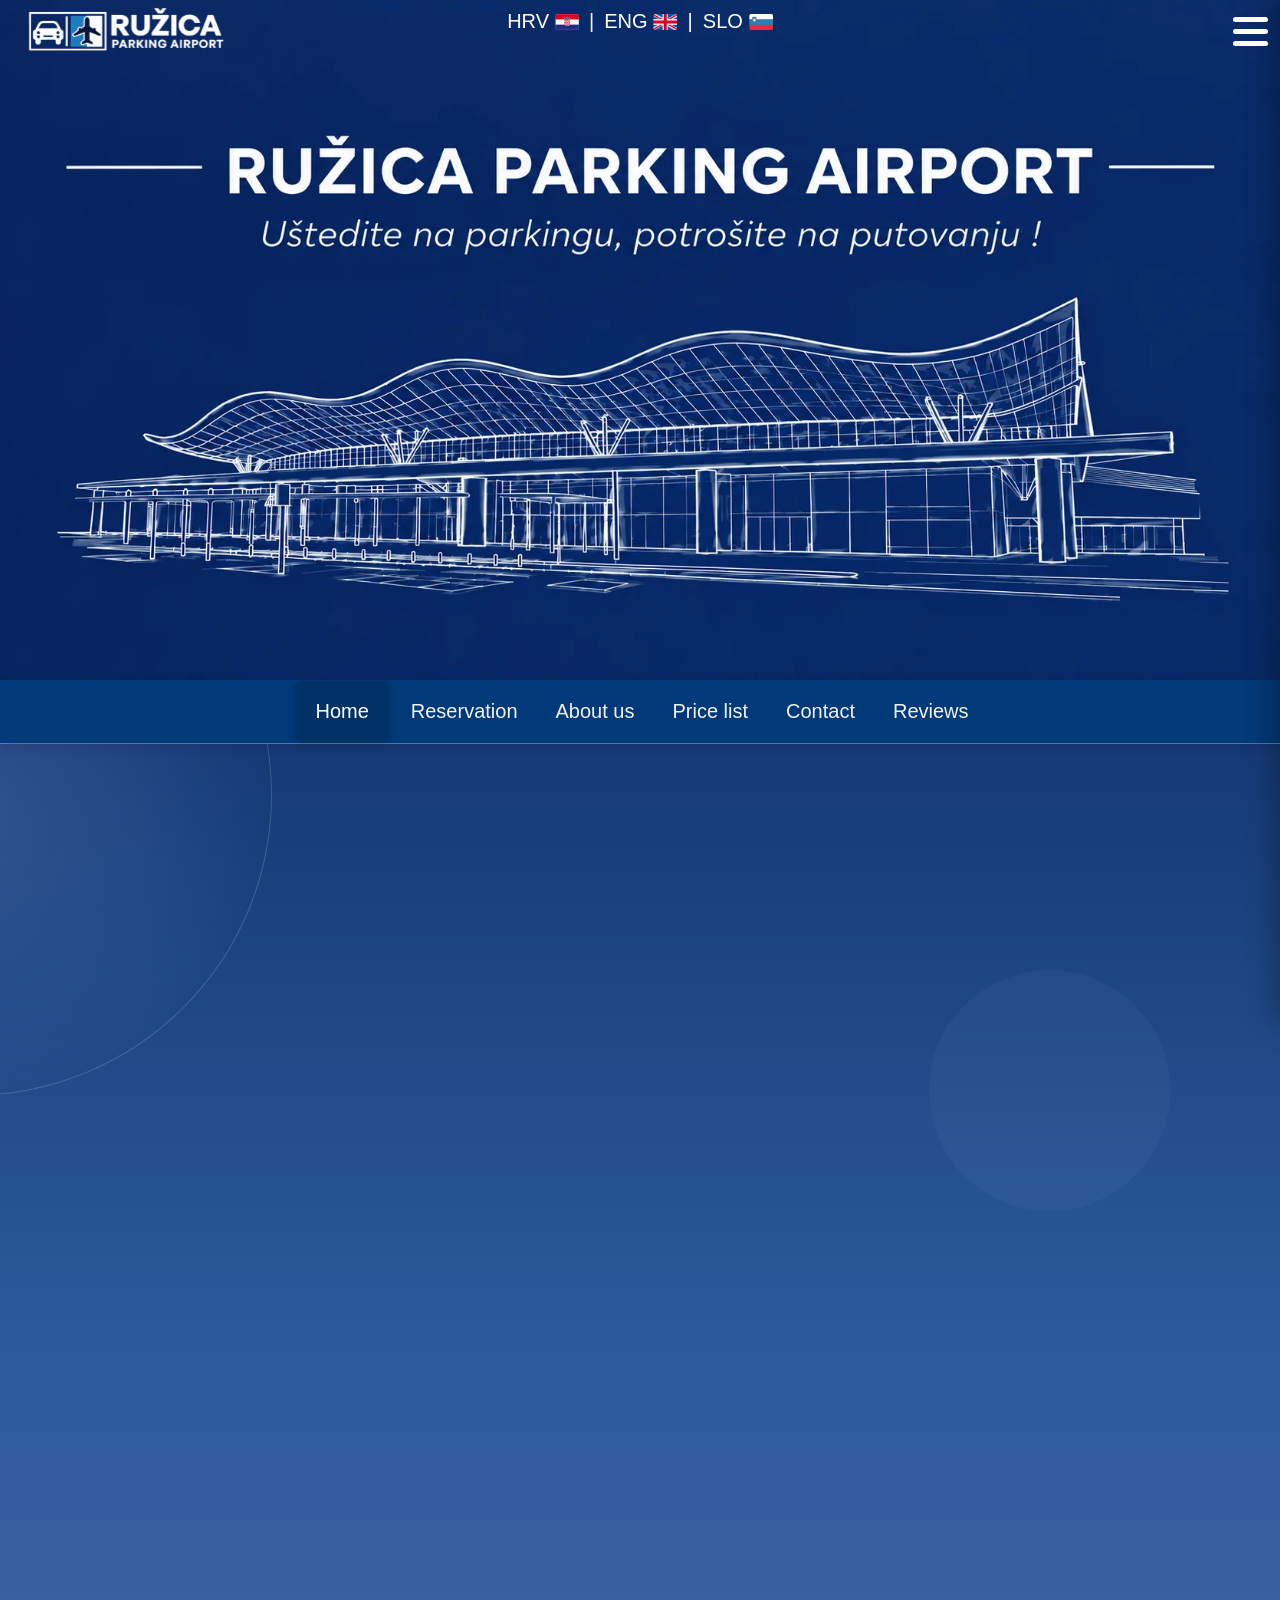
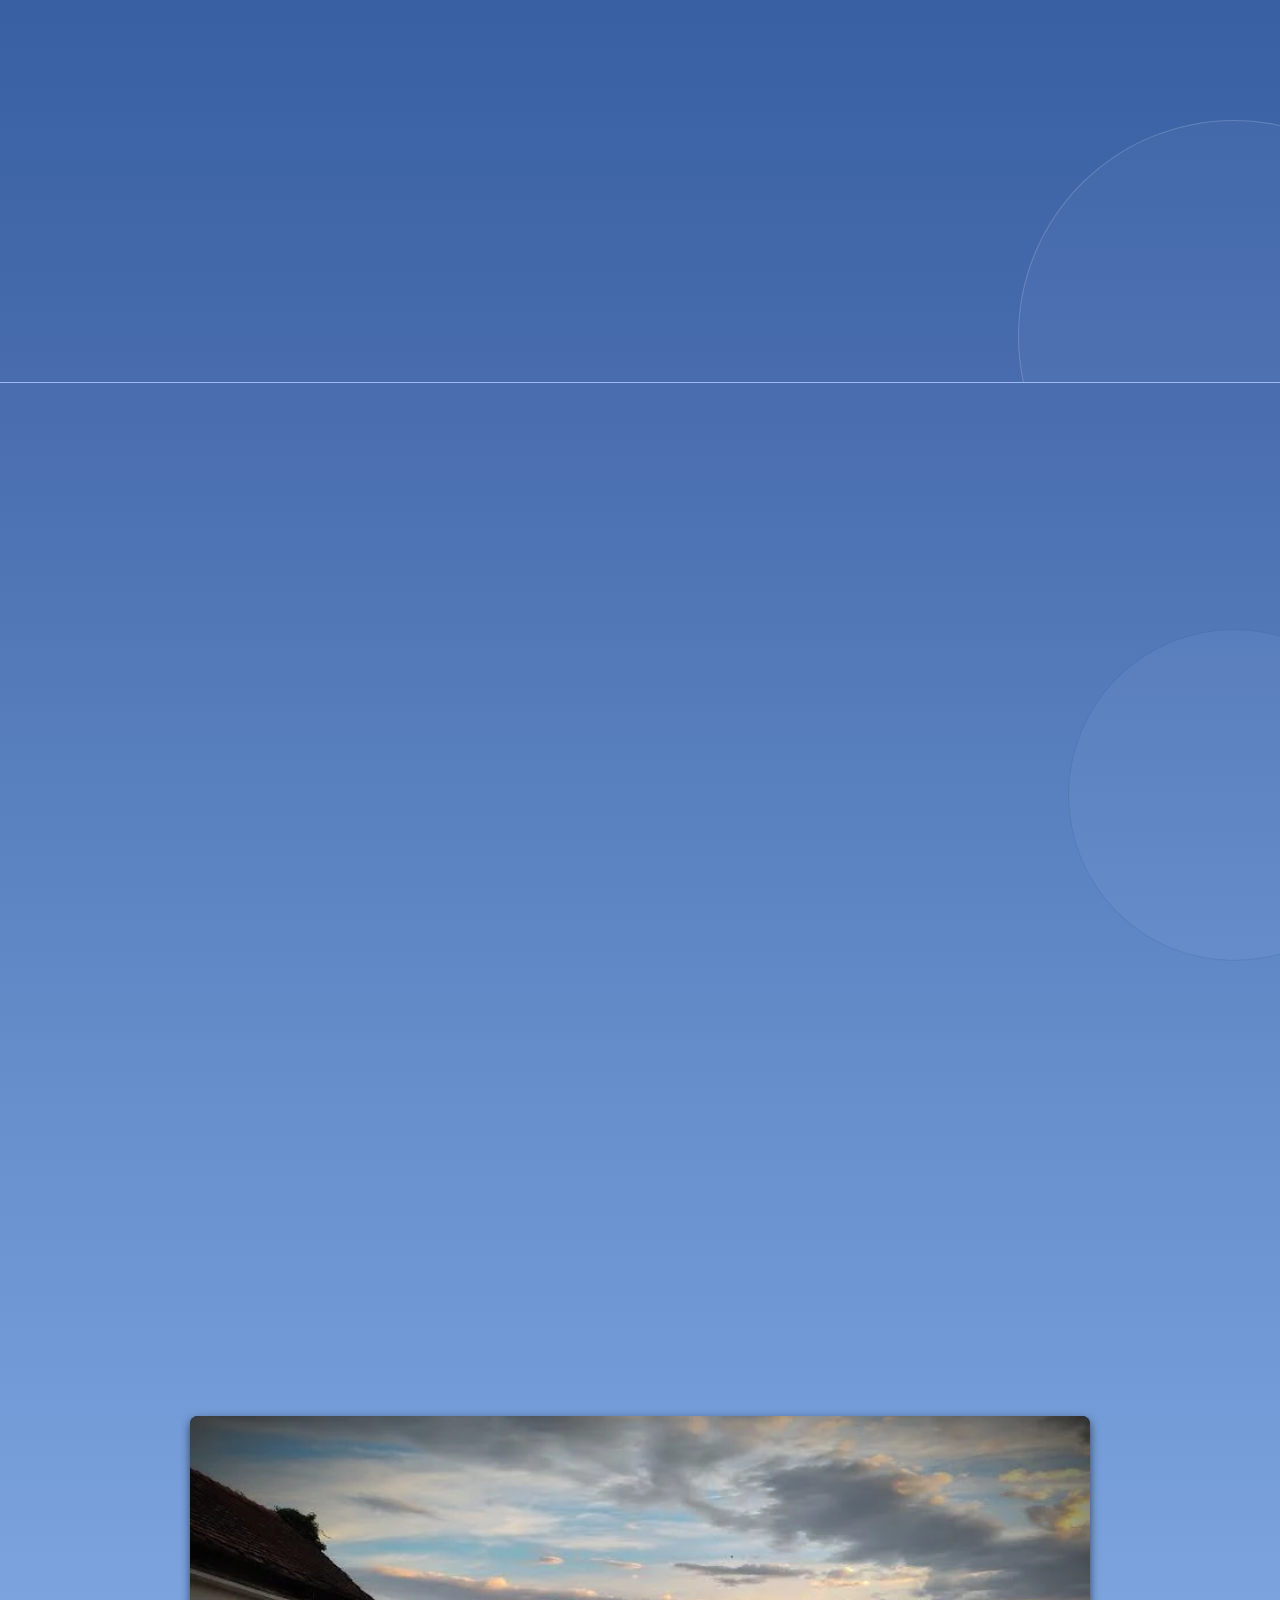
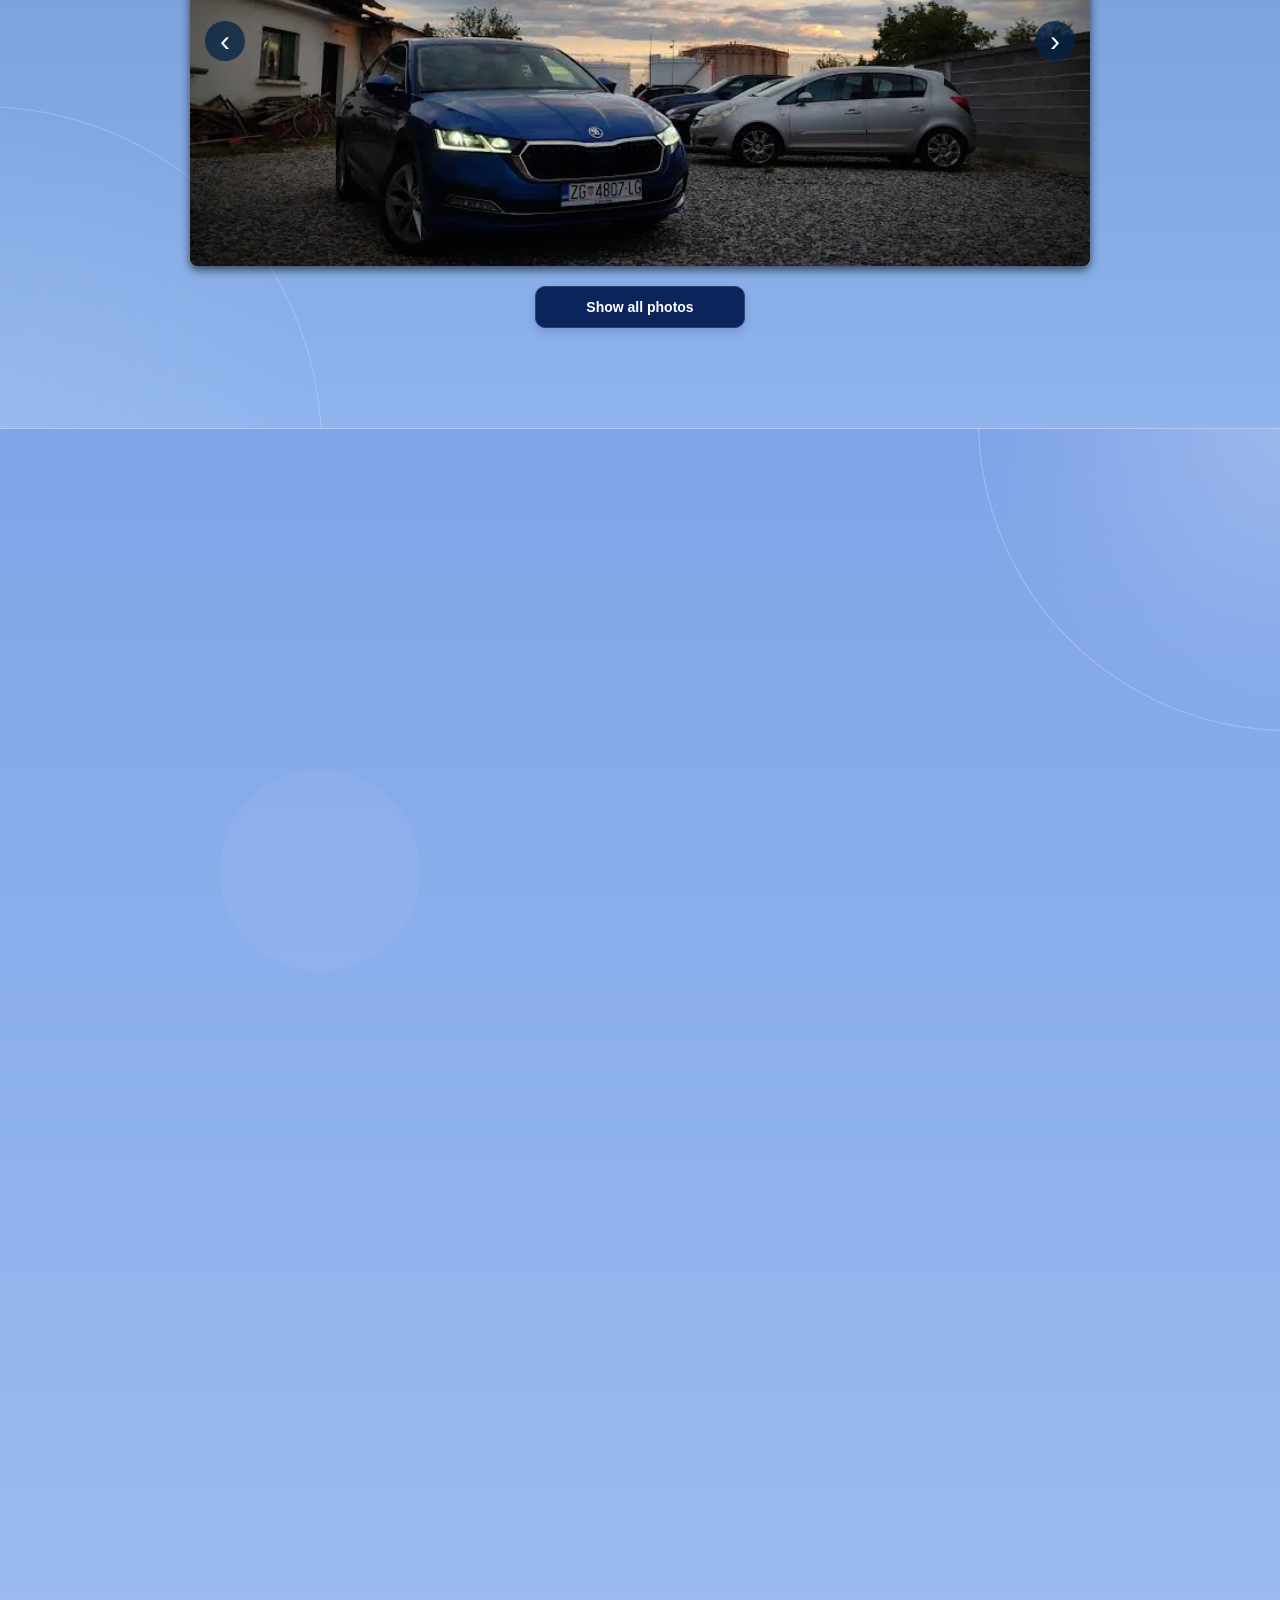
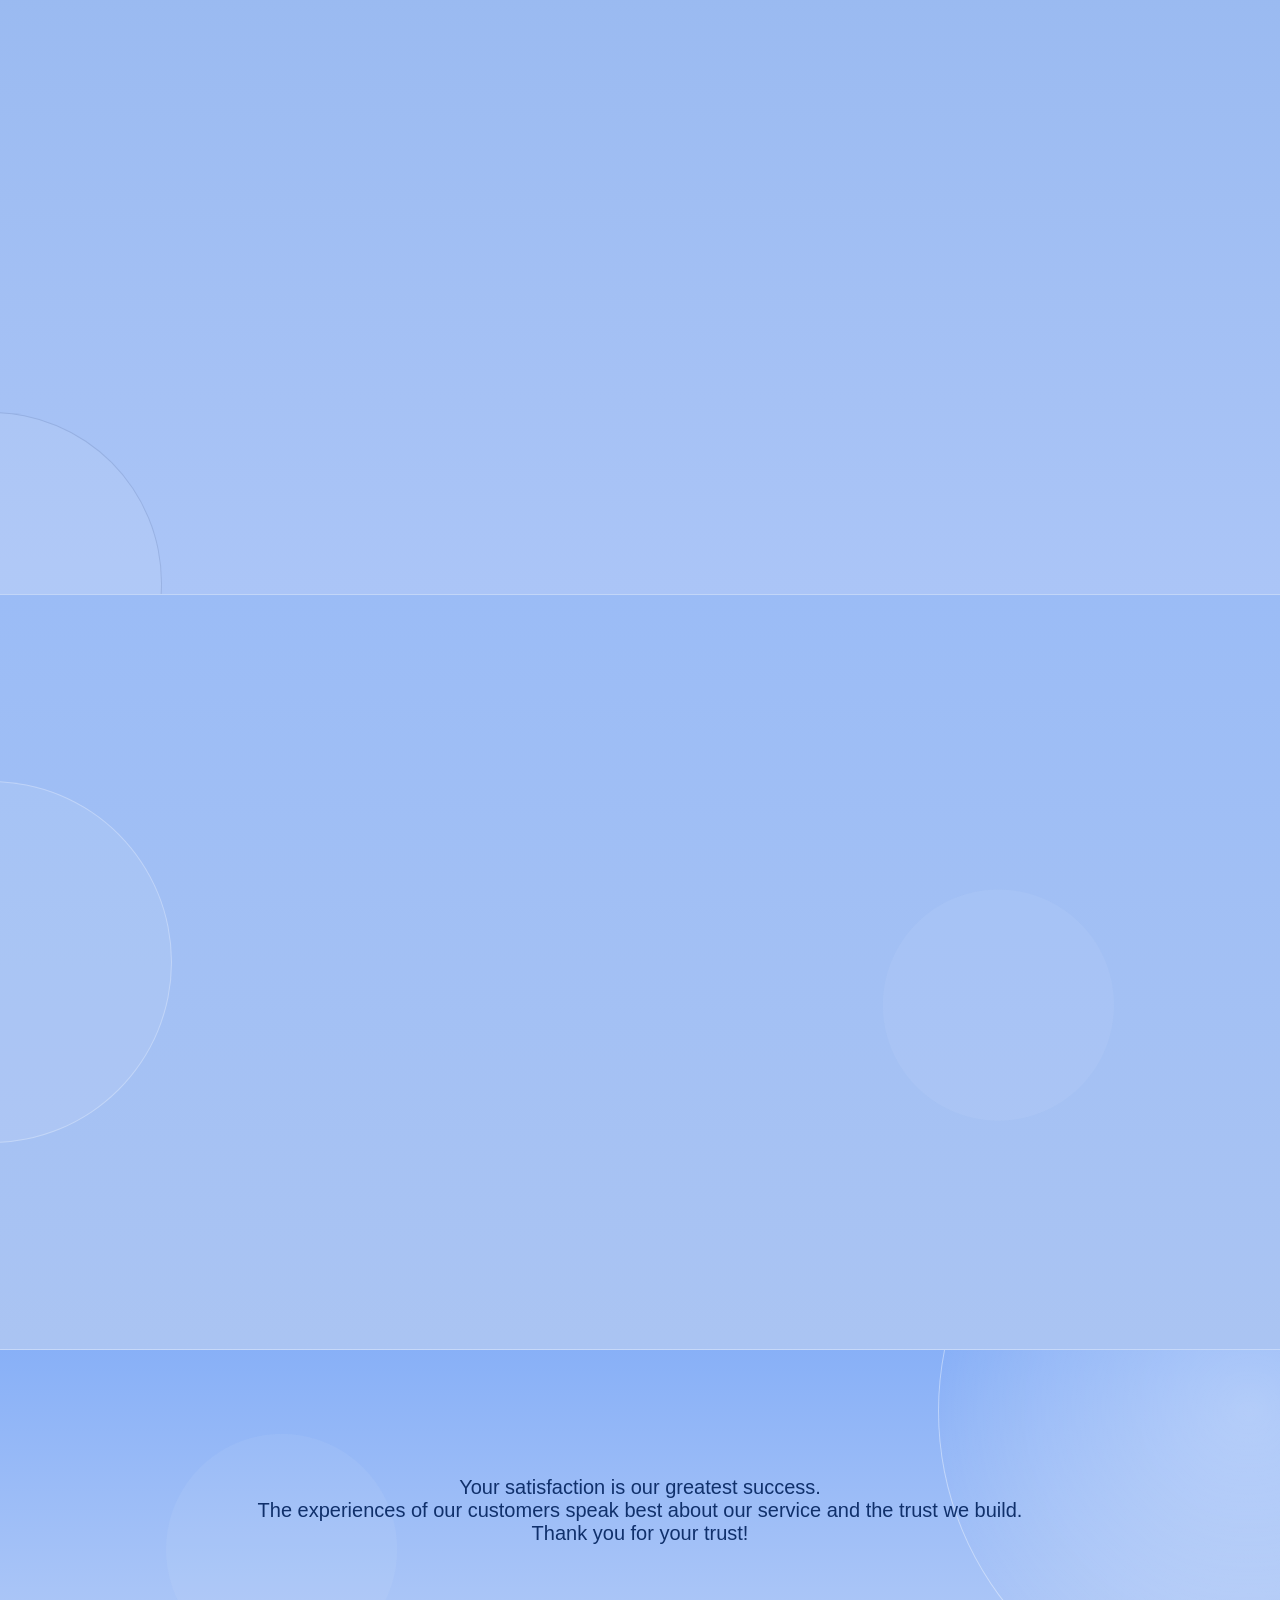
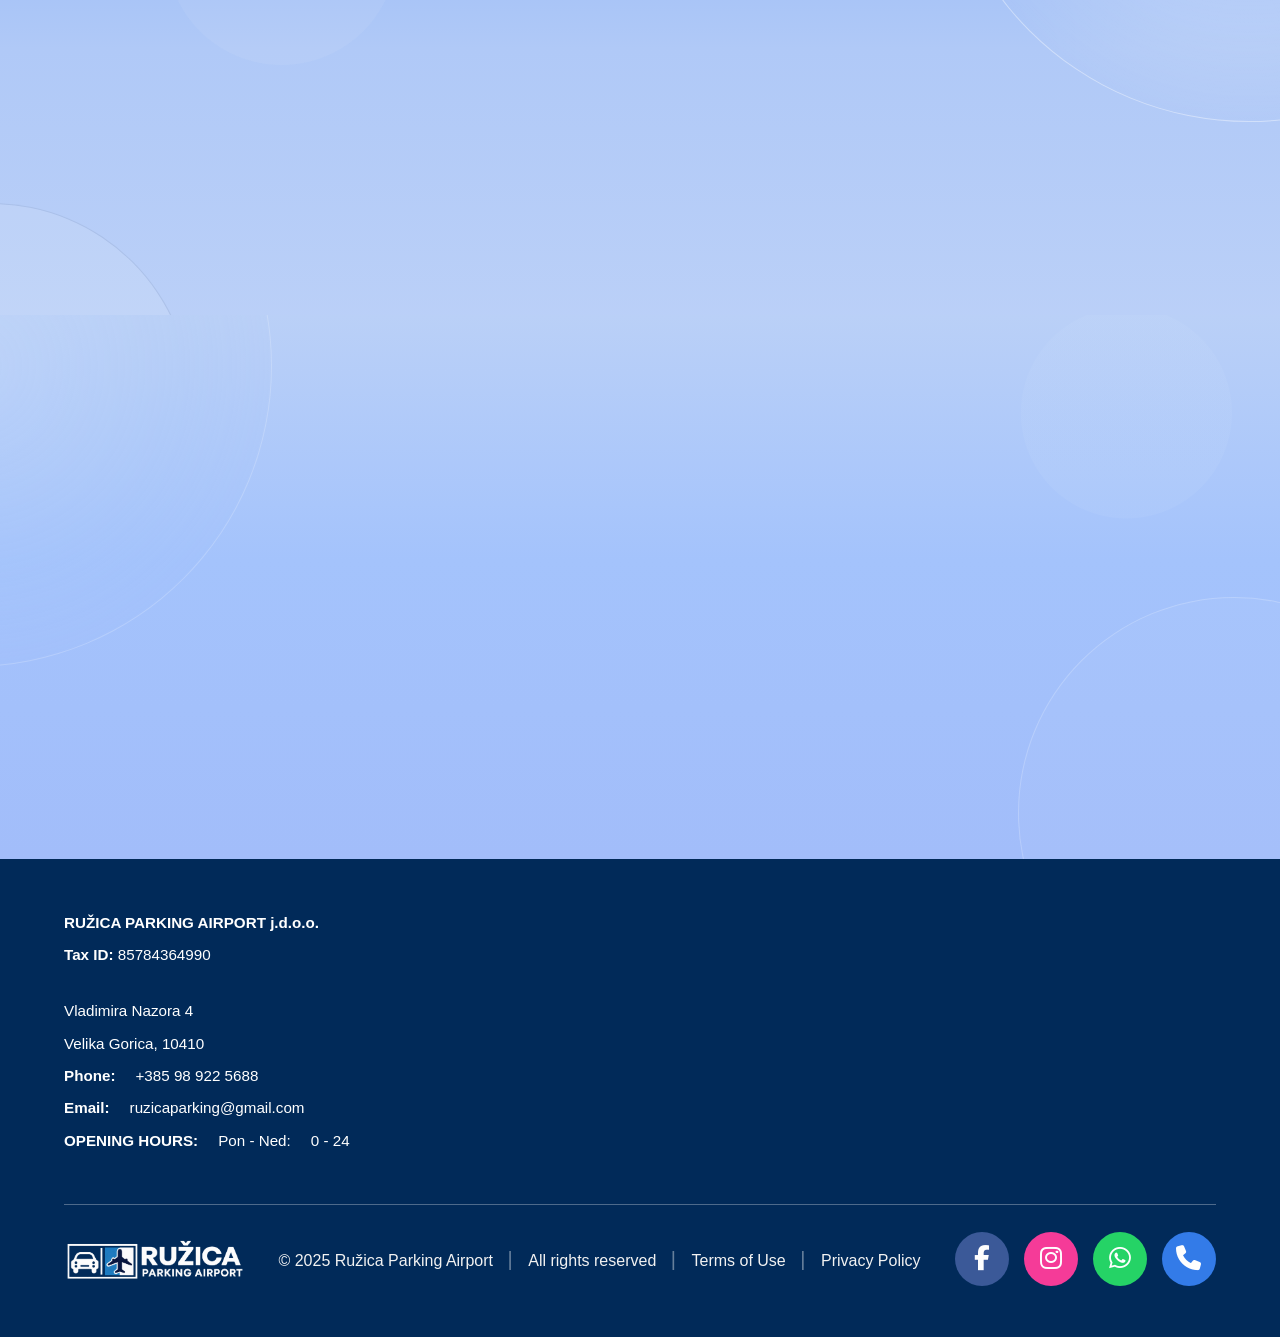
==== index-en.html @ fbfa3fa9 "Add files via upload" ====
<!DOCTYPE html>
<html lang="en">

<head>

<meta charset="UTF-8">

<meta name="viewport" content="width=device-width, initial-scale=1.0">

<meta name="author" content="Dorotea Trbić">

<link rel="stylesheet" href="style.css">

<title>Ružica Parking - Safe and Affordable Zagreb Airport Parking</title>

<meta name="description"
content="Safe, fenced and affordable parking just 3 minutes from Zagreb Airport. Free transfer to the terminal. Book your parking spot online!">

<meta name="keywords"
content="airport parking, Parking, Zračna Luka, Parking u blizini zracne luke, zracna luka zagreb, Zagreb parking, Parking airport, parking near Zracna luka, Zračna Luka Franjo Tudman">

<link rel="icon"
href="slike/parking.webp"
type="image/webp"
sizes="16x18">

<link rel="stylesheet"
href="https://cdn.jsdelivr.net/npm/flatpickr/dist/flatpickr.min.css">
<link rel="stylesheet"
href="https://cdnjs.cloudflare.com/ajax/libs/font-awesome/6.5.2/css/all.min.css">
<link rel="stylesheet"
href="https://cdn.datatables.net/2.3.4/css/dataTables.dataTables.min.css">

<!-- fontovi-->
<link rel="preconnect" href="https://fonts.googleapis.com">
<link rel="preconnect" href="https://fonts.gstatic.com" crossorigin>
<link href="https://fonts.googleapis.com/css2?family=Great+Vibes&display=swap" rel="stylesheet">

<link rel="preconnect" href="https://fonts.googleapis.com">
<link rel="preconnect" href="https://fonts.gstatic.com" crossorigin>
<link href="https://fonts.googleapis.com/css2?family=Courgette&display=swap" rel="stylesheet">


<!-- =========================================================
     SCROLL ANIMACIJA
========================================================= -->

<style>

.scroll-animacija {
    opacity: 0;
    transform: translateY(50px);
    transition:
        opacity 0.8s ease,
        transform 0.8s cubic-bezier(0.22, 1, 0.36, 1);
    will-change: opacity, transform;
}

.scroll-animacija.prikazi {
    opacity: 1;
    transform: translateY(0);
}


/* Kartice se pojavljuju jedna po jedna */

.flip-card.scroll-animacija:nth-child(1) {
    transition-delay: 0.05s;
}

.flip-card.scroll-animacija:nth-child(2) {
    transition-delay: 0.15s;
}

.flip-card.scroll-animacija:nth-child(3) {
    transition-delay: 0.25s;
}

.flip-card.scroll-animacija:nth-child(4) {
    transition-delay: 0.35s;
}

.flip-card.scroll-animacija:nth-child(5) {
    transition-delay: 0.45s;
}

.flip-card.scroll-animacija:nth-child(6) {
    transition-delay: 0.55s;
}


/* Ako korisnik želi smanjeno kretanje */

@media (prefers-reduced-motion: reduce) {

    .scroll-animacija {
        opacity: 1;
        transform: none;
        transition: none;
    }

}


/* =========================================================
   JEZICI - UVIJEK FIKSNO NA VRHU
========================================================= */

.language-switcher {
    position: absolute;
    top: 10px;
    left: 50%;
    transform: translateX(-50%);

    display: flex;
    align-items: center;
    justify-content: center;

    gap: 10px;

    width: max-content;

    z-index: 9999;
}

.language-switcher a {
    display: flex;
    align-items: center;
    gap: 6px;

    color: #ffffff;
    text-decoration: none;

    font-size: 18px;
    font-weight: 500;

    transition: opacity 0.2s ease;
}

.language-switcher a:hover {
    opacity: 0.75;
}

.language-switcher a.active {
    opacity: 1;
}

.language-switcher a img {
    width: 24px;
    height: 16px;

    object-fit: cover;

    display: block;

    border-radius: 2px;
}

.language-switcher span {
    color: #ffffff;
    font-size: 20px;
    font-weight: 400;
}

.footer-local__map.mala-karta {
    width: 700px !important;
    height: 300px !important;
    margin: 0 auto;
    overflow: hidden;
    border-radius: 10px;
}

.footer-local__map.mala-karta iframe {
    width: 100% !important;
    height: 100% !important;
    display: block;
    border: 0;
}

</style>

</head>


<body>


<!-- =========================================================
     POČETNA
========================================================= -->

<div id="pocetna">
</div>


<!-- =========================================================
     JEZICI
========================================================= -->

<div class="language-switcher">

    <a href="index.html" data-language="hr">
        <span>HRV</span>
        <img src="slike/zastava-hr.webp" alt="Croatian">
    </a>

    <span>|</span>

    <a href="index-en.html" data-language="en">
        <span>ENG</span>
        <img src="slike/zastava-en.webp" alt="English">
    </a>

    <span>|</span>

    <a href="index-slo.html" data-language="sl">
        <span>SLO</span>
        <img src="slike/zastava-slo.webp" alt="Slovenian">
    </a>

</div>


<!-- =========================================================
     FLOATING HEADER
========================================================= -->

<div class="floating-header">


    <a href="#pocetna">

<img src="slike/logo_trans_tamni.webp"
     class="logo-mobile"
     alt="Ružica Parking">
        <img
            src="slike/logo_trans.webp"
            class="floating-logo"
            alt="Ružica Parking Airport">

    </a>


    <div class="humburger-menu">

        <input
            type="checkbox"
            id="menu-toggle"
            aria-label="Open menu">


        <div
            class="humburger-lines"
            aria-hidden="true">

            <span class="line line1"></span>
            <span class="line line2"></span>
            <span class="line line3"></span>

        </div>


        <nav
            class="humburger-items"
            aria-label="Mobile menu">

            <a
                href="index-en.html#pocetna"
                class="menu-active"
               >
                Home
            </a>

            <a
                href="index-en.html#rezervacija"
               >
                Reservation
            </a>

            <a
                href="index-en.html#onama"
               >
                About us
            </a>

            <a
                href="index-en.html#cjenik"
               >
                Price list
            </a>

            <a
                href="index-en.html#kontakt"
               >
                Contact
            </a>

            <a
                href="index-en.html#recenzijeG"
               >
                Reviews
            </a>

            <a
                href="uvjeti-koristenja-en.html"
               >
                Terms of Use
            </a>

            <a
                href="politika-privatnosti-en.html"
               >
                Privacy Policy
            </a>

        </nav>

    </div>

</div>


<!-- =========================================================
     NAVBAR
========================================================= -->

<div id="navbar">

    <a
        class="active"
        href="#pocetna"
       >
        Home
    </a>

    <a
        href="#rezervacija"
       >
        Reservation
    </a>
   <a
        href="#onama"
       >
        About us
    </a>
    <a
        href="#cjenik"
       >
        Price list
    </a>

    <a
        href="#kontakt"
       >
        Contact
    </a>

 

    <a
        href="#recenzijeG"
       >
        Reviews
    </a>

</div>


<!-- =========================================================
     REZERVACIJA
========================================================= -->

<div id="rezervacija" class="content">

<h2 class="scroll-animacija">BOOK YOUR PARKING QUICKLY AND EASILY</h2>


    <form
        id="msform"
        class="scroll-animacija">


        <input
            type="hidden"
            name="arrival-date-email"
            id="arrival-date-email">

        <input
            type="hidden"
            name="departure-date-email"
            id="departure-date-email">


        <ul id="progressbar">

            <li
                class="active"
               >
                Parking
            </li>

            <li>
                Personal details
            </li>

            <li>
                Flight details
            </li>

            <li>
                Confirmation
            </li>

        </ul>


        <!-- STEP 1 -->

        <fieldset>

            <h2
                class="fs-title"
               >
                Parking reservation
            </h2>

            <h3
                class="fs-subtitle"
               >
                Arrival and departure time
            </h3>


            <div class="form-columns">


                <div class="form-column">

                    <label for="arrival-date">

                        <span>
                            Arrival date
                        </span>

                        <span class="required">*</span>

                    </label>


                    <input
                        type="text"
                        name="arrival-date"
                        id="arrival-date"
                        placeholder="Select date"
                       
                        required>


                    <label for="arrival-time">

                        <span>
                            Arrival time
                        </span>

                        <span class="required">*</span>

                    </label>


                    <select
                        name="arrival-time"
                        id="arrival-time"
                        required>
                    </select>

                </div>


                <div class="form-column">

                    <label for="departure-date">

                        <span>
                            Departure date
                        </span>

                        <span class="required">*</span>

                    </label>


                    <input
                        type="text"
                        name="departure-date"
                        id="departure-date"
                        placeholder="Select date"
                       
                        required>


                    <label for="departure-time">

                        <span>
                            Departure time
                        </span>

                        <span class="required">*</span>

                    </label>


                    <select
                        name="departure-time"
                        id="departure-time"
                        required>
                    </select>

                </div>

            </div>


            <div id="price-result"></div>


            <input
                type="hidden"
                name="total-price"
                id="total-price-input"
                value="">


            <input
                type="button"
                name="next"
                class="next action-button"
                value="Next"
               >

        </fieldset>


        <!-- STEP 2 -->

        <fieldset>

            <h2
                class="fs-title"
               >
                Personal details
            </h2>

            <h3
                class="fs-subtitle"
               >
                Please enter the correct details
            </h3>


            <div class="form-columns">


                <div class="form-column">

                    <label for="fullname">

                        <span>
                            First and last name
                        </span>

                        <span class="required">*</span>

                    </label>


                    <input
                        type="text"
                        name="fullname"
                        id="fullname"
                        required>


                    <input
                        type="hidden"
                        id="reservation-1name"
                        name="reservation-1name">

                    <input
                        type="hidden"
                        id="reservation-2name"
                        name="reservation-2name">


                    <label for="contact">

                        <span>
                            Phone number
                        </span>

                        <span class="required">*</span>

                    </label>


                    <input
                        type="tel"
                        name="contact"
                        id="contact"
                        pattern="^[0-9+\(\)\s\-]+$"
                        title="Dopušteni su samo brojevi, znakovi +, (, ) i razmaci."
                        required>


                    <label for="email">

                        <span>
                            Email
                        </span>

                        <span class="required">*</span>

                    </label>


                    <input
                        type="email"
                        name="email"
                        id="email"
                        required>

                </div>


                <div class="form-column">

                    <label
                        for="passengers"
                       >

                        Number of passengers

                        <span class="required">*</span>

                    </label>


                    <select
                        name="passengers"
                        id="passengers"
                        required>

                        <option
                            value=""
                           >
                            Select number of passengers
                        </option>

                        <option value="1">1</option>
                        <option value="2">2</option>
                        <option value="3">3</option>
                        <option value="4">4</option>
                        <option value="5">5</option>
                        <option value="6">6</option>
                        <option value="7">7</option>
                        <option value="8">8</option>
                        <option value="9">9</option>
                        <option value="10">10</option>

                    </select>


                    <div id="passenger-warning">

                        <span>
                            If there are more than 4 passengers, please call +385 98 922 5688 to check vehicle availability.
                        </span>

                    </div>


                    <label for="reg">

                        <span>
                            License plate number
                        </span>

                    </label>


                    <input
                        type="text"
                        name="reg"
                        id="reg">

                </div>

            </div>


            <input
                type="button"
                name="previous"
                class="previous action-button"
                value="Back"
               >


            <input
                type="button"
                name="next"
                class="next action-button"
                value="Next"
               >

        </fieldset>


        <!-- STEP 3 -->

        <fieldset>

            <h2
                class="fs-title"
               >
                Flight details
            </h2>

            <h3
                class="fs-subtitle"
               >
                Please enter the correct details
            </h3>


            <div class="form-columns">


                <div class="form-column">

                    <label for="flight">

                        <span>
                            Return flight number
                        </span>

                        <span class="required">*</span>

                    </label>


                    <input
                        type="text"
                        name="flight"
                        id="flight"
                        required>


                    <label for="flight-time">

                        <span>
                            Return flight arrival time
                        </span>

                        <span class="required">*</span>

                    </label>


                    <select
                        name="flight-time"
                        id="flight-time"
                        required>
                    </select>

                </div>


                <div class="form-column">

                    <label for="airline-name">

                        <span>
                            Airline name
                        </span>

                        <span class="required">*</span>

                    </label>


                    <input
                        type="text"
                        name="airline-name"
                        id="airline-name"
                        required>


                    <label for="flight-name"
                          >

                        Destination

                    </label>


                    <input
                        type="text"
                        name="flight-name"
                        id="flight-name">

                </div>

            </div>


            <input
                type="button"
                name="previous"
                class="previous action-button"
                value="Back"
               >


            <input
                type="button"
                name="next"
                class="next action-button"
                value="Next"
               >

        </fieldset>


        <!-- STEP 4 -->

        <fieldset>

            <h2
                class="fs-title"
               >
                Confirmation
            </h2>

            <h3
                class="fs-subtitle"
               >
                Review and confirm your details
            </h3>


            <p>

                By clicking Confirm, you confirm your reservation.

            </p>


            <div class="privacy-consent">

                <label for="privacy-consent">

                    <input
                        type="checkbox"
                        id="privacy-consent"
                        name="privacy-consent"
                        required>

                    <span>

                        <span>
                           I agree to my personal data being used for the purpose of processing the reservation.
                        </span>

                        <span class="required">*</span>

                    </span>

                </label>

            </div>


            <input
                type="button"
                name="previous"
                class="previous action-button"
                value="Back"
               >


            <button
                type="submit"
                class="submit action-button"
               >

                Confirm

            </button>

        </fieldset>

    </form>


    <!-- POTVRDA REZERVACIJE -->

    <div id="confirmation">

        <h2>
            Your reservation has been successfully created!
        </h2>


        <div class="success-checkmark">

            <div class="check-icon">

                <svg
                    class="check-svg"
                    xmlns="http://www.w3.org/2000/svg"
                    viewBox="0 0 24 24"
                    fill="none"
                    stroke="white"
                    stroke-width="4"
                    stroke-linecap="round"
                    stroke-linejoin="round">

                    <polyline
                        class="check-path"
                        points="20 6 9 17 4 12">
                    </polyline>

                </svg>

            </div>

        </div>

    </div>

<p class="scroll-animacija">Dear customers, please cancel your reservation at least 24 hours before your scheduled flight so that we can provide the best service and organize our capacity. If you wish to cancel your reservation, please notify us in advance by e-mail or phone.
</p>

<h2 class="scroll-animacija"> HOW TO FIND US?</h2>
<div class="footer-local__map mala-karta">

    <iframe
        src="https://www.google.com/maps/embed?pb=!1m18!1m12!1m3!1d3311.92418849207!2d16.061559592528475!3d45.731392066347574!2m3!1f0!2f0!3f0!3m2!1i1024!2i768!4f13.1!3m3!1m2!1s0x47667ef19e0d627d%3A0x4a64f5ac2dcf4c5b!2sUl.%20Vladimira%20Nazora%204%2C%2010410%2C%20Velika%20Gorica!5e0!3m2!1shr!2shr!4v1790283553648!5m2!1shr!2shr"
        width="600"
        height="450"
        style="border:0;"
        allowfullscreen=""
        loading="lazy"
        referrerpolicy="strict-origin-when-cross-origin">
    </iframe>

</div>
<br>
<br>
</div>


<!-- =========================================================
     O NAMA
========================================================= -->

<div id="onama" class="content">

    <h2 class="scroll-animacija">
       Ružica Parking Airport, the best choice for you
    </h2>
	<p id="moto" class="scroll-animacija">Save on parking, spend on your journey!</p>
<p class="scroll-animacija"> Our affordable private parking lot is located just 3 minutes from Zagreb Airport. We are situated near the old passenger terminal and General Aviation, making us an ideal choice for travelers looking for convenient, safe and affordable parking. Our goal is to build a pleasant, long-term relationship with our customers and provide you with a carefree journey.

</p>

    <div class="cards-container">


        <div class="flip-card scroll-animacija">

            <div class="flip-card-inner">

                <div class="flip-card-front">

                    <div class="icon-circle">

                        <svg
                            class="card-icon"
                            viewBox="0 0 64 64"
                            fill="none">

                            <path
                                d="M14 36L18 22C18.6 19.8 20.6 18 23 18H41C43.4 18 45.4 19.8 46 22L50 36"
                                stroke="currentColor"
                                stroke-width="3.5"
                                stroke-linecap="round"/>

                            <path
                                d="M11 36H53V43C53 45.2 51.2 47 49 47H15C12.8 47 11 45.2 11 43V36Z"
                                fill="currentColor"/>

                            <circle
                                cx="20"
                                cy="45"
                                r="4"
                                fill="#29446f"/>

                            <circle
                                cx="44"
                                cy="45"
                                r="4"
                                fill="#29446f"/>

                        </svg>

                    </div>

                    <p
                        class="title"
                       >
                        FREE TRANSFER
                    </p>

                </div>


                <div class="flip-card-back">

                    <p
                        class="back-text"
                       >

                        We offer complimentary transportation to and from
                        Zagreb Airport.
                        Our team of friendly and professional
                        staff will ensure a pleasant
                        and welcoming atmosphere.

                    </p>

                </div>

            </div>

        </div>


        <div class="flip-card scroll-animacija">

            <div class="flip-card-inner">

                <div class="flip-card-front">

                    <div class="icon-circle">

                        <svg
                            class="card-icon"
                            viewBox="0 0 64 64"
                            fill="none">

                            <path
                                d="M32 8L51 15V29C51 41 43 50 32 55C21 50 13 41 13 29V15L32 8Z"
                                fill="currentColor"/>

                            <path
                                d="M22 31L28 37L42 23"
                                stroke="#29446f"
                                stroke-width="4"
                                stroke-linecap="round"
                                stroke-linejoin="round"/>

                        </svg>

                    </div>

                    <p
                        class="title"
                       >
                        SAFETY FIRST
                    </p>

                </div>


                <div class="flip-card-back">

                    <p
                        class="back-text"
                       >

                        Your vehicle will be safe because our
                        parking lot is fenced, illuminated,
                        and under surveillance 24 hours a day,
                        7 days a week.

                    </p>

                </div>

            </div>

        </div>


        <div class="flip-card scroll-animacija">

            <div class="flip-card-inner">

                <div class="flip-card-front">

                    <div class="icon-circle">

                        <svg
                            class="card-icon"
                            viewBox="0 0 64 64"
                            fill="none">

                            <rect
                                x="10"
                                y="16"
                                width="44"
                                height="32"
                                rx="5"
                                fill="currentColor"/>

                            <path
                                d="M10 26H54"
                                stroke="#29446f"
                                stroke-width="3"/>

                            <rect
                                x="17"
                                y="33"
                                width="13"
                                height="7"
                                rx="2"
                                fill="#29446f"/>

                            <circle
                                cx="44"
                                cy="36.5"
                                r="5"
                                fill="#29446f"/>

                        </svg>

                    </div>

                    <p
                        class="title"
                       >
                        FLEXIBLE PAYMENT OPTIONS
                    </p>

                </div>


                <div class="flip-card-back">

                    <p
                        class="back-text"
                       >

                        We accept all types of cards, cash payments, as well as R1 invoices. Payment is made when leaving the parking lot.

                    </p>

                </div>

            </div>

        </div>


        <div class="flip-card scroll-animacija">

            <div class="flip-card-inner">

                <div class="flip-card-front">

                    <div class="icon-circle">

                        <svg
                            class="card-icon"
                            viewBox="0 0 64 64"
                            fill="none">

                            <circle
                                cx="32"
                                cy="32"
                                r="21"
                                stroke="currentColor"
                                stroke-width="5"/>

                            <path
                                d="M22 32L29 39L43 24"
                                stroke="currentColor"
                                stroke-width="5"
                                stroke-linecap="round"
                                stroke-linejoin="round"/>

                            <path
                                d="M43 16C48 20 51 25 52 31"
                                stroke="currentColor"
                                stroke-width="4"
                                stroke-linecap="round"/>

                        </svg>

                    </div>

                    <p
                        class="title"
                       >
                        SIMPLE PROCESS
                    </p>

                </div>


                <div class="flip-card-back">

                    <p
                        class="back-text"
                       >

                        Our team ensures that the process of arrival, parking, loading luggage and payment is quick and stress-free.

                    </p>

                </div>

            </div>

        </div>


        <div class="flip-card scroll-animacija">

            <div class="flip-card-inner">

                <div class="flip-card-front">

                    <div class="icon-circle">

                        <svg
                            class="card-icon"
                            viewBox="0 0 64 64"
                            fill="none">

                            <path
                                d="M12 27L27 25L38 12L43 14L38 25L53 28L55 32L38 32L31 51L26 49L29 32L12 31L9 29L12 27Z"
                                fill="currentColor"/>

                            <path
                                d="M25 55H39"
                                stroke="currentColor"
                                stroke-width="3"/>

                        </svg>

                    </div>

                    <p
                        class="title"
                       >
                        QUICK TRANSFER AFTER ARRIVAL
                    </p>

                </div>


                <div class="flip-card-back">

                    <p
                        class="back-text"
                       >

                       After landing at the airport
                        and collecting your luggage,
                        please contact us
                        so that we can pick you up on time.

                    </p>

                </div>

            </div>

        </div>


        <div class="flip-card scroll-animacija">

            <div class="flip-card-inner">

                <div class="flip-card-front">

                    <div class="icon-circle">

                        <svg
                            class="card-icon"
                            viewBox="0 0 64 64"
                            fill="none">

                            <rect
                                x="9"
                                y="13"
                                width="46"
                                height="39"
                                rx="5"
                                fill="currentColor"/>

                            <path
                                d="M9 25H55"
                                stroke="#29446f"
                                stroke-width="3"/>

                            <path
                                d="M20 8V18M44 8V18"
                                stroke="currentColor"
                                stroke-width="5"
                                stroke-linecap="round"/>

                            <circle
                                cx="44"
                                cy="43"
                                r="10"
                                fill="#29446f"
                                stroke="currentColor"
                                stroke-width="3"/>

                            <path
                                d="M44 37V43L48 46"
                                stroke="currentColor"
                                stroke-width="2.5"
                                stroke-linecap="round"/>

                        </svg>

                    </div>

                    <p
                        class="title"
                       >
                        BOOK IN ADVANCE
                    </p>

                </div>


                <div class="flip-card-back">

                    <p
                        class="back-text"
                       >

                        Secure your parking spot
                        in our parking lot
                        and rest assured that a space
                        will be waiting for you upon arrival.

                    </p>

                </div>

            </div>

        </div>

    </div>
<h2 class="scroll-animacija">GALLERY</h2>

<div class="slider-kontejner">

  <div class="slike-okvir">
    <img src="slike/1.webp" alt="Photo 1">
    <img src="slike/2.webp" alt="Photo 2">
    <img src="slike/3.webp" alt="Photo 3">
    <img src="slike/4.webp" alt="Photo 4">

  <img src="slike/6.webp" alt="Photo 6">
  <img src="slike/7.webp" alt="Photo 7">
  <img src="slike/8.webp" alt="Photo 8">
  <img src="slike/9.webp" alt="Photo 9">

 
  </div>

  <button class="slider-strelica slider-lijevo" onclick="prethodnaSlika()">‹</button>
  <button class="slider-strelica slider-desno" onclick="sljedecaSlika()">›</button>

</div>

<button id="gumbGalerija" class="prikazi-sve" onclick="prikaziAllSlike()">
  Show all photos
</button>

<div id="galerija" class="galerija">

  <button class="zatvori-galeriju" onclick="zatvoriGaleriju()">×</button>

  <div class="galerija-slike">
    <img src="slike/1.webp" alt="Photo 1">
    <img src="slike/2.webp" alt="Photo 2">
    <img src="slike/3.webp" alt="Photo 3">
    <img src="slike/4.webp" alt="Photo 4">
	 <img src="slike/6.webp" alt="Photo 6">
  <img src="slike/7.webp" alt="Photo 7">
  <img src="slike/8.webp" alt="Photo 8">
  <img src="slike/9.webp" alt="Photo 9">

 
	
  </div>

</div>
	
</div>


<!-- =========================================================
     CJENIK
========================================================= -->

<div id="cjenik" class="content">

    <h2 class="scroll-animacija">
        Price list
    </h2>


    <div class="tablica-premotaj scroll-animacija">

        <table class="cjenik-tablica display">

            <thead>

                <tr>

                    <th>
                        DAY
                    </th>

                    <th>
                        CURRENT PRICE
                    </th>

                    <th>
                        <span>
                            ANCHOR PRICE
                        </span>
                        <br>
                        10.09.2026.
                    </th>

                </tr>

            </thead>


            <tbody>

                <tr><td>1</td><td>10 €</td><td>10 €</td></tr>
                <tr><td>2</td><td>15 €</td><td>15 €</td></tr>
                <tr><td>3</td><td>20 €</td><td>20 €</td></tr>
                <tr><td>4</td><td>25 €</td><td>25 €</td></tr>
                <tr><td>5</td><td>30 €</td><td>30 €</td></tr>
                <tr><td>6</td><td>35 €</td><td>35 €</td></tr>
                <tr><td>7</td><td>40 €</td><td>40 €</td></tr>
                <tr><td>8</td><td>45 €</td><td>45 €</td></tr>
                <tr><td>9</td><td>50 €</td><td>50 €</td></tr>
                <tr><td>10</td><td>55 €</td><td>55 €</td></tr>
                <tr><td>11</td><td>59 €</td><td>59 €</td></tr>
                <tr><td>12</td><td>63 €</td><td>63 €</td></tr>
                <tr><td>13</td><td>67 €</td><td>67 €</td></tr>
                <tr><td>14</td><td>71 €</td><td>71 €</td></tr>
                <tr><td>15</td><td>75 €</td><td>75 €</td></tr>
                <tr><td>16</td><td>79 €</td><td>79 €</td></tr>
                <tr><td>17</td><td>83 €</td><td>83 €</td></tr>
                <tr><td>18</td><td>87 €</td><td>87 €</td></tr>
                <tr><td>19</td><td>91 €</td><td>91 €</td></tr>
                <tr><td>20</td><td>95 €</td><td>95 €</td></tr>
                <tr><td>21</td><td>99 €</td><td>99 €</td></tr>
                <tr><td>22</td><td>103 €</td><td>103 €</td></tr>
                <tr><td>23</td><td>107 €</td><td>107 €</td></tr>
                <tr><td>24</td><td>111 €</td><td>111 €</td></tr>
                <tr><td>25</td><td>115 €</td><td>115 €</td></tr>
                <tr><td>26</td><td>119 €</td><td>119 €</td></tr>
                <tr><td>27</td><td>123 €</td><td>123 €</td></tr>
                <tr><td>28</td><td>127 €</td><td>127 €</td></tr>
                <tr><td>29</td><td>131 €</td><td>131 €</td></tr>
                <tr><td>30</td><td>135 €</td><td>135 €</td></tr>
                <tr><td>31</td><td>139 €</td><td>139 €</td></tr>

            </tbody>

        </table>
<br>

        <div
            class="cjenik-napomena scroll-animacija"
           >
			<strong style="font-size:20px;">
            MONTHLY PARKING RENTAL FOR EMPLOYEES
            BY AGREEMENT
			</strong>
        </div>
		

<br>
        <div class="cjenik-info scroll-animacija">

            <p  class="cjTekstinfo">
              
                    RUŽICA PARKING AIRPORT j.d.o.o.
                
            </p>
            <p class="cjTekstinfo">
                
                    TEL:
                +385 98 922 5688

            </p>

        </div>
</div>

        <div class="cjenik-gumbi scroll-animacija">

            <a  
                href="slike/cjenik_plavi.pdf"
                class="cjenik-download"
				target="_blank"
                download
               >

                Price list in PDF format

            </a>


            <a  
                href="slike/cjenik.xlsx"
                class="cjenik-download"
                download
               >

                Price list in Excel format

            </a>

        </div>

    </div>

</div>


<!-- =========================================================
     KONTAKT
========================================================= -->

<div id="kontakt" class="content">

    <h2 class="scroll-animacija">
        CONTACT US OR SEND US AN INQUIRY
    </h2>

<p class="scroll-animacija" style="color:#10306b">Have a question, need more information or would like to send an inquiry? Feel free to contact us. <br>Our team will be happy to help and respond as soon as possible.</p>
    <section class="contact-section">


        <div class="contact-wrapper">


            <form
                id="contact-form"
                class="scroll-animacija">


                <h2
                    class="fs-title"
                   >
                    CONTACT US
                </h2>


                <div class="contact-columns">


                    <div class="contact-column">


                        <label for="contact-name">

                            <span>
                                First and last name
                            </span>

                            <span>*</span>

                        </label>


                        <input
                            type="text"
                            id="contact-name"
                            name="contact-name"
                            required>


                        <input
                            type="hidden"
                            id="contact-1name"
                            name="contact-1name">


                        <input
                            type="hidden"
                            id="contact-2name"
                            name="contact-2name">


                        <label for="contact-phone">

                            <span>
                                Phone
                            </span>

                            <span>*</span>

                        </label>


                        <input
                            type="tel"
                            id="contact-phone"
                            name="contact-phone"
                            autocomplete="tel"
                            pattern="^[0-9+\(\)\s\-]+$"
                            maxlength="20"
                            title="Dopušteni su samo brojevi, znakovi +, ), (, razmak i -."
                            required>

                    </div>


                    <div class="contact-column">


                        <label for="contact-email">

                            <span>
                                E-mail
                            </span>

                            <span>*</span>

                        </label>


                        <input
                            type="email"
                            id="contact-email"
                            name="email"
                            autocomplete="email"
                            required>


                        <label for="contact-message">

                            <span>
                                Message
                            </span>

                            <span>*</span>

                        </label>


                        <textarea
                            id="contact-message"
                            name="contact-message"
                            rows="5"
                            required></textarea>

                    </div>

                </div>


                <button
                    type="submit"
                    class="contact-button"
                   >

                    SEND

                </button>

            </form>


            <div
                id="contact-success"
                class="contact-success">

                <div class="contact-success-checkmark">

                    <div class="contact-check-icon">

                        <svg
                            class="contact-check-svg"
                            viewBox="0 0 52 52"
                            fill="none">

                            <path
                                class="contact-check-path"
                                d="M14 27 L22 35 L39 17"
                                stroke="white"
                                stroke-width="5"
                                stroke-linecap="round"
                                stroke-linejoin="round">
                            </path>

                        </svg>

                    </div>

                </div>


                <h3>
                    YOUR MESSAGE HAS BEEN SENT SUCCESSFULLY!
                </h3>

            </div>


            <div class="contact-info scroll-animacija">


                <p style="font-size:20px;" class="kontaktTekst">

                    <strong>
                        RUŽICA PARKING AIRPORT
                    </strong>

                </p>


                <p class="kontaktTekst">

                    Vladimira Nazora 4<br>
                    Velika Gorica,10410

                </p>


                <p class="kontaktTekst">

                    <strong>
                        Phone:
                    </strong>

                    <br>

                    <a href="tel:+385989225688">
                        +385 98 922 5688
                    </a>

                </p>


                <p class="kontaktTekst">

                    <strong>
                        E-mail:
                    </strong>

                    <br>

                    <a href="mailto:ruzicaparking@gmail.com">
                        ruzicaparking@gmail.com
                    </a>

                </p>


                <h3>
                    OPENING HOURS
                </h3>


                <ul class="contact-hours">

                    <li>

                        <span>
                            Mon - Sun: 0 - 24
                        </span>

                    </li>

                </ul>


                <nav
                    class="rounded-social-buttons contact-social"
                    aria-label="Društvene mreže">


                    <a
                        class="social-button facebook"
                        href="https://www.facebook.com/ruzicaparking/?locale=hr_HR"
                        aria-label="Facebook"
                        target="_blank">

                        <i class="fab fa-facebook-f"></i>

                    </a>


                    <a
                        class="social-button instagram"
                        href="https://www.instagram.com/ruzicaparking/"
                        aria-label="Instagram"
                        target="_blank">

                        <i class="fab fa-instagram"></i>

                    </a>


                    <a
                        class="social-button whatsapp"
                        href="https://wa.me/385989225688"
                        aria-label="WhatsApp"
                        target="_blank">

                        <i class="fab fa-whatsapp"></i>

                    </a>


                    <a
                        class="social-button phone"
                        href="tel:+385989225688"
                        aria-label="Phone">

                        <i class="fas fa-phone"></i>

                    </a>

                </nav>

            </div>

        </div>



    </section>
	
	
	<!-- =========================================================
     RECENZIJE
========================================================= -->

<div
    id="recenzijeG"
    class="content">


    <h2 class="scroll-animacija">
        Our customers' satisfaction
    </h2>
<p>Your satisfaction is our greatest success.<br>
The experiences of our customers speak best about our service and the trust we build. <br>
Thank you for your trust!</p>

    
<div class="recenzije scroll-animacija">
        <script defer async src='https://cdn.trustindex.io/loader.js?e97a6d882aba578aa106ca97e15'></script>

    </div>

</div>
	
	
<!-- SMJEŠTAJI -->
<section id="smjestaji" class="sobe-sekcija">

    <h2 style="font-size:30px;" class="scroll-animacija">ACCOMMODATION NEAR US</h2>
<div class="scroll-animacija">
    <div class="sobe-slider">

        <div class="sobe-okvir">

            <!-- SMJEŠTAJ 1 -->
            <div class="soba-kartica">
                <img src="slike/terminal.webp" alt="Accommodation 1">

                <h3>Terminal rooms</h3>

                <a href="https://terminalcaffebarandrooms.com/rooms" target= "blank" class="rezerviraj-sobu">
                    BOOK NOW
                </a>
            </div>

            <!-- SMJEŠTAJ 2 -->
            <div class="soba-kartica">
                <img src="slike/smjestaj2.webp" alt="Accommodation 2">

                <h3>Accommodation 2</h3>

                <a href="smjestaj2.html" class="rezerviraj-sobu">
                    BOOK NOW
                </a>
            </div>

            <!-- SMJEŠTAJ 3 -->
            <div class="soba-kartica">
                <img src="slike/smjestaj3.webp" alt="Accommodation 3">

                <h3>Accommodation 3</h3>

                <a href="smjestaj3.html" class="rezerviraj-sobu">
                    BOOK NOW
                </a>
            </div>

        </div>

        <!-- LEFT ARROW -->
        <button
            class="sobe-strelica sobe-lijevo"
            onclick="prethodnaSoba()">
            ‹
        </button>

        <!-- RIGHT ARROW -->
        <button
            class="sobe-strelica sobe-desno"
            onclick="sljedecaSoba()">
            ›
        </button>

    </div>
</div>
</section>

</div>





<!-- =========================================================
     FOOTER
========================================================= -->

<footer
    class="footer-local"
    role="contentinfo">


    <div class="container">


        <div class="footer-local__main">


            <div class="footer-local__details">


                <ul class="footer-local__hours-list">


                    <li>

                        <span>

                            <strong>
                                RUŽICA PARKING AIRPORT j.d.o.o.
                            </strong>

                        </span>

                    </li>


                    <li>

                        <span>

                            <strong>
                                Tax ID:
                            </strong>

                            85784364990

                        </span>

                    </li>


                    <br>


                    <li>
                        <span>
                            Vladimira Nazora 4
                        </span>
                    </li>


                    <li>
                        <span>
                            Velika Gorica, 10410
                        </span>
                    </li>


                    <li>

                        <strong>
                            Phone:
                        </strong>

                        <a href="tel:+385989225688">
                            +385 98 922 5688
                        </a>

                    </li>


                    <li>

                        <strong>
                            Email:
                        </strong>

                        <a href="mailto:ruzicaparking@gmail.com">
                            ruzicaparking@gmail.com
                        </a>

                    </li>


                    <li>

                        <span>

                            <strong>
                                OPENING HOURS:
                            </strong>

                        </span>

                        <span>
                            Pon - Ned:
                        </span>

                        <span>
                            0 - 24
                        </span>

                    </li>


                </ul>

            </div>


            <div class="footer-local__map">


                <iframe
                    src="https://www.google.com/maps/embed?pb=!1m18!1m12!1m3!1d3311.92418849207!2d16.061559592528475!3d45.731392066347574!2m3!1f0!2f0!3f0!3m2!1i1024!2i768!4f13.1!3m3!1m2!1s0x47667ef19e0d627d%3A0x4a64f5ac2dcf4c5b!2sUl.%20Vladimira%20Nazora%204%2C%2010410%2C%20Velika%20Gorica!5e0!3m2!1shr!2shr!4v1790283553648!5m2!1shr!2shr"
                    width="600"
                    height="450"
                    style="border:0;"
                    allowfullscreen=""
                    loading="lazy"
                    referrerpolicy="strict-origin-when-cross-origin">
                </iframe>

            </div>

        </div>


        <div class="footer-local__bottom">
<img
            src="slike/logo_trans.webp"
            class="logo"
            alt="Ružica Parking Airport" >
			

            <div class="footer-local__copyright">

                © 2025 Ružica Parking Airport

                <span class="footer-separator">
                    |
                </span>

                <span>
                    All rights reserved
                </span>

                <span class="footer-separator">
                    |
                </span>

                <a
                    href="uvjeti-koristenja-en.html"
                   >
                    Terms of Use
                </a>

                <span class="footer-separator">
                    |
                </span>

                <a
                    href="politika-privatnosti-en.html"
                   >
                    Privacy Policy
                </a>

            </div>


            <nav
                class="rounded-social-buttons"
                aria-label="Društvene mreže i kontakt">


                <a
                    class="social-button facebook"
                    href="https://www.facebook.com/ruzicaparking/?locale=hr_HR"
                    aria-label="Facebook"
                    target="_blank">

                    <i class="fab fa-facebook-f"></i>

                </a>


                <a
                    class="social-button instagram"
                    href="https://www.instagram.com/ruzicaparking/"
                    aria-label="Instagram"
                    target="_blank">

                    <i class="fab fa-instagram"></i>

                </a>


                <a
                    class="social-button whatsapp"
                    href="https://wa.me/385989225688"
                    aria-label="WhatsApp"
                    target="_blank">

                    <i class="fab fa-whatsapp"></i>

                </a>


                <a
                    class="social-button phone"
                    href="tel:+385989225688"
                    aria-label="Phone">

                    <i class="fas fa-phone"></i>

                </a>

            </nav>

        </div>

    </div>

</footer>



<!-- =========================================================
     JAVASCRIPT / LIBRARIES
========================================================= -->

<script src="https://cdn.jsdelivr.net/npm/flatpickr"></script>

<script src="https://code.jquery.com/jquery-3.6.0.min.js"></script>

<script src="https://cdnjs.cloudflare.com/ajax/libs/jquery-easing/1.3/jquery.easing.min.js"></script>

<script src="https://cdn.jsdelivr.net/npm/@emailjs/browser@4/dist/email.min.js"></script>

<script src="https://cdn.datatables.net/2.3.4/js/dataTables.min.js"></script>


<script>

/* =========================================================
   EMAILJS
========================================================= */

emailjs.init({
    publicKey: "RkbOUI9RdzQzRvTFL"
});


/* =========================================================
   SPLIT NAME
========================================================= */

function splitName(sourceId, firstNameId, lastNameId) {

    const input =
        document.getElementById(sourceId);

    const firstName =
        document.getElementById(firstNameId);

    const lastName =
        document.getElementById(lastNameId);

    if (!input || !firstName || !lastName) {
        return;
    }

    const parts =
        input.value.trim().split(/\s+/);

    firstName.value =
        parts[0] || "";

    lastName.value =
        parts.slice(1).join(" ") || "";
}


document
    .getElementById("contact-name")
    .addEventListener(
        "input",
        function() {

            splitName(
                "contact-name",
                "contact-1name",
                "contact-2name"
            );

        }
    );


document
    .getElementById("fullname")
    .addEventListener(
        "input",
        function() {

            splitName(
                "fullname",
                "reservation-1name",
                "reservation-2name"
            );

        }
    );


/* =========================================================
   GENERIRANJE VREMENA
========================================================= */

function generateTimes(selectId) {

    const select =
        document.getElementById(selectId);

    for (let h = 0; h < 24; h++) {

        for (let m = 0; m < 60; m += 15) {

            const hour =
                h.toString().padStart(2, "0");

            const min =
                m.toString().padStart(2, "0");

            const time =
                `${hour}:${min}`;

            const option =
                document.createElement("option");

            option.value =
                time;

            option.textContent =
                time;

            select.appendChild(option);
        }
    }
}


generateTimes("arrival-time");
generateTimes("departure-time");
generateTimes("flight-time");


document
    .getElementById("departure-time")
    .selectedIndex = -1;

document
    .getElementById("arrival-time")
    .selectedIndex = -1;

document
    .getElementById("flight-time")
    .selectedIndex = -1;


/* =========================================================
   FLATPICKR
========================================================= */

const arrivalPicker =
    flatpickr("#arrival-date", {

        dateFormat: "Y-m-d",

        altInput: true,

        altFormat: "d.m.Y",

        minDate: "today",

        locale: {
            firstDayOfWeek: 1
        },

        onChange: function(selectedDates) {

            if (selectedDates.length > 0) {

                departurePicker.set(
                    "minDate",
                    selectedDates[0]
                );

                arrivalPicker
                    .altInput
                    .classList
                    .remove("required-error");
            }

            calculatePrice();
        }

    });


const departurePicker =
    flatpickr("#departure-date", {

        dateFormat: "Y-m-d",

        altInput: true,

        altFormat: "d.m.Y",

        minDate: "today",

        locale: {
            firstDayOfWeek: 1
        },

        onChange: function(selectedDates) {

            if (selectedDates.length > 0) {

                departurePicker
                    .altInput
                    .classList
                    .remove("required-error");
            }

            calculatePrice();
        }

    });


/* =========================================================
   RAČUNANJE CIJENE
========================================================= */

function calculatePrice() {

    const priceResult =
        document.getElementById("price-result");

    const arrivalDate =
        document.getElementById("arrival-date").value;

    const arrivalTime =
        document.getElementById("arrival-time").value;

    const departureDate =
        document.getElementById("departure-date").value;

    const departureTime =
        document.getElementById("departure-time").value;


    if (!departureTime) {

        priceResult.textContent = "";

        priceResult.classList.remove("active");

        return;
    }


    if (!arrivalDate || !arrivalTime || !departureDate) {

        priceResult.textContent = "";

        priceResult.classList.remove("active");

        return;
    }


    const arrival =
        new Date(
            `${arrivalDate}T${arrivalTime}:00`
        );

    const departure =
        new Date(
            `${departureDate}T${departureTime}:00`
        );


    if (departure <= arrival) {

        priceResult.textContent =
            "The departure date must be after the arrival date!";

        priceResult.classList.add("active");

        return;
    }


    const diffMs =
        departure - arrival;

    let days =
        Math.ceil(
            diffMs /
            (1000 * 60 * 60 * 24)
        );


    let price = 0;


    if (days >= 1) {

        price = 10;


        if (days > 1 && days <= 10) {

            price +=
                (days - 1) * 5;

        }

        else if (days > 10 && days <= 31) {

            price +=
                9 * 5;

            price +=
                (days - 10) * 4;

        }

        else if (days > 31) {

            price +=
                9 * 5;

            price +=
                21 * 4;

            price +=
                (days - 31) * 3;
        }
    }


    priceResult.textContent =
        `Total: ${days} day(s) → ${price} €`;

    priceResult.classList.add("active");


    document
        .getElementById("total-price-input")
        .value =
        `${price} € (${days} days)`;
}


function updateEmailDates() {

    const arrivalDate =
        document.getElementById("arrival-date").value;

    const departureDate =
        document.getElementById("departure-date").value;


    if (arrivalDate) {

        const parts =
            arrivalDate.split("-");

        document
            .getElementById("arrival-date-email")
            .value =
            `${parts[2]}-${parts[1]}-${parts[0]}`;
    }


    if (departureDate) {

        const parts =
            departureDate.split("-");

        document
            .getElementById("departure-date-email")
            .value =
            `${parts[2]}-${parts[1]}-${parts[0]}`;
    }
}


document
    .getElementById("departure-time")
    .addEventListener(
        "change",
        calculatePrice
    );


/* =========================================================
   NEXT / PREVIOUS
========================================================= */

var current_fs,
    next_fs,
    previous_fs;

var left,
    opacity,
    scale;

var animating;


$(".next").click(function() {

    let valid = true;

    const currentFieldset =
        $(this).closest("fieldset");


    currentFieldset
        .find(
            "input[required], select[required], textarea[required]"
        )
        .each(function() {

            if (!this.value.trim()) {

                this.classList.add(
                    "required-error"
                );

                valid = false;

            } else {

                this.classList.remove(
                    "required-error"
                );
            }

        });


    if (
        currentFieldset
            .find("#arrival-date")
            .length
    ) {

        const arrivalDate =
            document.getElementById(
                "arrival-date"
            );


        if (!arrivalDate.value) {

            arrivalPicker
                .altInput
                .classList
                .add("required-error");

            valid = false;

        } else {

            arrivalPicker
                .altInput
                .classList
                .remove("required-error");
        }


        const departureDate =
            document.getElementById(
                "departure-date"
            );


        if (!departureDate.value) {

            departurePicker
                .altInput
                .classList
                .add("required-error");

            valid = false;

        } else {

            departurePicker
                .altInput
                .classList
                .remove("required-error");
        }

    }


    if (!valid) {
        return false;
    }


    if (animating) {
        return false;
    }


    animating = true;


    current_fs =
        $(this).closest("fieldset");


    next_fs =
        current_fs.next("fieldset");


    $("#progressbar li")
        .eq(
            $("fieldset").index(next_fs)
        )
        .addClass("active");


    next_fs.show();


    current_fs.animate(

        {
            opacity: 0
        },

        {

            step: function(now, mx) {

                scale =
                    1 -
                    (1 - now) * 0.2;

                left =
                    (now * 50) + "%";

                opacity =
                    1 - now;


                current_fs.css({

                    transform:
                        "scale(" +
                        scale +
                        ")",

                    position:
                        "absolute"
                });


                next_fs.css({

                    left:
                        left,

                    opacity:
                        opacity
                });

            },


            duration: 800,


            complete: function() {

                current_fs.hide();

                animating = false;
            },


            easing:
                "easeInOutBack"

        }

    );

});


$("#msform").on(
    "input change",
    "input[required], select[required], textarea[required]",
    function() {

        if (this.value) {

            this.classList.remove(
                "required-error"
            );
        }


        if (this.id === "contact") {

            this.value =
                this.value.replace(
                    /[^0-9+\(\)\s\-]/g,
                    ''
                );
        }

    }
);


$(".previous").click(function() {

    if (animating) {
        return false;
    }


    animating = true;


    current_fs =
        $(this).closest("fieldset");


    previous_fs =
        current_fs.prev("fieldset");


    $("#progressbar li")
        .eq(
            $("fieldset").index(current_fs)
        )
        .removeClass("active");


    previous_fs.show();


    current_fs.animate(

        {
            opacity: 0
        },

        {

            step: function(now, mx) {

                scale =
                    0.8 +
                    (1 - now) * 0.2;

                left =
                    ((1 - now) * 50) +
                    "%";

                opacity =
                    1 - now;


                current_fs.css({
                    left: left
                });


                previous_fs.css({

                    transform:
                        "scale(" +
                        scale +
                        ")",

                    opacity:
                        opacity
                });

            },


            duration: 800,


            complete: function() {

                current_fs.hide();

                animating = false;
            },


            easing:
                "easeInOutBack"

        }

    );

});


/* =========================================================
   REZERVACIJA - SUBMIT
========================================================= */

document
    .getElementById("msform")
    .addEventListener(
        "submit",
        function(e) {

            e.preventDefault();


            const form = this;


            const consent =
                document.getElementById(
                    "privacy-consent"
                );


            if (!consent.checked) {

                consent.classList.add(
                    "required-error"
                );


                consent.scrollIntoView({

                    behavior:
                        "smooth",

                    block:
                        "center"
                });


                return;
            }


            if (!form.checkValidity()) {

                form.reportValidity();

                return;
            }


            if (
                form.dataset.sending === "true"
            ) {

                return;
            }


            form.dataset.sending =
                "true";


            const submitButton =
                form.querySelector(
                    'button[type="submit"], input[type="submit"]'
                );


            if (submitButton) {

                submitButton.disabled =
                    true;
            }


            updateEmailDates();


            emailjs.sendForm(

                "service_tsbzna5",

                "template_xwvllzo",

                form

            )

            .then(function(response) {

                console.log(
                    "Reservation sent successfully!",
                    response.status,
                    response.text
                );


                form.style.display =
                    "none";


                document
                    .getElementById(
                        "confirmation"
                    )
                    .style.display =
                    "block";

            })


            .catch(function(error) {

                console.error(
                    "Error sending reservation:",
                    error
                );


                form.dataset.sending =
                    "false";


                if (submitButton) {

                    submitButton.disabled =
                        false;
                }


                alert(
                    "An error occurred while sending the reservation. " +
                    "Please try again."
                );

            });

        }
    );


/* =========================================================
   GLATKO POMICANJE NAVBARA
========================================================= */

const navLinks =
    document.querySelectorAll("nav a");


navLinks.forEach(function(link) {

    link.addEventListener(
        "click",
        function(e) {

            const target =
                document.querySelector(
                    this.getAttribute("href")
                );


            if (!target) {
                return;
            }


            e.preventDefault();


            target.scrollIntoView({

                behavior:
                    "smooth",

                block:
                    "start"
            });

        }
    );

});


/* =========================================================
   BROJ PUTNIKA
========================================================= */

document
    .getElementById("passengers")
    .addEventListener(
        "change",
        function() {

            const warning =
                document.getElementById(
                    "passenger-warning"
                );


            if (Number(this.value) > 4) {

                warning.style.display =
                    "block";

            } else {

                warning.style.display =
                    "none";
            }

        }
    );


/* =========================================================
   KONTAKT FORMA
========================================================= */

document
    .getElementById(
        "contact-form"
    )
    .addEventListener(
        "submit",
        function(e) {

            e.preventDefault();


            const form = this;


            // Provjera forme

            if (!form.checkValidity()) {

                form
                    .querySelectorAll(
                        "input[required], textarea[required]"
                    )
                    .forEach(function(field) {

                        if (!field.value.trim()) {

                            field.classList.add(
                                "required-error"
                            );

                        } else {

                            field.classList.remove(
                                "required-error"
                            );

                        }

                    });


                return;
            }


            // SADA JE SVE ISPRAVNO → ZAKLJUČAJ SLANJE

            if (
                form.dataset.sending === "true"
            ) {

                return;
            }


            form.dataset.sending =
                "true";


            const submitButton =
                form.querySelector(
                    'button[type="submit"], input[type="submit"]'
                );


            if (submitButton) {

                submitButton.disabled =
                    true;

            }


            // EMAILJS

            emailjs.sendForm(

                "service_tsbzna5",

                "template_93kv61s",

                form

            )

            .then(function(response) {

                console.log(

                    "Contact message sent successfully!",

                    response.status,

                    response.text

                );


                // Sakrij kontakt formu

                form.style.display =
                    "none";


                // Prikaži tvoju postojeću poruku

                const success =
                    document.getElementById(
                        "contact-success"
                    );


                success.style.display =
                    "flex";


                success.classList.add(
                    "show"
                );


                // Očisti formu

                form.reset();

            })


            .catch(function(error) {

                console.error(
                    "Error sending:",
                    error
                );


                // Omogući ponovni pokušaj ako slanje nije uspjelo

                form.dataset.sending =
                    "false";


                if (submitButton) {

                    submitButton.disabled =
                        false;

                }


                alert(
                    "An error occurred while sending the message. Please try again."
                );

            });

        }

    );


// Skidanje crvenog okvira čim korisnik ispuni polje

document
    .getElementById(
        "contact-form"
    )
    .addEventListener(
        "input",
        function(e) {

            if (
                e.target.matches(
                    "input[required], textarea[required]"
                )
            ) {

                if (
                    e.target.type === "checkbox"
                ) {

                    if (e.target.checked) {

                        e.target.classList.remove(
                            "required-error"
                        );

                    }

                } else {

                    if (e.target.value.trim()) {

                        e.target.classList.remove(
                            "required-error"
                        );

                    }

                }

            }

        }

    );


// Skidanje crvenog okvira kod selecta i checkboxa

document
    .getElementById(
        "contact-form"
    )
    .addEventListener(
        "change",
        function(e) {

            if (
                e.target.matches(
                    "input[required], select[required], textarea[required]"
                )
            ) {

                if (
                    e.target.type === "checkbox"
                ) {

                    if (e.target.checked) {

                        e.target.classList.remove(
                            "required-error"
                        );

                    }

                } else if (e.target.value) {

                    e.target.classList.remove(
                        "required-error"
                    );

                }

            }

        }

    );


document
    .getElementById(
        "contact-phone"
    )
    .addEventListener(
        "input",
        function() {

            this.value =
                this.value.replace(
                    /[^0-9+\(\)\s\-]/g,
                    ''
                );

        }
    );



/* =========================================================
   DATATABLES
========================================================= */

$(document).ready(function() {

    $('#cjenik .cjenik-tablica').DataTable({

        pageLength: 10,


        lengthMenu: [
            [10, 25, -1],
            [10, 25, "All"]
        ],


        ordering: false,


        searching: true,


        language: {

            lengthMenu:
                "Show _MENU_ entries",

            search:
                "Search:",

            zeroRecords:
                "No matching records found",

            emptyTable:
                "No data available in table",

            info:
                "Showing _START_ – _END_ of _TOTAL_ entries",

            infoEmpty:
                "Showing 0 to 0 of 0 entries",

            infoFiltered:
                "(filtered from _MAX_ total entries)",

            paginate: {

                first:
                    "First",

                last:
                    "Last",

                next:
                    "›",

                previous:
                    "‹"
            }

        },


        columnDefs: [

            {

                targets: [0, 1, 2],

                className:
                    "dt-center"
            }

        ]

    });

});


/* =========================================================
   SCROLL ANIMACIJA
   SAMO OBJEKTI
   POZADINE SE NE DIRAJU
========================================================= */

const elementi =
    document.querySelectorAll(
        ".scroll-animacija"
    );


const observer =
    new IntersectionObserver(

        (entries) => {

            entries.forEach(entry => {

                if (
                    entry.isIntersecting
                ) {

                    entry.target.classList.add(
                        "prikazi"
                    );


                    /*
                     * Prestajemo promatrati element
                     * nakon što se jednom pojavi.
                     * Tako se animacija ne ponavlja
                     * prilikom svakog scrollanja.
                     */

                    observer.unobserve(
                        entry.target
                    );
                }

            });

        },

        {

            threshold: 0.15,

            rootMargin:
                "0px 0px -40px 0px"
        }

    );


elementi.forEach(element => {

    observer.observe(element);

});


document.addEventListener(
    "DOMContentLoaded",
    function () {

        const menuToggle =
            document.getElementById(
                "menu-toggle"
            );

        const menuLinks =
            document.querySelectorAll(
                ".humburger-items a"
            );


        if (!menuToggle) {
            return;
        }


        // Zatvori hamburger nakon odabira poveznice

        menuLinks.forEach(function (link) {

            link.addEventListener(
                "click",
                function () {

                    menuToggle.checked =
                        false;

                }
            );

        });


        // Zatvori hamburger klikom izvan izbornika

        document.addEventListener(
            "click",
            function (event) {

                const menu =
                    document.querySelector(
                        ".humburger-menu"
                    );


                if (
                    menuToggle.checked &&
                    menu &&
                    !menu.contains(event.target)
                ) {

                    menuToggle.checked =
                        false;
                }

            }
        );


        // Zatvori hamburger pritiskom na ESC

        document.addEventListener(
            "keydown",
            function (event) {

                if (event.key === "Escape") {

                    menuToggle.checked =
                        false;
                }

            }
        );

    }
);




/* =========================================================
   GALLERY
========================================================= */
const slikeOkvir = document.querySelector('.slike-okvir');
const slike = document.querySelectorAll('.slike-okvir img');

let trenutnaSlika = 0;
let automatskoPomicanje = null;


/* =========================
   PRIKAŽI TRENUTNU SLIKU
   ========================= */

function prikaziSliku(index) {

    trenutnaSlika = index;

    slikeOkvir.style.transform =
        `translateX(-${trenutnaSlika * 100}%)`;
}


/* =========================
   SLJEDEĆA SLIKA
   ========================= */

function sljedecaSlika() {

    trenutnaSlika++;

    if (trenutnaSlika >= slike.length) {
        trenutnaSlika = 0;
    }

    prikaziSliku(trenutnaSlika);

    resetirajAutomatskoPomicanje();
}


/* =========================
   PRETHODNA SLIKA
   ========================= */

function prethodnaSlika() {

    trenutnaSlika--;

    if (trenutnaSlika < 0) {
        trenutnaSlika = slike.length - 1;
    }

    prikaziSliku(trenutnaSlika);

    resetirajAutomatskoPomicanje();
}


/* =========================
   AUTOMATSKO POMICANJE
   ========================= */

function pokreniAutomatskoPomicanje() {

    clearInterval(automatskoPomicanje);

    automatskoPomicanje = setInterval(function() {

        trenutnaSlika++;

        if (trenutnaSlika >= slike.length) {
            trenutnaSlika = 0;
        }

        prikaziSliku(trenutnaSlika);

    }, 4500);
}


/* =========================
   RESET AUTOMATSKOG POMICANJA
   ========================= */

function resetirajAutomatskoPomicanje() {

    clearInterval(automatskoPomicanje);

    pokreniAutomatskoPomicanje();
}


/* =========================
   PRIKAŽI / SAKRI SVE SLIKE
   ========================= */

function prikaziAllSlike() {

    const galerija = document.getElementById('galerija');
    const gumb = document.getElementById('gumbGalerija');

    if (galerija.style.display === 'block') {

        galerija.style.display = 'none';

        gumb.textContent = 'Show all photos';

    } else {

        galerija.style.display = 'block';

        gumb.textContent = 'Sakrij slike';

    }
}


/* =========================
   ZATVARANJE GALERIJE X
   ========================= */

function zatvoriGaleriju() {

    const galerija = document.getElementById('galerija');
    const gumb = document.getElementById('gumbGalerija');

    galerija.style.display = 'none';

    gumb.textContent = 'Show all photos';
}


/* =========================
   POKRENI SLIDER
   ========================= */

pokreniAutomatskoPomicanje();

/* =========================
   SMJEŠTAJ
   ========================= */

const sobeOkvir = document.querySelector('.sobe-okvir');
const sobe = document.querySelectorAll('.soba-kartica');

let trenutniSmjestaj = 0;

function prikaziSobu(index) {
    trenutniSmjestaj = index;

    sobeOkvir.style.transform =
        `translateX(-${trenutniSmjestaj * 100}%)`;
}

function sljedecaSoba() {
    trenutniSmjestaj++;

    if (trenutniSmjestaj >= sobe.length) {
        trenutniSmjestaj = 0;
    }

    prikaziSobu(trenutniSmjestaj);
}

function prethodnaSoba() {
    trenutniSmjestaj--;

    if (trenutniSmjestaj < 0) {
        trenutniSmjestaj = sobe.length - 1;
    }

    prikaziSobu(trenutniSmjestaj);
}
</script>

</body>

</html>
---- style.css ----
html {
  scroll-behavior: smooth;
  height: 100%;
  background: white;
  font-family: 'Segoe UI', Tahoma, Geneva, Verdana, sans-serif;
}

body {
    margin: 0;
    padding: 0;
    font-family: 'Montserrat', 'Segoe UI', Tahoma, Geneva, Verdana, sans-serif;
    color: #172033;
    background: #eef4ff;
}
h2{
	font-size:40px;
	
}
p{
	font-size:20px;
	text-align: center;
	color:white;
	max-width:1100px;
	margin:0 auto;
	margin-bottom:20px;
}
.logo {
    width: 180px;
    height: auto;

}
.kontaktTekst{
	text-align:left;
	color:white;
}
.cjTekstinfo{
	font-size:20px;
	color:black;
	text-align:center;
}
#moto{
	color:white;
	font-size:30px;
	font-family: "Courgette", cursive;
  font-weight: 400;
  font-style: normal;
  text-align:center;
  
  
}
#moto {
    display: block;
    text-align: center;
    color: #fff;
}

#moto::after {
    content: "";
    display: block;
    width: 700px;
    height: 2px;
    margin: 12px auto 0;
    border-radius: 10px;

    background: linear-gradient(
        90deg,
        #a67c00,
        #d4af37,
        #f5d76e,
        #d4af37,
        #a67c00
    );
}
@media (max-width: 700px) {
    #onama p{
        padding: 0 15px;
        text-align: justify;
    }
}

/* =========================================================
   RUŽICA PARKING AIRPORT
   TAMNO PLAVA → SVIJETLO PLAVA
   + VIDLJIVI DEKORATIVNI KRUGOVI
   ========================================================= */


/* =========================================================
   OSNOVNO
   ========================================================= */

#smjestaji,
#rezervacija,
#recenzijeG,
#rezervacijeG,
#onama,
#cjenik,
#kontakt {

    position: relative;
    overflow: hidden;
    isolation: isolate;
}


/* sadržaj iznad dekoracija */

#smjestaji > *,
#rezervacija > *,
#recenzijeG > *,
#rezervacijeG > *,
#onama > *,
#cjenik > *,
#kontakt > * {

    position: relative;
    z-index: 3;
}

/* =========================================================
   SMJEŠTAJ
   ========================================================= */

#smjestaji {

    position: relative;
    overflow: hidden;
    isolation: isolate;

    background:
        linear-gradient(
            180deg,
            #bad0f7 0%,
            #a4c3fc 45%,
            #a2bdfa 100%
        );
}


/* sadržaj iznad dekoracija */

#smjestaji > * {

    position: relative;
    z-index: 3;
}


/* veliki krug lijevo gore */

#smjestaji::before {

    content: "";

    position: absolute;

    width: 600px;
    height: 600px;

    left: -330px;
    top: -250px;

    border-radius: 50%;

    background:
        radial-gradient(
            circle,
            rgba(210, 228, 252, 0.20),
            rgba(180, 210, 248, 0.08) 50%,
            transparent 72%
        );

    border: 1px solid rgba(255, 255, 255, 0.20);

    z-index: 1;

    pointer-events: none;
}


/* veliki krug desno dolje */

#smjestaji::after {

    content: "";

    position: absolute;

    width: 430px;
    height: 430px;

    right: -170px;
    bottom: -170px;

    border-radius: 50%;

    background:
        rgba(210, 228, 252, 0.07);

    border: 1px solid rgba(255, 255, 255, 0.20);

    z-index: 1;

    pointer-events: none;
}

/* =========================================================
   2. REZERVACIJA
   ========================================================= */

#rezervacija {

    background:
        linear-gradient(
            180deg,
            #153976 0%,
            #2b5798 45%,
            #486cae 100%
        );

}



/* veliki krug lijevo gore */

#rezervacija::before {

    content: "";

    position: absolute;

    width: 600px;
    height: 600px;

    left: -330px;
    top: -250px;

    border-radius: 50%;

    background:
        radial-gradient(
            circle,
            rgba(183, 205, 247, 0.16),
            rgba(150, 185, 250, 0.06) 50%,
            transparent 72%
        );

    border: 1px solid rgba(255, 255, 255, 0.17);

    z-index: 1;

    pointer-events: none;
}


/* veliki krug desno dolje */

#rezervacija::after {

    content: "";

    position: absolute;

    width: 430px;
    height: 430px;

    right: -170px;
    bottom: -170px;

    border-radius: 50%;

    background:
        rgba(183, 205, 247, 0.05);

    border: 1px solid rgba(255, 255, 255, 0.17);

    z-index: 1;

    pointer-events: none;
}


/* =========================================================
   3. RECENZIJE
   MALO SVJETLIJE
   ========================================================= */

#recenzijeG {

    position: relative;
    overflow: hidden;
    isolation: isolate;

    background:
        linear-gradient(
            180deg,
            #9fc0fb 0%,
            #b0c9f7 45%,
            #bed2f8 100%
        );
}


/* sadržaj iznad dekoracija */

#recenzijeG > * {

    position: relative;
    z-index: 3;
}


/* veliki svijetli krug desno */

#recenzijeG::before {

    content: "";

    position: absolute;

    width: 620px;
    height: 620px;

    right: -280px;
    top: -250px;

    border-radius: 50%;

    background:
        radial-gradient(
            circle,
            rgba(255, 255, 255, 0.32) 0%,
            rgba(255, 255, 255, 0.13) 48%,
            transparent 72%
        );

    border: 1px solid rgba(255, 255, 255, 0.40);

    z-index: 1;

    pointer-events: none;
}


/* drugi krug lijevo dolje */

#recenzijeG::after {

    content: "";

    position: absolute;

    width: 400px;
    height: 400px;

    left: -210px;
    bottom: -190px;

    border-radius: 50%;

    background:
        rgba(255, 255, 255, 0.11);

    border: 1px solid rgba(16, 48, 107, 0.11);

    z-index: 1;

    pointer-events: none;
}


/* =========================================================
   KARTICE RECENZIJA
   ========================================================= */

#recenzijeG .flip-card-front,
#recenzijeG .flip-card-back {

    background: rgba(255, 255, 255, 0.94);

    border:
        1px solid rgba(255, 255, 255, 0.65);

    box-shadow:
        0 10px 30px rgba(16, 48, 107, 0.14);

}


/* =========================================================
   NASLOVI RECENZIJA
   ========================================================= */

#recenzijeG h2,
#recenzijeG h3,
#recenzijeG p {

    color: #10306b;

}


/* mala dekorativna crta */

#recenzijeG h2::after {

    content: "";

    display: block;

    width: 80px;
    height: 2px;

    margin: 12px auto 0;

    border-radius: 10px;

    background:
        linear-gradient(
            90deg,
            #4f73b8,
            #10306b
        );
}



/* =========================================================
   4. O NAMA
   MALO TAMNIJE
   ========================================================= */

#onama {

    background:
        linear-gradient(
            180deg,
            #486cae 0%,
            #6790cc 45%,
            #8fb4ee 100%
        );

}


/* veliki krug lijevo dolje */

#onama::before {

    content: "";

    position: absolute;

    width: 680px;
    height: 680px;

    left: -360px;
    bottom: -360px;

    border-radius: 50%;

    background:
        radial-gradient(
            circle,
            rgba(183, 205, 247, 0.23),
            rgba(183, 205, 247, 0.08) 52%,
            transparent 72%
        );

    border: 1px solid rgba(255, 255, 255, 0.22);

    z-index: 1;

    pointer-events: none;
}


/* krug desno */

#onama::after {

    content: "";

    position: absolute;

    width: 330px;
    height: 330px;

    right: -120px;
    top: 15%;

    border-radius: 50%;

    border: 1px solid rgba(16, 48, 107, 0.14);

    background:
        rgba(183, 205, 247, 0.07);

    z-index: 1;

    pointer-events: none;
}


/* =========================================================
   5. CJENIK
   ========================================================= */

#cjenik {

   background:
        linear-gradient(
            180deg,
            #7398c7 0%,
            #5b82b8 45%,
            #3f69a3 100%
        );

}


/* veliki krug desno gore */

#cjenik::before {

    content: "";

    position: absolute;

    width: 620px;
    height: 620px;

    right: -320px;
    top: -320px;

    border-radius: 50%;

    background:
        radial-gradient(
            circle,
            rgba(255, 255, 255, 0.22),
            rgba(183, 205, 247, 0.10) 52%,
            transparent 72%
        );

    border: 1px solid rgba(255, 255, 255, 0.28);

    z-index: 1;

    pointer-events: none;
}


/* krug lijevo dolje */

#cjenik::after {

    content: "";

    position: absolute;

    width: 340px;
    height: 340px;

    left: -180px;
    bottom: -160px;

    border-radius: 50%;

    border: 1px solid rgba(16, 48, 107, 0.14);

    background:
        rgba(255, 255, 255, 0.07);

    z-index: 1;

    pointer-events: none;
}


/* =========================================================
   6. KONTAKT
   MALO TAMNIJI OD PRETHODNE VERZIJE
   ========================================================= */

#kontakt {

    background:
        linear-gradient(
            180deg,
            #9bbcf6 0%,
            #acc5f2 45%,
            #bad0f7 100%
        );

}


/* veliki krug desno dolje */

#kontakt::before {

    content: "";

    position: absolute;

    width: 700px;
    height: 700px;

    right: -350px;
    bottom: -380px;

    border-radius: 50%;

    background:
        radial-gradient(
            circle,
            rgba(255, 255, 255, 0.28),
            rgba(255, 255, 255, 0.08) 52%,
            transparent 72%
        );

    border: 1px solid rgba(16, 48, 107, 0.12);

    z-index: 1;

    pointer-events: none;
}


/* drugi krug lijevo */

#kontakt::after {

    content: "";

    position: absolute;

    width: 360px;
    height: 360px;

    left: -190px;
    top: 10%;

    border-radius: 50%;

    background:
        rgba(255, 255, 255, 0.08);

    border: 1px solid rgba(255, 255, 255, 0.28);

    z-index: 1;

    pointer-events: none;
}


/* =========================================================
   DODATNI KRUGOVI
   Samo CSS - nije potrebno mijenjati HTML
   ========================================================= */


/* POČETNA - dodatni krug */

#smjestaji {
    background-image:
        radial-gradient(
            circle at 88% 18%,
            rgba(210, 228, 252, 0.10) 0,
            rgba(210, 228, 252, 0.10) 105px,
            transparent 106px
        ),
        linear-gradient(
            180deg,
             #bad0f7 0%,
            #a4c3fc 45%,
            #a2bdfa 100%
        );
}

#smjestaji h2{

    color: #10306b;

}

#smjestaji {
    margin-top: -100px;
}

#kontakt h2{

    color: #10306b;

}

#pocetna {
    background-image:
        radial-gradient(
            circle at 12% 78%,
            rgba(150, 185, 250, 0.035) 0,
            rgba(150, 185, 250, 0.035) 105px,
            transparent 106px
        ),
        linear-gradient(
            180deg,
            #0d2b63 0%,
            #153976 45%,
            #2b5798 100%
        );
}


/* REZERVACIJA - dodatni krug */

#rezervacija {
    background-image:
        radial-gradient(
            circle at 82% 28%,
            rgba(183, 205, 247, 0.045) 0,
            rgba(183, 205, 247, 0.045) 120px,
            transparent 121px
        ),
        linear-gradient(
            180deg,
            #153976 0%,
            #2b5798 45%,
            #486cae 100%
        );
}


/* RECENZIJE - dodatni krug */

#recenzijeG {
    background-image:
        radial-gradient(
            circle at 22% 30%,
            rgba(255, 255, 255, 0.06) 0,
            rgba(255, 255, 255, 0.06) 115px,
            transparent 116px
        ),
        linear-gradient(
            180deg,
            #88b0f7 0%,
            #b0c9f7 45%,
            #bed2f8 100%
        );
}


/* O NAMA - dodatni krug */

#onama {
    background-image:
        radial-gradient(
            circle at 76% 78%,
            rgba(183, 205, 247, 0.045) 0,
            rgba(183, 205, 247, 0.045) 105px,
            transparent 106px
        ),
        linear-gradient(
            180deg,
            #486cae 0%,
            #6790cc 45%,
            #8fb4ee 100%
        );
}


/* CJENIK - dodatni krug */

#cjenik {
    background-image:
        radial-gradient(
            circle at 25% 25%,
            rgba(255, 255, 255, 0.045) 0,
            rgba(255, 255, 255, 0.045) 100px,
            transparent 101px
        ),
        linear-gradient(
            180deg,
            #80a4e8 0%,
            #92b5ee 50%,
            #abc5f7 100%
        );
}


/* KONTAKT - dodatni krug */

#kontakt {
    background-image:
        radial-gradient(
            circle at 78% 22%,
            rgba(255, 255, 255, 0.055) 0,
            rgba(255, 255, 255, 0.055) 115px,
            transparent 116px
        ),
        linear-gradient(
            180deg,
            #9bbcf6 0%,
            #acc5f2 45%,
            #bad0f7 100%
        );
}



/* =========================================================
   MOBITEL
   ========================================================= */

@media (max-width: 700px) {

    #recenzijeG::before {

        width: 430px;
        height: 430px;

        right: -220px;
        top: -180px;
    }

    #recenzijeG::after {

        width: 280px;
        height: 280px;

        left: -150px;
        bottom: -130px;
    }

}


/* =========================================================
   TANKA HORIZONTALNA LINIJA IZMEĐU SEKCIJA
   ========================================================= */

#rezervacija,
#recenzijeG,
#rezervacijeG,
#onama,
#cjenik,
#kontakt {

    border-top:
        1px solid rgba(255, 255, 255, 0.12);

}

/* =========================================================
   KARTICE
   ========================================================= */

.flip-card-front,
.flip-card-back {

    background: rgba(255, 255, 255, 0.96);

    border:
        1px solid rgba(255, 255, 255, 0.55);

    box-shadow:
        0 10px 30px rgba(16, 48, 107, 0.16);

}


/* =========================================================
   REZERVACIJSKA FORMA
   ========================================================= */

#msform fieldset {

    box-shadow:
        0 12px 35px rgba(16, 48, 107, 0.18);

}


/* =========================================================
   KONTAKT FORMA
   ========================================================= */

#contact-form,
#contact-success {

    box-shadow:
        0 12px 35px rgba(16, 48, 107, 0.17);

}


/* =========================================================
   GUMBI
   ========================================================= */

#msform .action-button,
#contact-form .contact-button,
#cjenik .cjenik-download {

    background:
        linear-gradient(
            135deg,
            #10306b 0%,
            #4f73b8 100%
        );

    border-color: #4f73b8;

    box-shadow:
        0 5px 15px rgba(16, 48, 107, 0.20);

}


#msform .action-button:hover,
#contact-form .contact-button:hover,
#cjenik .cjenik-download:hover {

    background:
        linear-gradient(
            135deg,
            #4f73b8 0%,
            #96b9fa 100%
        );

}


/* =========================================================
   MOBITEL
   ========================================================= */

@media (max-width: 700px) {

    #pocetna::before,
    #rezervacija::before,
    #recenzijeG::before,
    #rezervacijeG::before,
    #onama::before,
    #cjenik::before,
    #kontakt::before {

        transform: scale(0.75);

    }


    #pocetna::after,
    #rezervacija::after,
    #recenzijeG::after,
    #rezervacijeG::after,
    #onama::after,
    #cjenik::after,
    #kontakt::after {

        transform: scale(0.75);

    }

}

h2{
	color:white;
	 text-transform: uppercase;
	text-align:center;
}


/* =========================================
   ANIMACIJA SADRŽAJA PRI SCROLLU
========================================= */

.scroll-animacija {
    opacity: 0;
    transform: translateY(40px);
    transition:
        opacity 0.8s ease,
        transform 0.8s ease;
}

/* Kada element postane vidljiv */
.scroll-animacija.prikazi {
    opacity: 1;
    transform: translateY(0);
}

/* =========================================================
   HEADER / LOGO / NAVBAR
   ========================================================= */

.site-header {
    position: relative;
    z-index: 2000;
}

.floating-header {
    width: 100%;
    height: 75px;
    display: flex;
    justify-content: space-between;
    align-items: center;
    padding: 0 25px;
    position: fixed;
    top: 0;
    left: 0;
    z-index: 2000;
    pointer-events: none;
}

.floating-header a,
.floating-header .humburger-menu {
    pointer-events: auto;
}

.logo-link {
    display: block;
}

.floating-logo {
    width: 210px;
    height: 70px;
    display: block;
    margin-bottom: 18px;
}

.logo-desktop {
    display: block;
}

.logo-mobile {
    display: none;
}

.humburger-menu {
    position: relative;
    width: 60px;
    height: 55px;
    z-index: 2000;
}

.humburger-lines {
    width: 60px;
    height: 55px;
    position: absolute;
    right: 25px;
    top: -6px;
    display: flex;
    flex-direction: column;
    justify-content: center;
    align-items: center;
    gap: 7px;
    z-index: 10;
}

.humburger-lines .line {
    display: block;
    height: 5px;
    width: 35px;
    border-radius: 20px;
    background: #ffffff;
    transition: 0.4s ease-in;
}

.humburger-menu input[type='checkbox'] {
    width: 60px;
    height: 55px;
    position: absolute;
    right: 0;
    top: 0;
    z-index: 20;
    opacity: 0;
    cursor: pointer;
}

.humburger-items {
    position: fixed;
    top: 0;
    right: 0;
    width: 280px;
    min-height: 100vh;
    padding: 95px 25px 30px;
    background: #06174d;
    box-shadow: -8px 0 25px rgba(0, 0, 0, 0.25);
    transform: translateX(100%);
    transition: transform 0.3s ease;
    display: flex;
    flex-direction: column;
    gap: 5px;
}

.humburger-items a {
    color: #ffffff;
    text-decoration: none;
    padding: 14px 15px;
    border-radius: 8px;
    font-size: 16px;
}

.humburger-items a:hover,
.humburger-items a.menu-active {
    background: rgba(255, 255, 255, 0.14);
}

.humburger-menu input[type='checkbox']:checked ~ .humburger-items {
    transform: translateX(0);
}

.humburger-menu input[type='checkbox']:checked ~ .humburger-lines .line1 {
    position: absolute;
    top: 25px;
    transform: rotate(45deg);
}

.humburger-menu input[type='checkbox']:checked ~ .humburger-lines .line2 {
    opacity: 0;
}

.humburger-menu input[type='checkbox']:checked ~ .humburger-lines .line3 {
    position: absolute;
    top: 25px;
    transform: rotate(-45deg);
}


/* ==========================================================================
   NOVI LIKVIDNI DIZAJN (LOGO LIJEVO, HAMBURGER DESNO, NAVBAR STICKY)
   ========================================================================== */

/* Header drži logo i hamburger fiksiranima na vrhu ekrana od samog početka */
/* GORNJI DIO S LOGOM I HAMBURGEROM */
.floating-header {
    width: 100%;
    height: 75px; /* Vraćeno na tvoju originalnu početnu visinu */
    display: flex;
    justify-content: space-between;
    align-items: center;
    padding: 0 25px; /* Drži logo na 25px, a hamburger kontroliramo preko .humburger-lines */
    
    position: fixed; /* Fiksirano od samog početka */
    top: 0;
    left: 0;
    z-index: 2000; /* Gura logo i crte ispred plave trake */
    pointer-events: none; /* Propušta klikove na stvari ispod */
}

/* Omogućujemo klikove samo na logo i hamburger */
.floating-header a, 
.floating-header .humburger-menu {
    pointer-events: auto;
}

/* POSTOJEĆI NAVBAR (Postaje sticky) */
#navbar {
    position: sticky;
    top: 0;
    z-index: 1000; /* Nalazi se točno iza loga i hamburgera */

    display: flex;
    justify-content: center;
    align-items: center;
    gap: 6px;

    padding: 0 20px;
    background-color: #023978;
    box-shadow: 0 3px 10px rgba(0, 0, 0, 0.12);
    
    /* VRAĆENO NA TVOJE ORIGINALNE POSTAVKE ZA LINKOVE */
    margin-top: 0; 
}

/* LINKOVI U NAVBARU (Tvoj originalni padding koji drži visinu trake) */
#navbar a {
    display: block;
    color: #f2f2f2;
    text-align: center;
    padding: 20px 16px; /* Tvoj originalni padding */
    text-decoration: none;
    font-size: 20px;
    transition: background-color 0.25s ease, color 0.25s ease, transform 0.2s ease;
}

/* Tvoji originalni hoveri */
#navbar a:hover {
    background-color: rgba(45, 100, 179, 0.7);
    color: white;
    transform: none;
    border-radius: 0;
}

#navbar a.active {
    background-color: #023166;
    color: white;
    box-shadow: 0 2px 6px rgba(0, 0, 0, 0.15);
    border-radius: 8px;
    padding: 19px 20px;
}
/* =====================================================
   NAVBAR - MOBITEL
   ===================================================== */

@media (max-width: 700px) {

    #navbar {
        gap: 2px;
        padding: 0 6px;
        width: 100%;
        box-sizing: border-box;
        overflow-x: auto;
        justify-content: flex-start;
        -webkit-overflow-scrolling: touch;
        scrollbar-width: none;
    }

    #navbar::-webkit-scrollbar {
        display: none;
    }

    #navbar a {
        flex: 0 0 auto;
        padding: 15px 10px;
        font-size: 14px;
        white-space: nowrap;
    }

    #navbar a.active {
        padding: 14px 12px;
        border-radius: 7px;
    }

}
/* Rješenje za presijecanje teksta pri skrolanju */
.content, #rezervacija, #kontakt, #cjenik, #onama {
  scroll-margin-top: 70px; /* Prilagodi visinu (npr. 50px-70px) ovisno o debljini navbara */
}


/* =========================
   FORMA
========================= */

#msform {
    width: 850px;
    max-width: 90%;
    margin: 10px auto;
    text-align: center;
    position: relative;
    min-height: 600px;
    z-index: 1;
    box-sizing: border-box;
}


/* =========================
   POJEDINI KORAK FORME
========================= */

#msform fieldset {
    background: #ffffff;
    border: 0 none;

    box-shadow: 0 8px 25px rgba(11, 37, 92, 0.18);

    padding: 25px 40px;
    width: 100%;
    margin: 0;

    position: relative;
    box-sizing: border-box;

    border-radius: 18px;
}

#msform fieldset:not(:first-of-type) {
    display: none;
}


/* =========================
   NASLOV
========================= */

.fs-title {
    font-size: 18px;
    text-transform: uppercase;
    color: #ffffff;

    margin-bottom: 10px;

    background: #0b255c;

    padding: 11px 18px;

    border-radius: 10px;

    display: inline-block;

    box-shadow: 0 4px 10px rgba(11, 37, 92, 0.15);
}

.fs-subtitle {
    font-weight: normal;
    font-size: 15px;

    color: #667085;

    margin-bottom: 20px;
}


/* =========================
   DVIJE KOLONE
========================= */

.form-columns {
    display: flex;
    width: 100%;
    margin-top: 10px;
}

.form-column {
    width: 50%;
    padding: 0 25px;
    box-sizing: border-box;
}


/* Plava linija između kolona */
.form-column:first-child {
    border-right: 2px solid #29446f;
}


/* Polja unutar kolona */
.form-column input,
.form-column select {
    width: 100%;
    box-sizing: border-box;
    background-color: #ffffff;
}


/* =========================
   INPUT / SELECT / TEXTAREA
========================= */

#msform input,
#msform select,
#msform textarea {
    padding: 12px;

    border: 2px solid #d9dee7;

    border-radius: 10px;

    margin-bottom: 10px;

    width: 100%;

    box-sizing: border-box;

    font-family: 'Montserrat', sans-serif;

    color: #2C3E50;

    font-size: 14px;

    background: #ffffff;

    transition:
        border-color 0.25s ease,
        box-shadow 0.25s ease,
        background 0.25s ease;
}


/* Fokus polja */
#msform input:focus,
#msform select:focus,
#msform textarea:focus {
    outline: none;

    border-color: #29446f;

    box-shadow: 0 0 0 3px rgba(41, 68, 111, 0.12);

    background: #ffffff;
}


/* =========================
   GREŠKA OBAVEZNOG POLJA
========================= */

#msform .required-error {
    border: 2px solid red !important;
    box-shadow: 0 0 5px 1px rgba(255, 0, 0, 0.35);
}

/* Ako je polje naknadno ispravno popunjeno, uklanja se crveni izgled. */
#msform input.required-error:valid,
#msform select.required-error:valid,
#msform textarea.required-error:valid {
    border-color: #d9dee7 !important;
    box-shadow: none !important;
}


/* =========================
   LABEL
========================= */

#msform label {
    display: block;

    text-align: left;

    margin-bottom: 5px;

    font-size: 16px;

    color: #2C3E50;

    font-weight: 600;
}


/* =========================
   UPOZORENJE PUTNIKA
========================= */

#passenger-warning {
    display: none;

    margin-top: -5px;
    margin-bottom: 15px;

    padding: 9px 12px;

    background: #eef5ff;

    border: 1px solid #cbd9ef;

    border-radius: 8px;

    color: #2C3E50;

    font-size: 12px;

    line-height: 1.4;

    text-align: left;
}


/* =========================
   CIJENA
========================= */

#price-result {
    display: table;

    min-height: 25px;

    padding: 12px 20px;

    margin: 15px auto 10px auto;

    box-sizing: border-box;

    font-family: 'Montserrat', sans-serif;

    color: #2C3E50;

    font-size: 14px;

    font-weight: bold;

    text-align: center;

    border: 2px solid transparent;

    background-color: transparent;
}

#price-result.active {
    border: 2px solid #d9dee7;

    border-radius: 10px;

    background-color: #f8fafc !important;

    color: #0b255c;
}


/* =========================
   GUMBI
========================= */

#msform .action-button {
    width: 100px;

    background: #0b255c;

    font-weight: 600;

    color: #ffffff;

    border: 1px solid #29446f;

    border-radius: 10px;

    cursor: pointer;

    padding: 11px 10px;

    margin: 40px 5px;

    font-size: 14px;

    transition: all 0.25s ease;

    box-shadow: 0 4px 10px rgba(11, 37, 92, 0.18);
}

#msform .action-button:hover,
#msform .action-button:focus {
    background: #29446f;

    border-color: #29446f;

    color: #ffffff;

    transform: translateY(-2px);

    box-shadow: 0 6px 14px rgba(11, 37, 92, 0.25);
}


/* =========================
   PRIVOLA ZA OBRADU PODATAKA
========================= */

#msform .privacy-consent {
    margin: 20px 0 25px 0;

    width: 100%;
}

#msform .privacy-consent label {
    display: flex;

    align-items: center;

    justify-content: center;

    gap: 8px;

    cursor: pointer;

    font-size: 14px;

    line-height: 1.5;
}

#msform .privacy-consent input[type="checkbox"] {
    width: 18px !important;

    height: 18px !important;

    min-width: 18px !important;

    margin: 0 !important;

    padding: 0 !important;

    cursor: pointer;

    accent-color: #0b255c;
}


/* Suptilno crveno kada nije označeno */
#msform .privacy-consent input[type="checkbox"].required-error {
    outline: 2px solid red !important;
    outline-offset: 2px;
    box-shadow: 0 0 3px rgba(255, 0, 0, 0.4);
    border-radius: 5px;
}

#msform .privacy-consent input[type="checkbox"].required-error:checked {
    outline: none !important;
    box-shadow: none !important;
}


/* =========================
   SUBMIT
========================= */

.submit {
    text-decoration: none;

    display: inline-block;
}


/* =========================
   PROGRESS BAR
   VRAĆEN NA ORIGINALNI IZGLED
========================= */

#progressbar {
    margin-top: 30px;
    margin-bottom: 20px;

    padding: 0;

    display: flex;

    justify-content: center;

    counter-reset: step;

    width: 100%;

    box-sizing: border-box;
}

#progressbar li {
    list-style-type: none;

    color: white;

    text-transform: uppercase;

    font-size: 10px;

    flex: 1;

    width: 25%;

    float: left;

    position: relative;
}

#progressbar li:before {
    content: counter(step);

    counter-increment: step;

    width: 20px;

    line-height: 20px;

    display: block;

    font-size: 10px;

    color: #333;

    background: white;

    border-radius: 3px;

    margin: 0 auto 5px auto;
}

#progressbar li:after {
    content: '';

    width: 100%;

    height: 2px;

    background: white;

    position: absolute;

    left: -50%;

    top: 9px;

    z-index: -1;
}

#progressbar li:first-child:after {
    content: none;
}

#progressbar li.active:before,
#progressbar li.active:after {
    background: #0b255c;										/*BOJA PROGRESS BARA*/

    color: white;
}


/* =========================
   CONFIRMATION
========================= */

#confirmation {
    display: none;

    text-align: center;

    background: #ffffff;

    border-radius: 18px;

    box-shadow: 0 8px 25px rgba(11, 37, 92, 0.18);

    padding: 30px;

    width: 420px;

    margin: 50px auto;

    position: relative;
}

#confirmation h2 {
    font-size: 16px;

    text-transform: uppercase;

    color: #2C3E50;

    margin-bottom: 20px;

    font-weight: 600;
}


/* =========================
   SUCCESS CHECK
========================= */

.success-checkmark {
    width: 60px;

    height: 60px;

    margin: 20px auto 0 auto;
}


/* Tamno plavi krug */
.check-icon {
    width: 60px;

    height: 60px;

    border-radius: 50%;

    background: #0b255c;

    display: flex;

    align-items: center;

    justify-content: center;

    transform: scale(0);

    animation: popIn 0.4s cubic-bezier(0.175, 0.885, 0.32, 1.275) forwards;

    animation-delay: 0.2s;
}


/* Kvačica */
.check-svg {
    width: 35px;

    height: 35px;
}


/* Početno stanje kvačice */
.check-path {
    stroke-dasharray: 50;

    stroke-dashoffset: 50;

    animation: drawCheck 0.4s ease-in-out forwards;

    animation-delay: 0.6s;
}


/* =========================
   ANIMACIJE
========================= */

@keyframes popIn {
    from {
        transform: scale(0);
    }

    to {
        transform: scale(1);
    }
}


@keyframes drawCheck {
    to {
        stroke-dashoffset: 0;
    }
}


/* =========================
   MOBITEL
========================= */

@media (max-width: 700px) {

    .form-columns {
        flex-direction: column;
    }

    .form-column {
        width: 100%;

        padding: 0;
    }

    .form-column:first-child {
        border-right: none;

        border-bottom: 2px solid #29446f;

        padding-bottom: 15px;

        margin-bottom: 15px;
    }

    #msform fieldset {
        padding: 20px 20px;
    }

    #msform {
        max-width: 94%;
    }

    #confirmation {
        width: 90%;
    }
}
  


  
/* SEKCIJE STRANICE*/


/*1 sekcija*/
#pocetna{
background-image: url("slike/pocetna5.webp");
    background-size: cover;
    background-position: center;
    background-repeat: no-repeat;
    min-height: 660px;
	padding-top: 20px;
}

h1{
display: inline-block;
    font-size: 70px;
    color: white;
    background-color: rgba(87, 133, 189, 0.7);
    border-radius: 10px 10px 0 0; 
    padding: 10px 40px 20px;
    margin: 100px 0 0 40px;

}

.podnaslov{
display: inline-block;
font-size:30px;
text-align: left;
color: white;
background-color: rgba(87, 133, 189, 0.7);
border-radius:0 10px 10px 10px;
padding: 10px 40px 20px;
margin: 0px 0 0 40px;
margin: 0 0 0 40px; /* Dodano 10px gore da se odvoji od h1 ako se dodiruju */
    max-width: 80%;   

}


.recenzije{
	display:block;
	margin: 0 auto;
	width:1000px;
	height:450px;
	position:relative;
	
}
 
/* =========================================
   MODERNA VERZIJA CJENIKA
========================================= */

/* Omotač tablice */
#cjenik .tablica-premotaj {
    width: 55%;
    max-width: 760px;
text-align:center;
    margin: 0 auto 35px auto !important;

    padding: 18px;

    background: white;

    border: 1px solid rgba(255, 255, 255, 0.15);

    border-radius: 20px;

    box-shadow:
        0 20px 45px rgba(0, 0, 0, 0.20);

    backdrop-filter: blur(8px);
}


/* =========================================
   DATATABLES GORNJI DIO
========================================= */

#cjenik .dt-container {
    width: 100%;

    font-family:
        'Segoe UI',
        Tahoma,
        Geneva,
        Verdana,
        sans-serif;
}


/* Gornji red */

#cjenik .dt-layout-row:first-child {
    display: flex;

    align-items: center;

    justify-content: space-between;

    gap: 20px;

    margin-bottom: 18px;
}


/* Prikaži */

#cjenik .dt-length {
    color: rgba(255, 255, 255, 0.9) !important;

    font-size: 13px;

    margin-left: 3px !important;
}


#cjenik .dt-length select {
    min-width: 65px;

    padding: 8px 28px 8px 11px !important;

    border: none !important;

    border-radius: 8px !important;

    background: white !important;

    color: #152866 !important;

    font-size: 13px;

    cursor: pointer;

    box-shadow:
        0 3px 10px rgba(0, 0, 0, 0.10);
}


/* =========================================
   PRETRAGA
========================================= */

#cjenik .dt-search {
    color: rgba(255, 255, 255, 0.9);

    font-size: 13px;
}


#cjenik .dt-search input {
    width: 210px;

    padding: 10px 14px !important;

    margin-left: 8px !important;

    border: none !important;

    border-radius: 9px !important;

    outline: none;

    background: white !important;

    color: #152866 !important;

    font-size: 13px;

    box-shadow:
        0 3px 10px rgba(0, 0, 0, 0.10);

    transition:
        box-shadow 0.25s ease,
        transform 0.25s ease;
}


#cjenik .dt-search input:focus {
    transform: translateY(-1px);

    box-shadow:
        0 5px 15px rgba(0, 0, 0, 0.16);
}


/* =========================================
   SAMA TABLICA
========================================= */

#cjenik .cjenik-tablica {
    width: 100% !important;

    border-collapse: separate !important;

    border-spacing: 0;

    border: none !important;

    border-radius: 14px;

    overflow: hidden;

    background: white;

    font-size: 14px;

    text-align: center;

    box-shadow:
        0 10px 30px rgba(0, 0, 0, 0.12);
}


/* =========================================
   ZAGLAVLJE
========================================= */

#cjenik .cjenik-tablica thead th {
    background: #0b255c !important;

    color: white !important;

    padding: 17px 12px !important;

    font-size: 11px !important;

    font-weight: 700 !important;

    letter-spacing: 0.8px;

    text-align: center !important;

    white-space: nowrap;

    border: none !important;

    position: relative;
}


/* Linije između zaglavlja */

#cjenik .cjenik-tablica thead th:not(:last-child)::after {
    content: "";

    position: absolute;

    right: 0;

    top: 25%;

    height: 50%;

    width: 1px;

    background: rgba(255, 255, 255, 0.18);
}


/* =========================================
   PRVI STUPAC - DAN
========================================= */

#cjenik .cjenik-tablica thead th:first-child {
    width: 20%;
	background: #092559 !important;
}


/* =========================================
   VAŽEĆA CIJENA - GLAVNI FOKUS
========================================= */

#cjenik .cjenik-tablica thead th:nth-child(2) {
    width: 40%;

    background: #092559 !important;
}


/* =========================================
   SIDRENA CIJENA - NEUTRALNIJA
========================================= */

#cjenik .cjenik-tablica thead th:nth-child(3) {
    width: 40%;

    background: #29446f !important;
}


/* =========================================
   ĆELIJE
========================================= */

#cjenik .cjenik-tablica tbody td {
    padding: 12px 10px !important;

    background: #ffffff !important;

    color: #475467 !important;

    border-right:
        1px solid #edf0f5 !important;

    border-bottom:
        1px solid #edf0f5 !important;

    transition:
        background 0.2s ease,
        transform 0.2s ease;
}


/* Zadnji stupac */

#cjenik .cjenik-tablica tbody td:last-child {
    border-right: none !important;
}


/* Zadnji red */

#cjenik .cjenik-tablica tbody tr:last-child td {
    border-bottom: none !important;
}


/* =========================================
   ZEBRA
========================================= */

#cjenik .cjenik-tablica tbody tr:nth-child(even) td {
    background: #f8fafc !important;
}


/* =========================================
   HOVER
========================================= */

#cjenik .cjenik-tablica tbody tr:hover td {
    background: #eef5ff !important;
}


/* =========================================
   DAN - MALI "BADGE"
========================================= */

#cjenik .cjenik-tablica tbody td:first-child {
    color: #0b3478 !important;

    font-weight: 700;
}


/* =========================================
   VAŽEĆA CIJENA
========================================= */

#cjenik .cjenik-tablica tbody td:nth-child(2) {
    color: #0b3478 !important;

    font-size: 15px;

    font-weight: 700;

    background: #f4f8ff !important;
}


/* =========================================
   SIDRENA CIJENA
========================================= */

#cjenik .cjenik-tablica tbody td:nth-child(3) {
    color: #667085 !important;

    font-size: 14px;

    font-weight: 500;

    background: #f5f6f8 !important;
}


/* =========================================
   LAGANI HOVER NA CIJENAMA
========================================= */

#cjenik .cjenik-tablica tbody tr:hover td:nth-child(2) {
    background: #e4efff !important;
}

#cjenik .cjenik-tablica tbody tr:hover td:nth-child(3) {
    background: #eef0f3 !important;
}


/* =========================================
   DONJI DATATABLES DIO
========================================= */

#cjenik .dt-layout-row:last-child {
    display: flex;

    align-items: center;

    justify-content: space-between;

    gap: 20px;

  
}


/* Info */

#cjenik .dt-info {
    color: rgba(255, 255, 255, 0.85) !important;

    font-size: 12px;

    margin-left: 3px !important;
}


/* =========================================
   PAGINACIJA
========================================= */

#cjenik .dt-paging {
    display: flex;

    gap: 5px;
}


#cjenik .dt-paging-button {
    min-width: 34px;

    padding: 7px 10px !important;

    border: 1px solid rgba(255, 255, 255, 0.3) !important;

    border-radius: 8px !important;

    background: rgba(255, 255, 255, 0.95) !important;

    color: #152866 !important;

    transition:
        all 0.2s ease;
}


/* Hover */

#cjenik .dt-paging-button:hover {
    background: white !important;

    color: #0b3478 !important;

    transform: translateY(-2px);

    box-shadow:
        0 4px 10px rgba(0, 0, 0, 0.15);
}


/* Aktivna stranica */

#cjenik .dt-paging-button.current {
    background: #0b3478 !important;

    color: white !important;

    border-color: #0b3478 !important;

    box-shadow:
        0 4px 10px rgba(0, 0, 0, 0.15);
}


/* Disabled */

#cjenik .dt-paging-button.disabled {
    opacity: 0.4;
}


/* =========================================
   MOBITEL
========================================= */

@media (max-width: 700px) {

    #cjenik .tablica-premotaj {
        width: 100%;

        margin: 0 0 25px 0 !important;

        padding: 10px;

        border-radius: 15px;
    }


    #cjenik .dt-layout-row:first-child {
        flex-direction: column;

        align-items: stretch;

        gap: 12px;
    }


    #cjenik .dt-search {
        display: flex;

        align-items: center;
    }


    #cjenik .dt-search input {
        flex: 1;

        width: auto;
    }


    #cjenik .dt-layout-row:last-child {
        flex-direction: column;

        align-items: stretch;

        gap: 12px;
    }


    #cjenik .dt-paging {
        justify-content: center;

        flex-wrap: wrap;
    }


    #cjenik .cjenik-tablica {
        min-width: 650px;
    }
}

#cjenik .cjenik-gumbi {
    display: flex;
    justify-content: center;
    align-items: center;
    gap: 15px;
    font-family: 'Segoe UI', Tahoma, Geneva, Verdana, sans-serif;
    margin-top: 25px;
    margin-bottom: 35px;
}

/* Gumbi */
#cjenik .cjenik-download {
    display: inline-flex;
    align-items: center;
    justify-content: center;

    min-width: 210px;
    padding: 12px 22px;

    background: #0b255c;
    color: #ffffff;

    border-radius: 10px;
    border: 1px solid #29446f;

    text-decoration: none;
    font-size: 14px;
    font-weight: 600;

    box-shadow: 0 4px 10px rgba(11, 37, 92, 0.18);

    transition: all 0.25s ease;
}

/* Hover */
#cjenik .cjenik-download:hover {
    background: #29446f;
    border-color: #29446f;
    color: #ffffff;

    transform: translateY(-2px);
    box-shadow: 0 6px 14px rgba(11, 37, 92, 0.25);
}


.slider-kontejner {
  width: 100%;
  max-width: 900px;
  height: 450px;
  margin: 0 auto;
  overflow: hidden;
  position: relative;

  border-radius: 8px;

  background: #0b2342;

  box-shadow: 0 4px 10px rgba(0,0,0,0.6);
}


.slike-okvir {
  display: flex;

  width: 100%;
  height: 100%;

  transition: transform 0.5s ease;
}


.slike-okvir img {
  flex: 0 0 100%;

  width: 100%;
  height: 100%;

  /*
     COVER popunjava cijeli prostor
     i uklanja bijele rubove.
  */
  object-fit: cover;

  display: block;
}


/* =========================
   STRELICE
   ========================= */

.slider-strelica {
  position: absolute;

  top: 50%;
  transform: translateY(-50%);

  width: 40px;
  height: 40px;

  border: none;
  border-radius: 50%;

  background: rgba(5, 35, 70, 0.75);

  color: white;

  font-size: 30px;
  line-height: 1;

  cursor: pointer;

  z-index: 10;

  display: flex;
  align-items: center;
  justify-content: center;

  transition: background 0.2s, transform 0.2s;
}


.slider-strelica:hover {
  background: rgba(5, 35, 70, 0.95);

  transform: translateY(-50%) scale(1.08);
}


.slider-lijevo {
  left: 15px;
}


.slider-desno {
  right: 15px;
}


/* =========================
   GUMB PRIKAŽI / SAKRI
   ========================= */

.prikazi-sve {
    display: block;
    width: fit-content;
    min-width: 210px;

    margin: 20px auto;

    padding: 12px 22px;

    background: #0b255c;
    color: #ffffff;

    border-radius: 10px;
    border: 1px solid #29446f;

    text-decoration: none;
    font-size: 14px;
    font-weight: 600;
    text-align: center;

    box-shadow: 0 4px 10px rgba(11, 37, 92, 0.18);

    transition: all 0.25s ease;
	margin-bottom:100px;
}

.prikazi-sve:hover {
    background: #29446f;
    border-color: #29446f;
    color: #ffffff;

    transform: translateY(-2px);
    box-shadow: 0 6px 14px rgba(11, 37, 92, 0.25);
}

/* =========================
   GALERIJA
   ========================= */

.galerija {
  display: none;

  width: 100%;

  background: #0b2342;

  padding: 35px 20px;

  box-sizing: border-box;

  position: relative;
}


.galerija-slike {
  max-width: 1200px;

  margin: 0 auto;

  display: grid;

  grid-template-columns:
    repeat(auto-fit, minmax(250px, 1fr));

  gap: 15px;
}


.galerija-slike img {
  width: 100%;

  height: 250px;

  object-fit: cover;

  display: block;

  border-radius: 8px;
}


/* =========================
   X ZA ZATVARANJE
   ========================= */

.zatvori-galeriju {
  position: absolute;

  top: 10px;
  right: 20px;

  background: none;

  border: none;

  color: white;

  font-size: 35px;

  cursor: pointer;

  z-index: 20;
}

/* ============================= */
/* SMJEŠTAJI */
/* ============================= */

.sobe-sekcija {
    width: 100%;
    padding: 40px 20px;
    box-sizing: border-box;
}

.sobe-sekcija h2 {
    text-align: center;
    margin-bottom: 25px;
}


.sobe-slider {
    width: 30%;
    max-width: 700px;
    height: 380px;
    margin: 0 auto;

    position: relative;
    overflow: hidden;

    background: #dbe7f3;
    border-radius: 15px;

    box-shadow: 0 5px 15px rgba(0,0,0,0.15);
}


.sobe-okvir {
    display: flex;
    width: 100%;
    height: 100%;

    transition: transform 0.5s ease;
}


.soba-kartica {
    flex: 0 0 100%;
    width: 100%;
    height: 100%;

    box-sizing: border-box;
    padding: 25px;

    display: flex;
    flex-direction: column;
    align-items: center;
    justify-content: center;

    text-align: center;
}


.soba-kartica img {
    width: 100%;
    max-width: 450px;
    height: 200px;
    object-fit: cover;
    display: block;
    border-radius: 10px;
}


.soba-kartica h3 {
    margin: 18px 0 15px;
    font-size: 24px;
    color: #0b255c;
}


.rezerviraj-sobu {
    display: inline-block;
    padding: 12px 25px;
    background: #0b255c;
    color: white;
    text-decoration: none;
    border-radius: 8px;
    font-size: 14px;
    font-weight: 600;
    transition: 0.25s ease;
}


/* ============================= */
/* MOBITEL */
/* ============================= */

@media (max-width: 700px) {

    .sobe-sekcija {
        width: 100%;
        padding: 30px 10px 40px;
        box-sizing: border-box;
    }

    .sobe-sekcija h2 {
        font-size: 24px !important;
        line-height: 1.25;
        text-align: center;
        margin-bottom: 25px;
    }

    .sobe-slider {
        width: 100%;
        max-width: 100%;
        height: 380px;
        margin: 0 auto;
        box-sizing: border-box;
    }

    .sobe-okvir {
        width: 100%;
        height: 100%;
    }

    .soba-kartica {
        width: 100%;
        min-width: 100%;
        height: 100%;
        padding: 20px 15px;
        box-sizing: border-box;
    }

    .soba-kartica img {
        width: 100%;
        max-width: 300px;
        height: 200px;
        object-fit: contain;
        margin: 0 auto;
    }

    .soba-kartica h3 {
        font-size: 20px;
        line-height: 1.3;
        margin: 15px 0;
    }

    .rezerviraj-sobu {
        padding: 11px 24px;
        font-size: 14px;
    }

}
/* =========================================================
   KONTAKT - SUCCESS
========================================================= */

#contact-success {
    background: #ffffff;

    box-shadow: 0 8px 25px rgba(11, 37, 92, 0.18);

    box-sizing: border-box;

    width: 100% !important;
    min-height: 100% !important;

    display: none;

    flex-direction: column;

    align-items: center;

    justify-content: center;

    text-align: center;

    padding: 30px 40px;

    border-radius: 18px 0 0 18px;
}


/* Naslov success poruke */

#contact-success h3 {
    order: 1;

    margin: 0 0 25px 0;

    font-size: 22px;

    color: #2C3E50;

    font-weight: bold;
}


/* Kontejner kvačice */

.contact-success-checkmark {
    order: 2;

    width: 100px;

    height: 100px;

    margin: 0 auto;
}


/* Tamno plavi krug */

.contact-check-icon {
    width: 100px;

    height: 100px;

    border-radius: 50%;

    background: #0b255c;

    display: flex;

    align-items: center;

    justify-content: center;

    transform: scale(0);

    box-shadow: 0 5px 15px rgba(11, 37, 92, 0.20);
}


/* Kvačica */

.contact-check-svg {
    width: 60px;

    height: 60px;
}


/* Success animacija */

.contact-success.show .contact-check-icon {
    animation:
        contactPopIn
        0.4s
        cubic-bezier(0.175, 0.885, 0.32, 1.275)
        forwards;
}


.contact-success.show .contact-check-path {
    animation:
        contactDrawCheck
        0.4s
        ease-in-out
        forwards;

    animation-delay: 0.6s;
}


/* Animacija kruga */

@keyframes contactPopIn {

    from {
        transform: scale(0);
    }

    to {
        transform: scale(1);
    }

}


/* Animacija kvačice */

@keyframes contactDrawCheck {

    to {
        stroke-dashoffset: 0;
    }

}


/* =========================================================
   4. SEKCIJA - KONTAKT
========================================================= */

#kontakt {
    background-color: #a4caf5;

    overflow: hidden;
}


/* Glavni kontakt section */

.contact-section {
    padding: 50px 0;

    background-color: transparent;
}


/* Wrapper */

.contact-wrapper {
    width: 90%;

    max-width: 1200px;

    margin: 0 auto;

    display: grid;

    grid-template-columns: 1.2fr 1fr;

    gap: 0;
}


/* =========================================================
   LIJEVA STRANA - KONTAKT FORMA
========================================================= */

#contact-form {
    background: #ffffff;

    border: 0;

    box-shadow: 0 8px 25px rgba(11, 37, 92, 0.18);

    padding: 30px 40px;

    box-sizing: border-box;

    text-align: center;

    border-radius: 18px 0 0 18px;
}


/* =========================================================
   NASLOV KONTAKT FORME
========================================================= */

#contact-form .fs-title {
    font-size: 18px;

    text-transform: uppercase;

    color: #ffffff;

    margin-bottom: 20px;

    background-color: #0b255c;

    padding: 11px 18px;

    border-radius: 10px;

    display: inline-block;

    box-shadow: 0 4px 10px rgba(11, 37, 92, 0.15);
}


/* =========================================================
   KOLONE
========================================================= */

.contact-columns {
    display: flex;

    width: 100%;

    margin-top: 10px;
}


.contact-column {
    width: 50%;

    padding: 0 20px;

    box-sizing: border-box;
}


/* =========================================================
   LABEL
========================================================= */

#contact-form label {
    display: block;

    text-align: left;

    margin-bottom: 5px;

    font-size: 16px;

    color: #2C3E50;

    font-weight: 600;
}


#contact-form label span:last-child {
    color: red;
}


/* =========================================================
   INPUTI I TEXTAREA
========================================================= */

#contact-form input:not([type="hidden"]),
#contact-form textarea {
    padding: 12px;

    border: 2px solid #d9dee7;

    border-radius: 10px;

    margin-bottom: 15px;

    width: 100%;

    box-sizing: border-box;

    font-family: 'Montserrat', sans-serif;

    color: black;

    font-size: 14px;

    background-color: #ffffff;

    transition:
        border-color 0.25s ease,
        box-shadow 0.25s ease,
        background 0.25s ease;
}


/* Fokus */

#contact-form input:focus,
#contact-form textarea:focus {
    outline: none;

    border-color: #29446f;

    box-shadow: 0 0 0 3px rgba(41, 68, 111, 0.12);

    background-color: #ffffff;
}


/* Textarea */

#contact-form textarea {
    resize: vertical;

    min-height: 130px;
}


/* =========================================================
   REQUIRED GREŠKA
========================================================= */

#contact-form .required-error {
    border: 2px solid red !important;
    box-shadow: 0 0 5px 1px rgba(255, 0, 0, 0.35);
}

#contact-form input.required-error:valid,
#contact-form textarea.required-error:valid {
    border-color: #d9dee7 !important;
    box-shadow: none !important;
}


/* =========================================================
   KONTAKT GUMB
========================================================= */

#contact-form .contact-button {
    width: 100px;

    background: #0b255c;

    font-weight: 600;

    color: #ffffff;

    border: 1px solid #29446f;

    border-radius: 10px;

    cursor: pointer;

    padding: 11px 10px;

    margin: 20px 5px 5px;

    font-size: 14px;

    font-family: 'Montserrat', sans-serif;

    transition: all 0.25s ease;

    box-shadow:
        0 4px 10px rgba(11, 37, 92, 0.18);
}


#contact-form .contact-button:hover,
#contact-form .contact-button:focus {

    background: #29446f;

    border-color: #29446f;

    color: #ffffff;

    transform: translateY(-2px);

    box-shadow:
        0 6px 14px rgba(11, 37, 92, 0.25);
}


/* =========================================================
   DESNA STRANA - PODACI
========================================================= */

.contact-info {
    background-color: #0b255c;

    color: #ffffff;

    padding: 40px;

    box-shadow:
        0 8px 25px rgba(11, 37, 92, 0.18);

    box-sizing: border-box;

    font-family: 'Montserrat', sans-serif;

    border-radius: 0 18px 18px 0;
}


/* Naslov */

.contact-info h2 {
    font-size: 30px;

    margin: 0 0 25px 0;
}


/* Podnaslov */

.contact-info h3 {
    font-size: 18px;

    margin: 30px 0 15px 0;
}


/* Tekst */

.contact-info p {
    margin: 0 0 15px 0;

    font-size: 15px;

    line-height: 1.6;
}


/* Linkovi */

.contact-info a {
    color: #ffffff;

    text-decoration: none;

    transition: color 0.2s ease;
}


.contact-info a:hover {
    color: #cadefc;

    text-decoration: underline;
}


/* Social linkovi */

.contact-info .contact-social a:hover {
    text-decoration: none;
}


/* =========================================================
   RADNO VRIJEME
========================================================= */

.contact-hours {
    margin: 0;

    padding: 0;

    list-style: none;
}


.contact-hours li {
    display: flex;

    justify-content: flex-start;

    gap: 20px;

    padding: 5px 0;

    font-size: 14px;
}


/* =========================================================
   DRUŠTVENE MREŽE
========================================================= */

.contact-social {
    justify-content: flex-start;

    margin-top: 30px;
}


/* =========================================================
   MOBITEL
========================================================= */

@media (max-width: 700px) {

    .contact-wrapper {
        grid-template-columns: 1fr;
    }


    #contact-form {
        border-radius: 18px 18px 0 0;

        padding: 25px 20px;
    }


    .contact-columns {
        flex-direction: column;
    }


    .contact-column {
        width: 100%;

        padding: 0;
    }


    .contact-info {
        border-radius: 0 0 18px 18px;

        padding: 30px 25px;
    }


    .contact-social {
        justify-content: center;
    }

}
/*3 sekcija*/
/*4 sekcija o nama*/
.cards-container {
    width: 100%;
    max-width: 1100px;
    margin: 0 auto;


    display: grid;
    grid-template-columns: repeat(3, 1fr);

    gap: 45px 35px;

    justify-items: center;
    align-items: center;

    padding: 30px 20px 50px;

    box-sizing: border-box;
}


/* =====================================================
   FLIP KARTICA
   ===================================================== */

.flip-card {
    background-color: transparent;

    width: 250px;
    height: 285px;

    perspective: 1200px;

    font-family: 'Montserrat', sans-serif;
}


.flip-card-inner {
    position: relative;

    width: 100%;
    height: 100%;

    text-align: center;

    transition:
        transform 0.8s cubic-bezier(0.4, 0, 0.2, 1);

    transform-style: preserve-3d;
}


.flip-card:hover .flip-card-inner {
    transform: rotateY(180deg);
}


/* =====================================================
   PREDNJA I STRAŽNJA STRANA
   ===================================================== */

.flip-card-front,
.flip-card-back {
    position: absolute;

    width: 100%;
    height: 100%;

    box-sizing: border-box;

    display: flex;
    flex-direction: column;

    justify-content: center;
    align-items: center;

    padding: 20px;

    background: #ffffff;

    border-radius: 18px;

    border: 1px solid rgba(41, 68, 111, 0.08);

    box-shadow:
        0 7px 20px rgba(11, 37, 92, 0.10),
        0 2px 5px rgba(11, 37, 92, 0.05);

    -webkit-backface-visibility: hidden;
    backface-visibility: hidden;
}


/* =====================================================
   PREDNJA STRANA
   ===================================================== */

.flip-card-front {
    color: #172033;
}


/* =====================================================
   KRUG IKONE
   ===================================================== */

.icon-circle {
    width: 68px;
    height: 68px;

    display: flex;
    align-items: center;
    justify-content: center;

    background: #29446f;

    border-radius: 50%;

    margin-bottom: 16px;

    box-shadow:
        0 6px 16px rgba(41, 68, 111, 0.22);

    transition:
        transform 0.3s ease,
        box-shadow 0.3s ease;

    position: relative;
}


.flip-card:hover .icon-circle {
    transform: scale(1.04);

    box-shadow:
        0 9px 22px rgba(41, 68, 111, 0.28);
}


/* =====================================================
   KARTICE U MREŽI
   ===================================================== */

.cards-container {
    width: 100%;
    max-width: 900px;
    margin: 0 auto;

    display: grid;
    grid-template-columns: repeat(3, 1fr);

    gap: 25px 20px;

    justify-items: center;
    align-items: center;

    padding: 20px 15px 35px;

    box-sizing: border-box;
}


/* =====================================================
   POSTOJEĆI SVG IZ HTML-a
   ===================================================== */

.card-icon {
    display: none;
}


/* =====================================================
   OSNOVNI CSS CRTEŽ IKONA
   ===================================================== */

.icon-circle::before {
    content: "";

    width: 46px;
    height: 46px;

    display: block;

    background-repeat: no-repeat;
    background-position: center;
    background-size: contain;
}


/* =====================================================
   MOBILNI PRIKAZ
   ===================================================== */

@media (max-width: 700px) {

    .cards-container {
        width: 100%;
        max-width: 100%;

        grid-template-columns: 1fr;

        gap: 20px;

        padding: 15px 10px 30px;
    }


    .flip-card {
        width: 235px;
        max-width: 90%;
        height: 270px;
    }


    .flip-card-front,
    .flip-card-back {
        padding: 18px;
        border-radius: 17px;
    }


    .icon-circle {
        width: 64px;
        height: 64px;

        margin-bottom: 14px;
    }


    .icon-circle::before {
        width: 43px;
        height: 43px;
    }

}

/* =====================================================
   1. BESPLATAN PRIJEVOZ
   SAMO KOVANICA: 0 €
   ===================================================== */

.flip-card:nth-child(1) .icon-circle::before {
    content: "";

    width: 58px;
    height: 58px;

    display: block;

    background-image: url("data:image/svg+xml,%3Csvg xmlns='http://www.w3.org/2000/svg' viewBox='0 0 64 64'%3E%3Ccircle cx='32' cy='32' r='26' fill='white'/%3E%3Ccircle cx='32' cy='32' r='21' fill='none' stroke='%2329446f' stroke-width='2.5'/%3E%3Ctext x='32' y='37' text-anchor='middle' font-family='Arial,sans-serif' font-size='20' font-weight='700' fill='%2329446f'%3E0 €%3C/text%3E%3C/svg%3E");

    background-repeat: no-repeat;
    background-position: center;
    background-size: contain;
}


/* =====================================================
   2. SIGURNOST NA PRVOM MJESTU

   ŠTIT + KVAČICA
   ===================================================== */

.flip-card:nth-child(2) .icon-circle::before {

    background-image: url("data:image/svg+xml,%3Csvg xmlns='http://www.w3.org/2000/svg' viewBox='0 0 64 64'%3E%3Cpath d='M32 7l20 8v14c0 13-8.4 22-20 28C20.4 51 12 42 12 29V15l20-8z' fill='%23ffffff'/%3E%3Cpath d='M21 31l7 7 15-17' fill='none' stroke='%2329446f' stroke-width='4' stroke-linecap='round' stroke-linejoin='round'/%3E%3C/svg%3E");
}


/* =====================================================
   3. FLEKSIBILNI UVJETI PLAĆANJA

   NOVČANIK + KARTICA
   ===================================================== */

.flip-card:nth-child(3) .icon-circle::before {

    background-image: url("data:image/svg+xml,%3Csvg xmlns='http://www.w3.org/2000/svg' viewBox='0 0 64 64'%3E%3Cg fill='none' stroke='%23ffffff' stroke-width='3' stroke-linecap='round' stroke-linejoin='round'%3E%3Cpath d='M12 19c0-2.8 2.2-5 5-5h27c2.8 0 5 2.2 5 5v27c0 2.8-2.2 5-5 5H17c-2.8 0-5-2.2-5-5V19z'/%3E%3Cpath d='M12 24h37'/%3E%3Cpath d='M12 19h22'/%3E%3Cpath d='M39 31h13v13H39c-3.6 0-6.5-2.9-6.5-6.5S35.4 31 39 31z' fill='%23ffffff'/%3E%3Ccircle cx='40' cy='37.5' r='2' fill='%2329446f' stroke='none'/%3E%3C/g%3E%3C/svg%3E");
}


/* =====================================================
   4. JEDNOSTAVAN PROCES

   KVAČICA + KRUG
   ===================================================== */

.flip-card:nth-child(4) .icon-circle::before {

    background-image: url("data:image/svg+xml,%3Csvg xmlns='http://www.w3.org/2000/svg' viewBox='0 0 64 64'%3E%3Ccircle cx='32' cy='32' r='21' fill='none' stroke='%23ffffff' stroke-width='5'/%3E%3Cpath d='M21 32l7 7 15-16' fill='none' stroke='%23ffffff' stroke-width='5' stroke-linecap='round' stroke-linejoin='round'/%3E%3Cpath d='M44 15l7 3-3 7' fill='none' stroke='%23ffffff' stroke-width='4' stroke-linecap='round' stroke-linejoin='round'/%3E%3C/svg%3E");
}


/* =====================================================
   5. BRZI PRIJEVOZ PO DOLASKU

   AUTO + OKRUGLI SAT GORE DESNO
   ===================================================== */

.flip-card:nth-child(5) .icon-circle::before {

    background-image: url("data:image/svg+xml,%3Csvg xmlns='http://www.w3.org/2000/svg' viewBox='0 0 64 64'%3E%3C!-- AUTO --%3E%3Cg fill='none' stroke='%23ffffff' stroke-linecap='round' stroke-linejoin='round'%3E%3Cpath d='M8 38h39v9H8z' fill='%23ffffff' stroke='none'/%3E%3Cpath d='M13 38l4-13c.6-2 2.4-3.3 4.5-3.3h13c2.1 0 3.9 1.3 4.5 3.3l4 13' stroke='%23ffffff' stroke-width='3'/%3E%3Cpath d='M8 38v7c0 2 1.6 3.5 3.5 3.5h32c1.9 0 3.5-1.5 3.5-3.5v-7' fill='%23ffffff' stroke='none'/%3E%3Ccircle cx='17' cy='48' r='3.5' fill='%2329446f' stroke='%23ffffff' stroke-width='2'/%3E%3Ccircle cx='39' cy='48' r='3.5' fill='%2329446f' stroke='%23ffffff' stroke-width='2'/%3E%3C/g%3E%3C!-- SAT --%3E%3Ccircle cx='48' cy='16' r='11' fill='%23ffffff'/%3E%3Ccircle cx='48' cy='16' r='8.5' fill='none' stroke='%2329446f' stroke-width='2'/%3E%3Cpath d='M48 11v5l4 3' fill='none' stroke='%2329446f' stroke-width='2.5' stroke-linecap='round' stroke-linejoin='round'/%3E%3Ccircle cx='48' cy='16' r='1.5' fill='%2329446f'/%3E%3C/svg%3E");
}


/* =====================================================
   6. REZERVIRAJTE UNAPRIJED

   KALENDAR + SAT
   ===================================================== */

.flip-card:nth-child(6) .icon-circle::before {

    background-image: url("data:image/svg+xml,%3Csvg xmlns='http://www.w3.org/2000/svg' viewBox='0 0 64 64'%3E%3Crect x='9' y='13' width='46' height='39' rx='5' fill='%23ffffff'/%3E%3Cpath d='M9 25h46' stroke='%2329446f' stroke-width='3'/%3E%3Cpath d='M20 8v10M44 8v10' stroke='%23ffffff' stroke-width='5' stroke-linecap='round'/%3E%3Ccircle cx='44' cy='43' r='10' fill='%2329446f' stroke='%23ffffff' stroke-width='3'/%3E%3Cpath d='M44 37v6l4 3' fill='none' stroke='%23ffffff' stroke-width='2.5' stroke-linecap='round' stroke-linejoin='round'/%3E%3C/svg%3E");
}


/* =====================================================
   NASLOV
   ===================================================== */

.title {
    font-size: 1.3rem;
    line-height: 1.25;
    font-weight: 700;
    color: #172033;
    margin: 0;
    text-align: center;
}


/* =====================================================
   STRAŽNJA STRANA
   ===================================================== */

.flip-card-back {
    color: #334155;

    transform: rotateY(180deg);

    background:
        linear-gradient(
            145deg,
            #ffffff 0%,
            #f7f9fc 100%
        );
}


/* dekorativna crta */

.flip-card-back::before {
    content: "";

    width: 45px;
    height: 4px;

    background: #29446f;

    border-radius: 10px;

    position: absolute;

    top: 30px;
}


/* tekst */

.back-text {
    font-size: 1rem;
    line-height: 1.7;
    color: #334155;
    margin: 0;
    text-align: center;
}


/* =====================================================
   TABLET
   ===================================================== */

@media (max-width: 1050px) {

    .cards-container {
        grid-template-columns: repeat(2, 320px);
        justify-content: center;
    }
}


/* =====================================================
   MOBITEL
   ===================================================== */

@media (max-width: 700px) {

    .cards-container {
        grid-template-columns: 1fr;
        gap: 25px;
        padding: 20px 15px 40px;
    }

    .flip-card {
        width: 100%;
        max-width: 320px;
        height: 330px;
    }

    .flip-card-front,
    .flip-card-back {
        padding: 25px;
    }

    .icon-circle {
        width: 82px;
        height: 82px;
        margin-bottom: 20px;
    }

    .icon-circle::before {
        width: 53px;
        height: 53px;
    }

    .title {
        font-size: 1.2rem;
    }

    .back-text {
        font-size: 0.95rem;
        line-height: 1.6;
    }
}


:root {
    --footer-bg: #1a28bd;
    --footer-text: white;
    --footer-border: rgba(255, 255, 255, 0.3);
    --footer-heading: white;
    --footer-link-hover: #cadefc;
}
.footer-local .container {
    width: 90%;
    max-width: 1200px;
    margin: 0 auto;
}
 /* FOOTER STYLES START HERE */
        
        .footer-local {
            background-color: #012a59;
            color: var(--footer-text);
            padding: 3rem 0;
            font-size: 0.95rem;
            line-height: 1.6;
        }

        .footer-local__main {
            display: grid;
            grid-template-columns: 1fr; /* Mobile-first: single column */
            gap: 2.5rem;
            padding-bottom: 2.5rem;
            border-bottom: 1px solid var(--footer-border);
        }

        .footer-local__details h3 {
            color: var(--footer-heading);
            font-size: 1.25rem;
            margin: 0 0 1.5rem 0;
        }

        .footer-local__details p {
            margin: 0 0 1rem 0;
        }
        .footer-local__details a {
            color: var(--footer-text);
            text-decoration: none;
            transition: color 0.2s;
        }
        .footer-local__details a:hover {
            color: var(--footer-link-hover);
            text-decoration: underline;
        }

        .footer-local__hours-list {
            margin: 0;
            padding: 0;
            list-style: none;
        }
        .footer-local__hours-list li {
            display: flex;
            justify-content: flex-start;
			gap: 20px;
			padding: 0.25rem 0;
        }
        .footer-local__hours-list li span:first-child {
            font-weight: 500;
        }

        .footer-local__map iframe {
            width: 100%;
            height: 100%;
            min-height: 250px;
            border: 0;
            border-radius: 8px;
        }

        .footer-local__bottom {
            padding-top: 1.5rem;
            display: flex;
            flex-direction: column;
            align-items: center;
            gap: 1.5rem;
            text-align: center;
            font-size: 0.875rem;
        }
        
        .footer-local__copyright {
		font-size: 16px;
		color: #f2f2f2;
		text-align: center;
	}

/* Stil za vertikalne linije */
	.footer-local__copyright .footer-separator {
		margin: 0 10px; /* Dodaje 10px razmaka s lijeve i desne strane linije */
		color: rgba(255, 255, 255, 0.4); /* Čini liniju suptilnijom i lagano prozirnom */
		font-weight: light; /* Ako želite da linija bude tanja */
		font-size: 20px; 
	}

        /* DRUŠTVENE MREŽE U FOOTERU */

.rounded-social-buttons {
    display: flex;
    justify-content: center;
    align-items: center;
    gap: 15px;
}

.rounded-social-buttons .social-button {
    display: flex;
    justify-content: center;
    align-items: center;
    position: relative;
    cursor: pointer;

    width: 50px;
    height: 50px;

    border: 2px solid transparent;
    padding: 0;
    margin: 0;

    text-decoration: none;
    text-align: center;

    color: #fefefe;
    font-size: 25px;

    border-radius: 50%;

    transition: all 0.5s ease;
}

.rounded-social-buttons .social-button:hover,
.rounded-social-buttons .social-button:focus {
    transform: rotate(360deg);
}

.rounded-social-buttons .fa-facebook-f,
.rounded-social-buttons .fa-instagram {
    font-size: 25px;
}

.rounded-social-buttons .social-button.facebook {
    background: #3b5998;
}

.rounded-social-buttons .social-button.facebook:hover,
.rounded-social-buttons .social-button.facebook:focus {
    color: #3b5998;
    background: #fefefe;
    border-color: #3b5998;
}

.rounded-social-buttons .social-button.instagram {
    background: #f53b98;
}

.rounded-social-buttons .social-button.instagram:hover,
.rounded-social-buttons .social-button.instagram:focus {
    color: #f53b98;
    background: #fefefe;
    border-color: #f53b98;
	
}

.rounded-social-buttons .social-button.whatsapp {
    background: #25D366;
}

.rounded-social-buttons .social-button.whatsapp:hover,
.rounded-social-buttons .social-button.whatsapp:focus {
    color: #25D366;
    background: #fefefe;
    border-color: #25D366;
}

.rounded-social-buttons .social-button.phone {
    background: #337be8;
}

.rounded-social-buttons .social-button.phone:hover,
.rounded-social-buttons .social-button.phone:focus {
    color: #337be8;
    background: #fefefe;
    border-color: #337be8;
}
.footer-local__copyright a {
    color: #f2f2f2;
    text-decoration: none;
    transition: color 0.2s ease;
}

.footer-local__copyright a:hover {
    color: var(--footer-link-hover);
    text-decoration: underline;
}
        
        /* Media query for larger screens */
        @media (min-width: 992px) {
            .footer-local__main {
                grid-template-columns: 1fr 1.2fr; /* Give slightly more space to map */
                gap: 4rem;
            }
            .footer-local__bottom {
                flex-direction: row;
                justify-content: space-between;
            }
        }
		
/* =====================================================
   MOBITEL - LOGO + HAMBURGER + NAVBAR
   ===================================================== */

@media (max-width: 700px) {

    /* ================================================
       GORNJI LOGO
       ================================================ */

    .floating-header {
        height: 52px;
        padding: 0 10px;

        position: fixed;
        top: 0;
        left: 0;

        z-index: 3000;

        align-items: center;
    }

    .floating-logo {
        width: 125px;
        height: auto;

        margin-bottom: 0;
    }


    /* ================================================
       HAMBURGER
       ================================================ */

    .humburger-menu {
        position: fixed;

        top: 5px;
        right: 8px;

        width: 44px;
        height: 42px;

        z-index: 4000;
    }

    .humburger-lines {
        width: 44px;
        height: 42px;

        right: 0;
        top: 0;

        gap: 5px;
    }

    .humburger-lines .line {
        width: 27px;
        height: 4px;
    }

    .humburger-menu input[type='checkbox'] {
        width: 44px;
        height: 42px;

        right: 0;
        top: 0;
    }


    
    /* ================================================
       SEKCIJE - DA SADRŽAJ NE ZAPNE ISPOD HEDERA
       ================================================ */

    .content,
    #rezervacija,
    #kontakt,
    #cjenik,
    #onama {
        scroll-margin-top: 55px;
    }




    /* =================================================
       TAMNOPLAVI HAMBURGER
       ================================================= */

    .humburger-menu {
        position: fixed;

        top: 6px;
        right: 8px;

        width: 44px;
        height: 44px;

        z-index: 4000;
    }

    .humburger-lines {
        width: 44px;
        height: 44px;

        right: 0;
        top: 0;

        display: flex;
        align-items: center;
        justify-content: center;

        gap: 5px;

        background: rgba(255, 255, 255, 0.92);

        border-radius: 50%;

        box-shadow:
            0 3px 10px rgba(0, 0, 0, 0.18);
    }

    /* TAMNOPLAVE CRTE */
    .humburger-lines .line {
        width: 25px;
        height: 3px;

        background: #06174d;

        border-radius: 20px;

        transition: 0.4s ease-in;
    }

    /* CHECKBOX */
    .humburger-menu input[type='checkbox'] {
        width: 44px;
        height: 44px;

        right: 0;
        top: 0;
    }


    /* ================================================
       NAVBAR NA MOBITELU NIJE STICKY
       ================================================ */

    #navbar {
        position: relative;
        top: auto;

        width: 100%;

        padding: 0 6px;
        gap: 2px;

        overflow-x: auto;
        overflow-y: hidden;

        white-space: nowrap;

        scrollbar-width: none;

        -webkit-overflow-scrolling: touch;
    }

    #navbar::-webkit-scrollbar {
        display: none;
    }

    #navbar a {
        flex: 0 0 auto;

        padding: 12px 10px;

        font-size: 14px;

        white-space: nowrap;
    }

    #navbar a.active {
        padding: 11px 12px;
        border-radius: 7px;
    }

}
}

body {
    margin: 0;
    padding: 0;
    font-family: 'Montserrat', 'Segoe UI', Tahoma, Geneva, Verdana, sans-serif;
    color: #172033;
    background: #eef4ff;
}
/* =========================================================
   UVJETI KORIŠTENJA
   ========================================================= */

.uvjeti-page {
    min-height: 100vh;
    padding: 95px 20px 80px;
    background:
        radial-gradient(circle at 10% 15%, rgba(255,255,255,0.12) 0 90px, transparent 91px),
        radial-gradient(circle at 90% 35%, rgba(255,255,255,0.10) 0 120px, transparent 121px),
        linear-gradient(180deg, #0d2b63 0%, #486cae 35%, #9fc0fb 100%);
}

.uvjeti-hero-image {
    width: min(1100px, 94%);
    height: 230px;
    margin: 0 auto 35px;
    overflow: hidden;
    border-radius: 22px;
    box-shadow: 0 10px 30px rgba(11, 37, 92, 0.22);
    background: #0b255c;
}

.uvjeti-hero-image img {
    width: 100%;
    height: 100%;
    display: block;
    object-fit: cover;
    object-position: center;
}

.uvjeti-sadrzaj {
    width: min(1000px, 94%);
    margin: 0 auto;
    padding: 50px 65px;
    background: rgba(255, 255, 255, 0.97);
    border-radius: 22px;
    box-shadow: 0 12px 35px rgba(11, 37, 92, 0.20);
}

.uvjeti-sadrzaj h1 {
    margin: 0 0 12px;
    color: #0b255c;
    font-size: clamp(30px, 4vw, 44px);
    line-height: 1.15;
}

.uvjeti-podnaslov {
    margin: 0 0 28px;
    color: #29446f;
    font-size: 17px;
    font-weight: 600;
}

.uvjeti-sadrzaj p {
    margin: 0 0 17px;
    font-size: 15px;
    line-height: 1.75;
}

.uvjeti-sadrzaj h2 {
    margin: 42px 0 17px;
    padding-bottom: 9px;
    border-bottom: 2px solid #dce7f8;
    color: #0b255c;
    font-size: 21px;
    line-height: 1.3;
}

.uvjeti-sadrzaj a {
    color: #0b4d9a;
    font-weight: 600;
}

.podstavke {
    margin: 0 0 20px;
    padding-left: 30px;
}

.podstavke li {
    padding-left: 5px;
    margin-bottom: 10px;
    font-size: 15px;
    line-height: 1.7;
}

.slova {
    list-style-type: lower-alpha;
}

.naglaseno {
    margin: 25px 0 !important;
    padding: 14px 18px;
    border-radius: 10px;
    background: #eaf2ff;
    color: #0b255c;
    font-weight: 800;
    text-align: center;
    letter-spacing: 0.4px;
}

.stupanje {
    margin-top: 45px !important;
    padding-top: 20px;
    border-top: 1px solid #d9e2f0;
    color: #29446f;
    font-weight: 700;
}
/* RAČUNALO - BIJELI LOGO */
.floating-logo {
    display: block !important;
    width: 200px !important;
    height: auto !important;
}


/* MOBITEL */
@media (max-width: 700px) {

    /* BIJELI LOGO SAKRIJ */
    .floating-logo {
        display: none !important;
    }

    /* TAMNI LOGO PRIKAŽI */
    .logo-mobile {
        display: block !important;
        width: 125px !important;
        height: auto !important;
        max-width: 125px !important;
        margin: 0 !important;
    }
}

/* JEZICI - MOBITEL */
@media (max-width: 700px) {

    .language-switcher {
        display: flex;
        align-items: center;
        justify-content: center;
        gap: 8px;
        width: 100%;
        margin: 10px auto;
        font-size: 12px;
    }

    .language-switcher a {
        display: flex;
        align-items: center;
        gap: 4px;
        text-decoration: none;
        color: inherit;
        white-space: nowrap;
    }

    .language-switcher a span {
        font-size: 12px;
        font-weight: 600;
    }

    .language-switcher img {
        width: 20px;
        height: 14px;
        object-fit: cover;
        display: block;
    }

    .language-switcher > span {
        font-size: 12px;
        opacity: 0.7;
    }
}
/* =========================================
   SMJEŠTAJ - MOBITEL
   ========================================= */

@media (max-width: 700px) {

    #smjestaji {
        width: 100%;
        padding: 35px 10px 45px;
        margin-top: 0;
        overflow: hidden;
    }

    #smjestaji h2 {
        font-size: 24px !important;
        line-height: 1.2;
        text-align: center;
        margin-bottom: 25px;
    }

    .sobe-slider {
        position: relative;
        width: 100%;
        max-width: 100%;
        margin: 0 auto;
        padding: 0 5px;
    }

    .sobe-okvir {
        width: 100%;
        overflow: hidden;
    }

    .soba-kartica {
        
        height: auto !important;
        min-height: 0 !important;
        padding: 25px 15px !important;
        box-sizing: border-box;
    }
    

    .soba-kartica img {
        display: block;
        width: 100%;
        max-width: 100%;
        height: 230px;
        object-fit: contain;
        margin: 0 auto 15px;
    }

    .soba-kartica h3 {
        text-align: center;
        font-size: 21px;
        margin: 5px 0 15px;
    }

    .rezerviraj-sobu {
        display: block;
        width: fit-content;
        margin: 0 auto;
        padding: 11px 24px;
        font-size: 14px;
    }

    /* STRELICE 

    .sobe-strelica {
        position: absolute;
        top: 105px;

        width: 40px;
        height: 40px;

        display: flex;
        align-items: center;
        justify-content: center;

        padding: 0;
        border-radius: 50%;

        font-size: 28px;
        line-height: 1;

        z-index: 5;
    }

    .sobe-lijevo {
        left: 0;
    }

    .sobe-desno {
        right: 0;
    }
}*/
/* =========================================
   RECENZIJE - MOBITEL
   ========================================= */

@media (max-width: 700px) {

    #recenzijeG {
        width: 100%;
        box-sizing: border-box;
        padding: 30px 10px 40px;
        overflow: hidden;
    }

    #recenzijeG h2 {
        font-size: 24px !important;
        line-height: 1.2;
        text-align: center;
        margin: 0 0 15px;
    }

    #recenzijeG > p {
        font-size: 17px;
        line-height: 1.5;
        text-align: center;
        padding: 0 5px;
        margin: 0 auto 25px;
    }

    #recenzijeG .recenzije {
        width: 100%;
        max-width: 100%;
        margin: 0 auto;
        box-sizing: border-box;
        overflow: hidden;
    }

}
@media (max-width: 700px) {

    #kontakt > h2 {
        font-size: 24px !important;
        line-height: 1.2;
        text-align: center;
        margin-bottom: 15px;
    }

    #kontakt > p {
        font-size: 17px !important;
        line-height: 1.5;
        text-align: center;
        padding: 0 10px;
    }

}

/* =========================================
   CJENIK - MOBITEL
   ========================================= */

@media (max-width: 700px) {

    #cjenik {
        width: 100%;
        box-sizing: border-box;
        padding: 30px 10px 40px;
        overflow: hidden;
    }

    /* NASLOV */

    #cjenik > h2 {
        font-size: 24px !important;
        line-height: 1.2;
        text-align: center;
        margin-bottom: 20px;
    }

    /* TABLICA */

    #cjenik .tablica-premotaj {
        width: 100%;
        max-width: 100%;
        overflow-x: auto;
        -webkit-overflow-scrolling: touch;
    }

    #cjenik .cjenik-tablica {
        width: 100%;
        min-width: 0;
        table-layout: fixed;
    }

    #cjenik .cjenik-tablica th,
    #cjenik .cjenik-tablica td {
        font-size: 14px;
        padding: 8px 4px;
        text-align: center;
        word-break: normal;
    }

    #cjenik .cjenik-tablica th {
        line-height: 1.2;
    }

    #cjenik .cjenik-tablica th span {
        font-size: 14px;
    }

    /* NAPOMENA */

    #cjenik .cjenik-napomena {
        font-size: 17px;
        line-height: 1.4;
        text-align: center;
        padding: 0 5px;
    }

    #cjenik .cjenik-napomena strong {
        font-size: 17px !important;
    }

    /* PODACI */

    #cjenik .cjenik-info {
        text-align: center;
    }

    #cjenik .cjTekstinfo {
        font-size: 17px !important;
        line-height: 1.5;
        margin: 5px 0;
    }

    /* GUMBI */

    #cjenik .cjenik-gumbi {
        display: flex;
        flex-direction: column;
        align-items: center;
        gap: 10px;
        margin-top: 20px;
    }

    #cjenik .cjenik-download {
        width: fit-content;
        max-width: 90%;
        text-align: center;
        padding: 10px 18px;
        font-size: 14px;
        box-sizing: border-box;
    }

}
/* =========================================
   KAKO DO NAS + O NAMA - MOBITEL
   ========================================= */

@media (max-width: 700px) {

    /* =========================
       KAKO DO NAS
       ========================= */

    #kontakt h2,
    .content h2 {
        font-size: 24px !important;
        line-height: 1.2;
        text-align: center;
    }

    .footer-local__map.mala-karta {
        width: 300px !important;
        height: 190px !important;
        margin: 0 auto;
        border-radius: 10px;
    }

    .footer-local__map.mala-karta iframe {
        width: 100% !important;
        height: 100% !important;
    }


    /* =========================
       O NAMA
       ========================= */

    #onama {
        width: 100%;
        box-sizing: border-box;
        padding: 30px 10px 40px;
        overflow: hidden;
    }

    #onama > h2 {
        font-size: 24px !important;
        line-height: 1.25;
        text-align: center;
        margin-bottom: 15px;
    }

    #onama > p:not(#moto) {
        font-size: 17px !important;
        line-height: 1.45;
        text-align: center !important;
        padding: 0 5px;
    }


    /* =========================
       MOTO
       ========================= */

    #moto {
        font-size: 17px !important;
        line-height: 1.4;
        text-align: center !important;
        margin: 10px 0 20px;
    }


    /* =========================
       KARTICE
       ========================= */

    .cards-container {
        width: 100%;
        display: flex;
        flex-direction: column;
        align-items: center;
        gap: 20px;
        margin-top: 25px;
    }

    .flip-card {
        width: 100%;
        max-width: 330px;
        height: 210px;
        margin: 0 auto;
    }

    .flip-card-front,
    .flip-card-back {
        width: 100%;
        height: 100%;
    }

    .flip-card .title {
        font-size: 16px;
        line-height: 1.25;
        text-align: center;
    }

    .flip-card .back-text {
        font-size: 15px;
        line-height: 1.45;
        text-align: center;
        padding: 15px;
    }

    .icon-circle {
        transform: scale(0.9);
    }

/* =========================================
   REZERVACIJA - MOBITEL
   ========================================= */

@media (max-width: 700px) {

    #rezervacija {
        width: 100%;
        box-sizing: border-box;
        padding: 30px 10px 40px;
        overflow: hidden;
    }

    /* GLAVNI NASLOV */

    #rezervacija > h2 {
        font-size: 24px !important;
        line-height: 1.25;
        text-align: center;
        margin-bottom: 25px;
    }


    /* FORMA */

    #msform {
        width: 100% !important;
        max-width: 100% !important;
        margin: 0 auto;
        box-sizing: border-box;
    }


    /* KORACI */

    #progressbar {
        display: flex !important;
        width: 100%;
        padding: 0;
        margin: 0 0 25px;
        box-sizing: border-box;
    }

    #progressbar li {
        flex: 1;
        font-size: 11px;
        line-height: 1.2;
        text-align: center;
        padding: 0 2px;
    }


    /* SVAKI KORAK FORME */

    #msform fieldset {
        width: 100% !important;
        max-width: 100% !important;
        box-sizing: border-box;
        padding: 20px 15px !important;
        margin: 0 auto;
    }


    /* NASLOVI KORAKA */

    #msform .fs-title {
        font-size: 21px !important;
        line-height: 1.25;
        text-align: center;
        margin-bottom: 8px;
    }

    #msform .fs-subtitle {
        font-size: 17px !important;
        line-height: 1.4;
        text-align: center;
        margin-bottom: 20px;
    }


    /* DVIJE KOLONE -> JEDNA ISPOD DRUGE */

    #msform .form-columns {
        display: flex;
        flex-direction: column;
        width: 100%;
        gap: 0;
    }

    #msform .form-column {
        width: 100% !important;
        max-width: 100% !important;
        box-sizing: border-box;
    }


    /* LABEL */

    #msform label {
        display: block;
        width: 100%;
        box-sizing: border-box;
        font-size: 17px;
        line-height: 1.35;
        margin-top: 12px;
        margin-bottom: 6px;
    }


    /* INPUTI */

    #msform input[type="text"],
    #msform input[type="tel"],
    #msform input[type="email"],
    #msform select {
        width: 100% !important;
        max-width: 100% !important;
        height: 45px;
        box-sizing: border-box;
        font-size: 17px;
        padding: 8px 10px;
    }


    /* DATUM */

    #arrival-date,
    #departure-date {
        font-size: 17px !important;
    }


    /* CIJENA */

    #price-result {
        width: 100%;
        box-sizing: border-box;
        font-size: 17px;
        text-align: center;
        margin: 20px 0;
    }


    /* UPOZORENJE ZA PUTNIKE */

    #passenger-warning {
        width: 100%;
        box-sizing: border-box;
        font-size: 15px;
        line-height: 1.4;
        text-align: center;
        margin: 12px 0;
        padding: 10px;
    }


    /* GUMBI */

    #msform .action-button {
        font-size: 15px !important;
        padding: 10px 18px !important;
        min-width: 110px;
        margin-top: 20px;
    }


    /* POTVRDA */

    #msform fieldset p {
        font-size: 17px;
        line-height: 1.5;
        text-align: center;
    }


    /* PRIVACY CHECKBOX */

    #msform .privacy-consent {
        width: 100%;
        box-sizing: border-box;
        margin: 20px 0;
    }

    #msform .privacy-consent label {
        display: flex;
        align-items: flex-start;
        gap: 8px;
        font-size: 15px;
        line-height: 1.4;
    }

    #msform .privacy-consent input[type="checkbox"] {
        flex: 0 0 auto;
        width: 18px !important;
        height: 18px;
        margin-top: 2px;
    }


    /* USPJEŠNA REZERVACIJA */

    #confirmation {
        width: 100%;
        box-sizing: border-box;
        padding: 20px 10px;
    }

    #confirmation h2 {
        font-size: 24px !important;
        line-height: 1.3;
        text-align: center;
    }


    /* TEKST ISPOD FORME */

    #rezervacija > p {
        font-size: 17px !important;
        line-height: 1.55;
        text-align: center;
        padding: 0 5px;
        margin-top: 25px;
    }

}
@media (max-width: 991px) {

    .footer-local__map.mala-karta {
        width: 400px !important;
        max-width: 400px !important;
        height: 190px !important;
        margin: 0 auto !important;
        padding: 0 !important;
        box-sizing: border-box !important;
        overflow: hidden !important;
    }

    .footer-local__map.mala-karta iframe {
        width: 400px !important;
        max-width: 400px !important;
        height: 190px !important;
        display: block !important;
        margin: 0 !important;
        padding: 0 !important;
        border: 0 !important;
    }

}
/* =========================================================
   POPRAVAK PRAZNOG PROSTORA - SMJEŠTAJ
   ========================================================= */

#smjestaji {
    height: auto !important;
    min-height: 0 !important;
    padding-bottom: 40px !important;
    box-sizing: border-box !important;
}

#smjestaji .sobe-slider {
    height: 380px;
    margin-bottom: 0 !important;
}

#smjestaji .sobe-okvir {
    height: 100%;
}

#smjestaji .scroll-animacija {
    height: auto !important;
    min-height: 0 !important;
    margin-bottom: 0 !important;
    padding-bottom: 0 !important;
}

#smjestaji + * {
    margin-top: 0 !important;
}
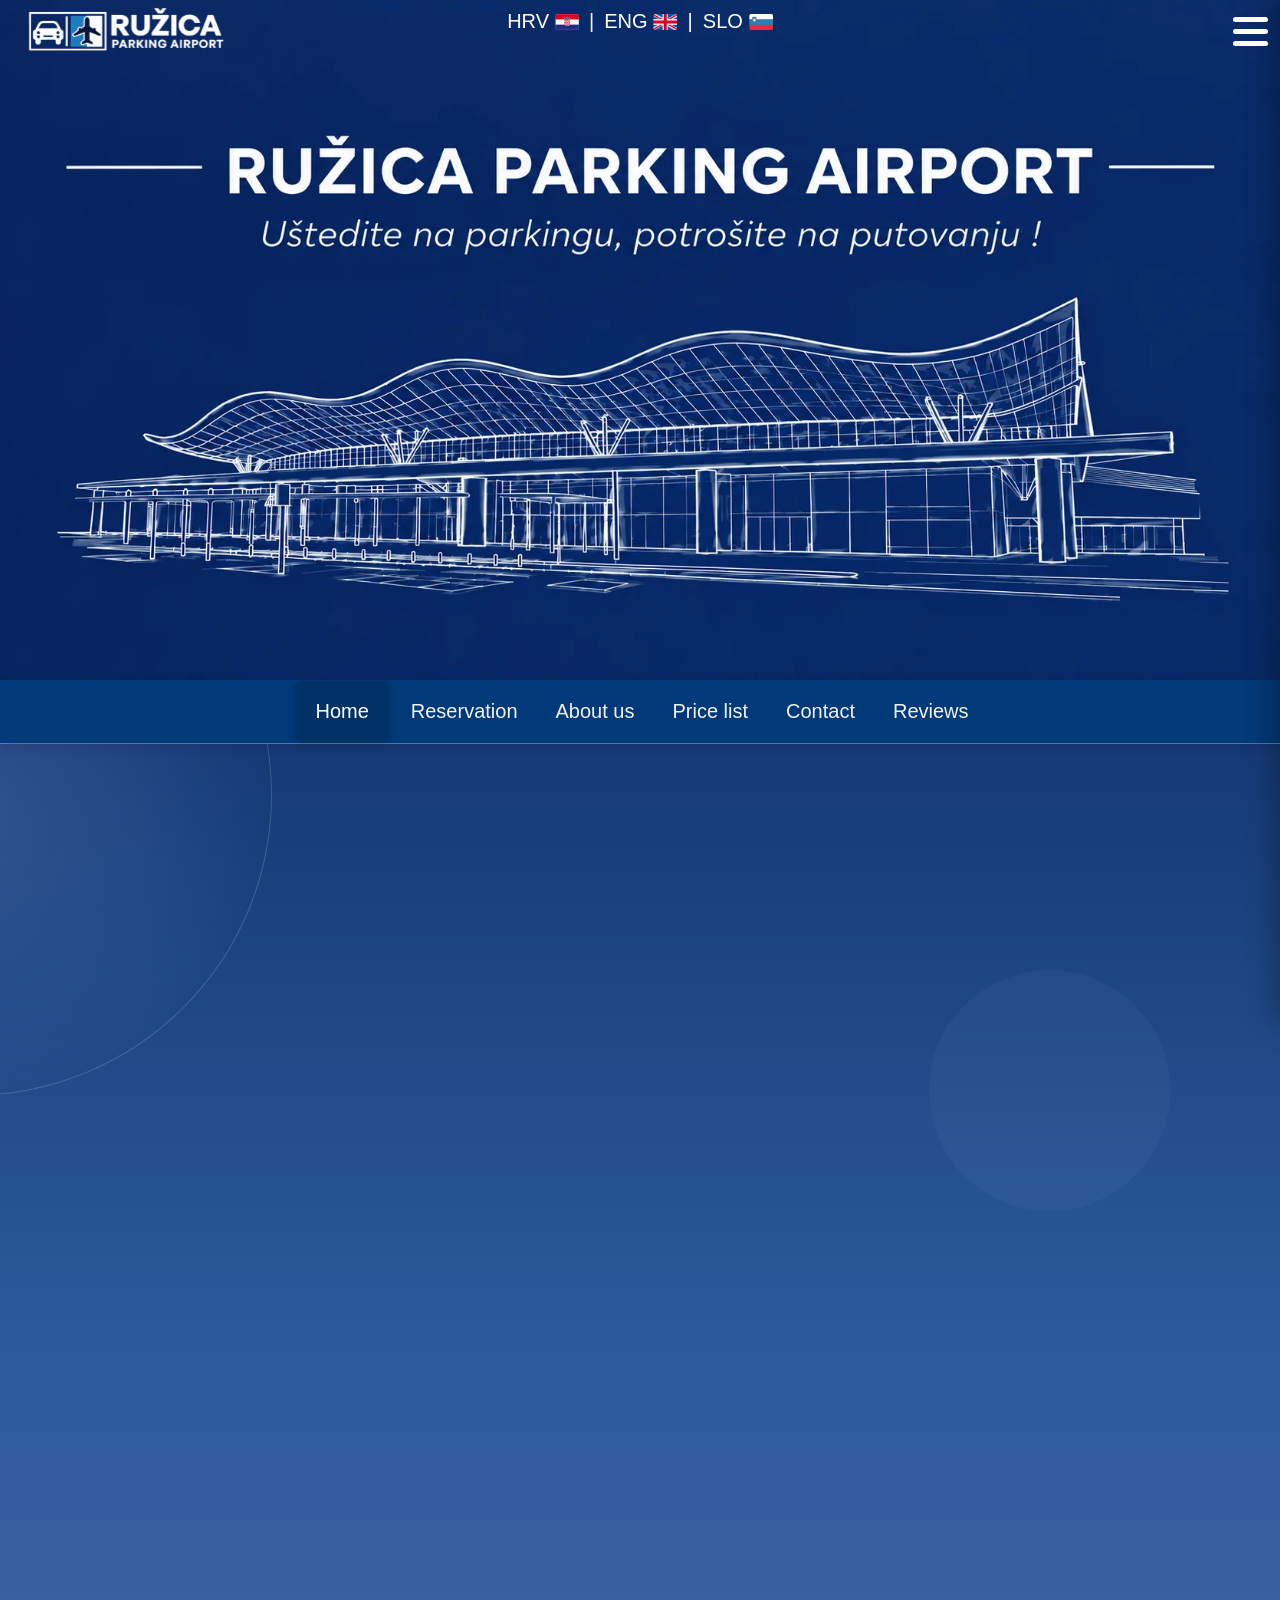
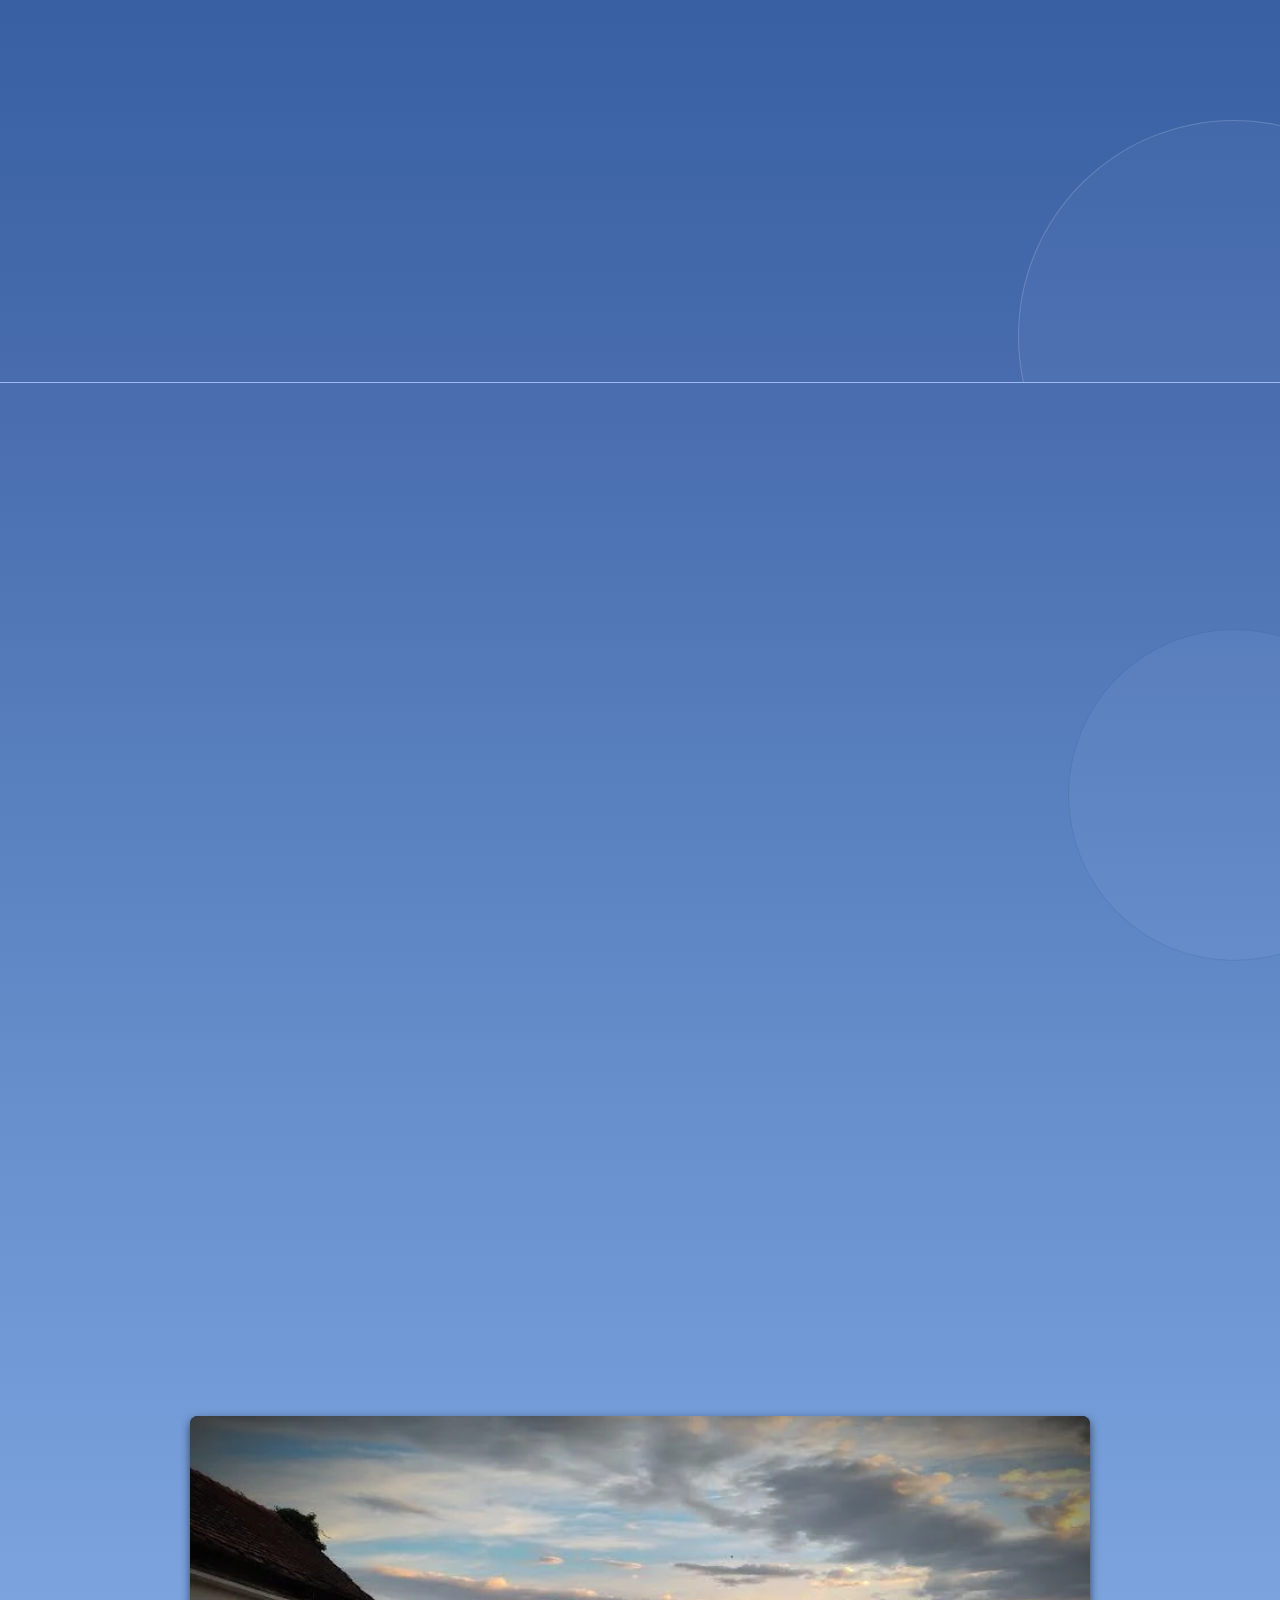
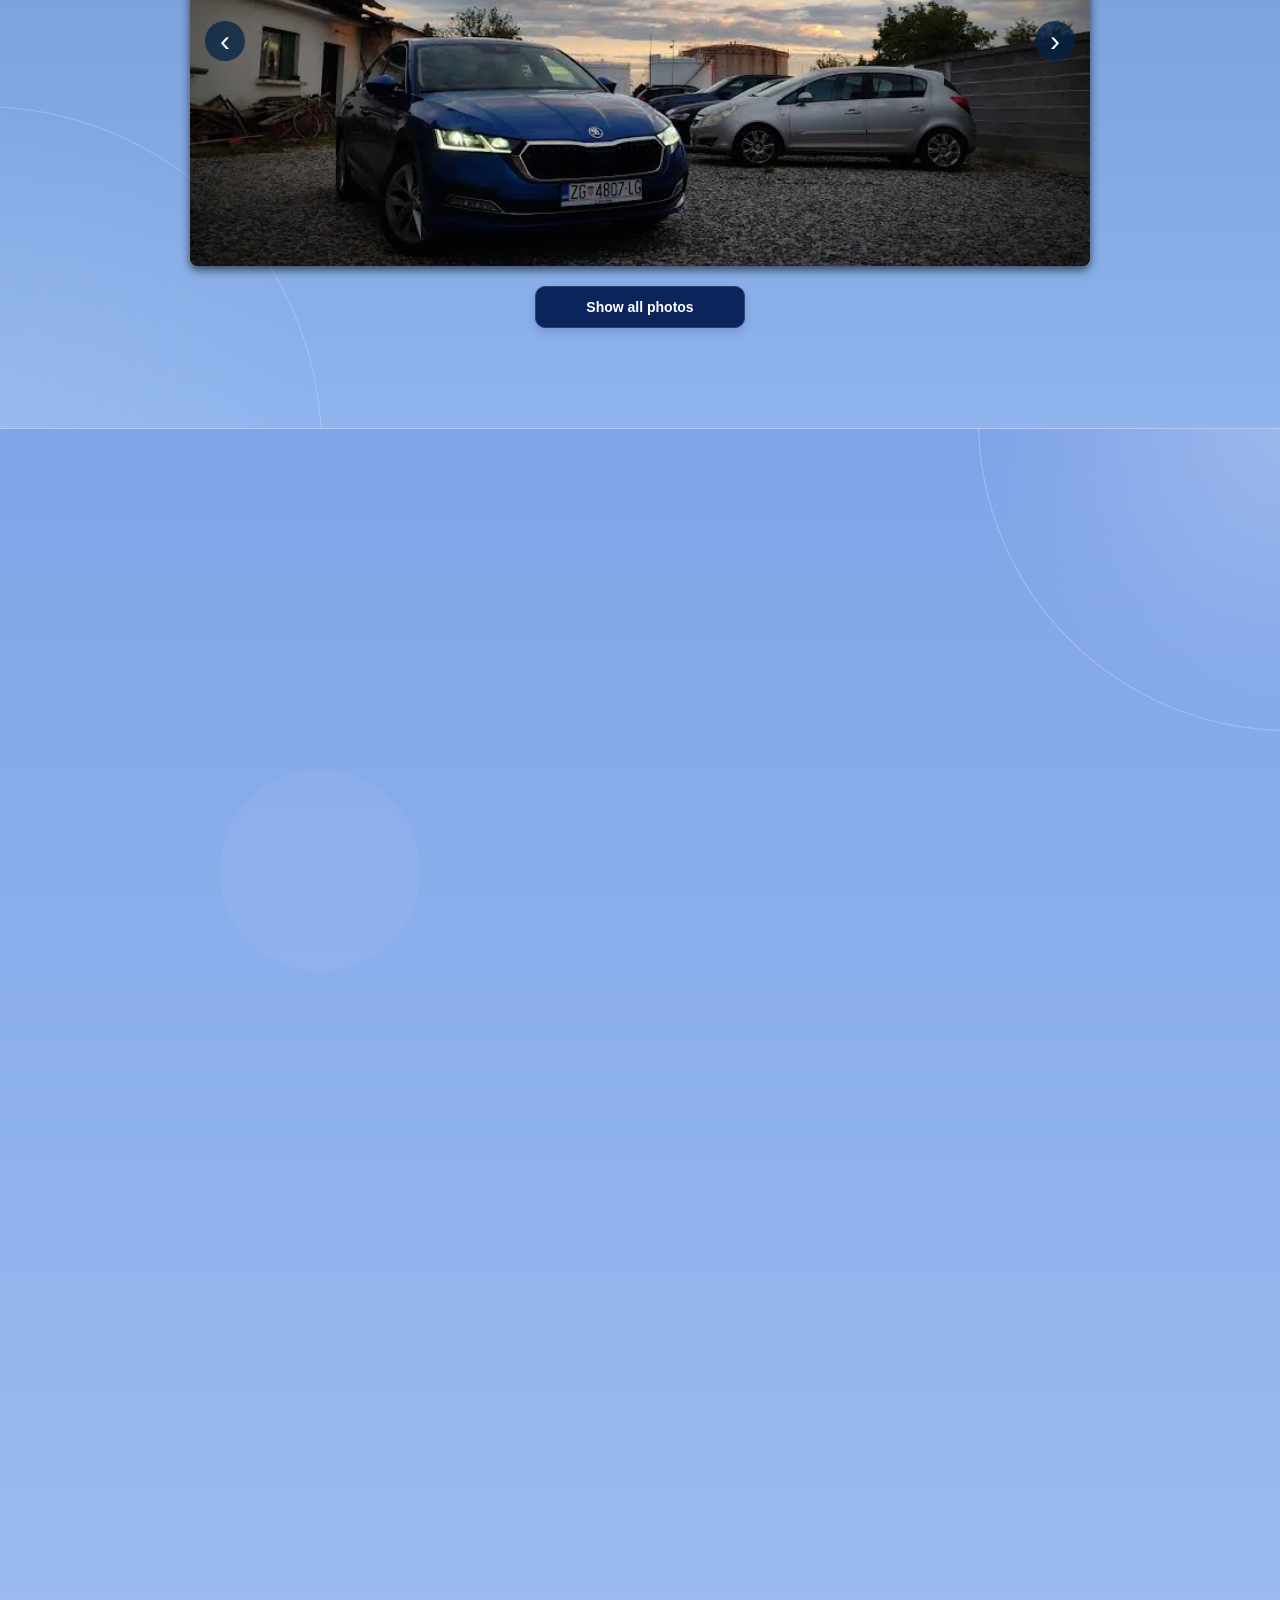
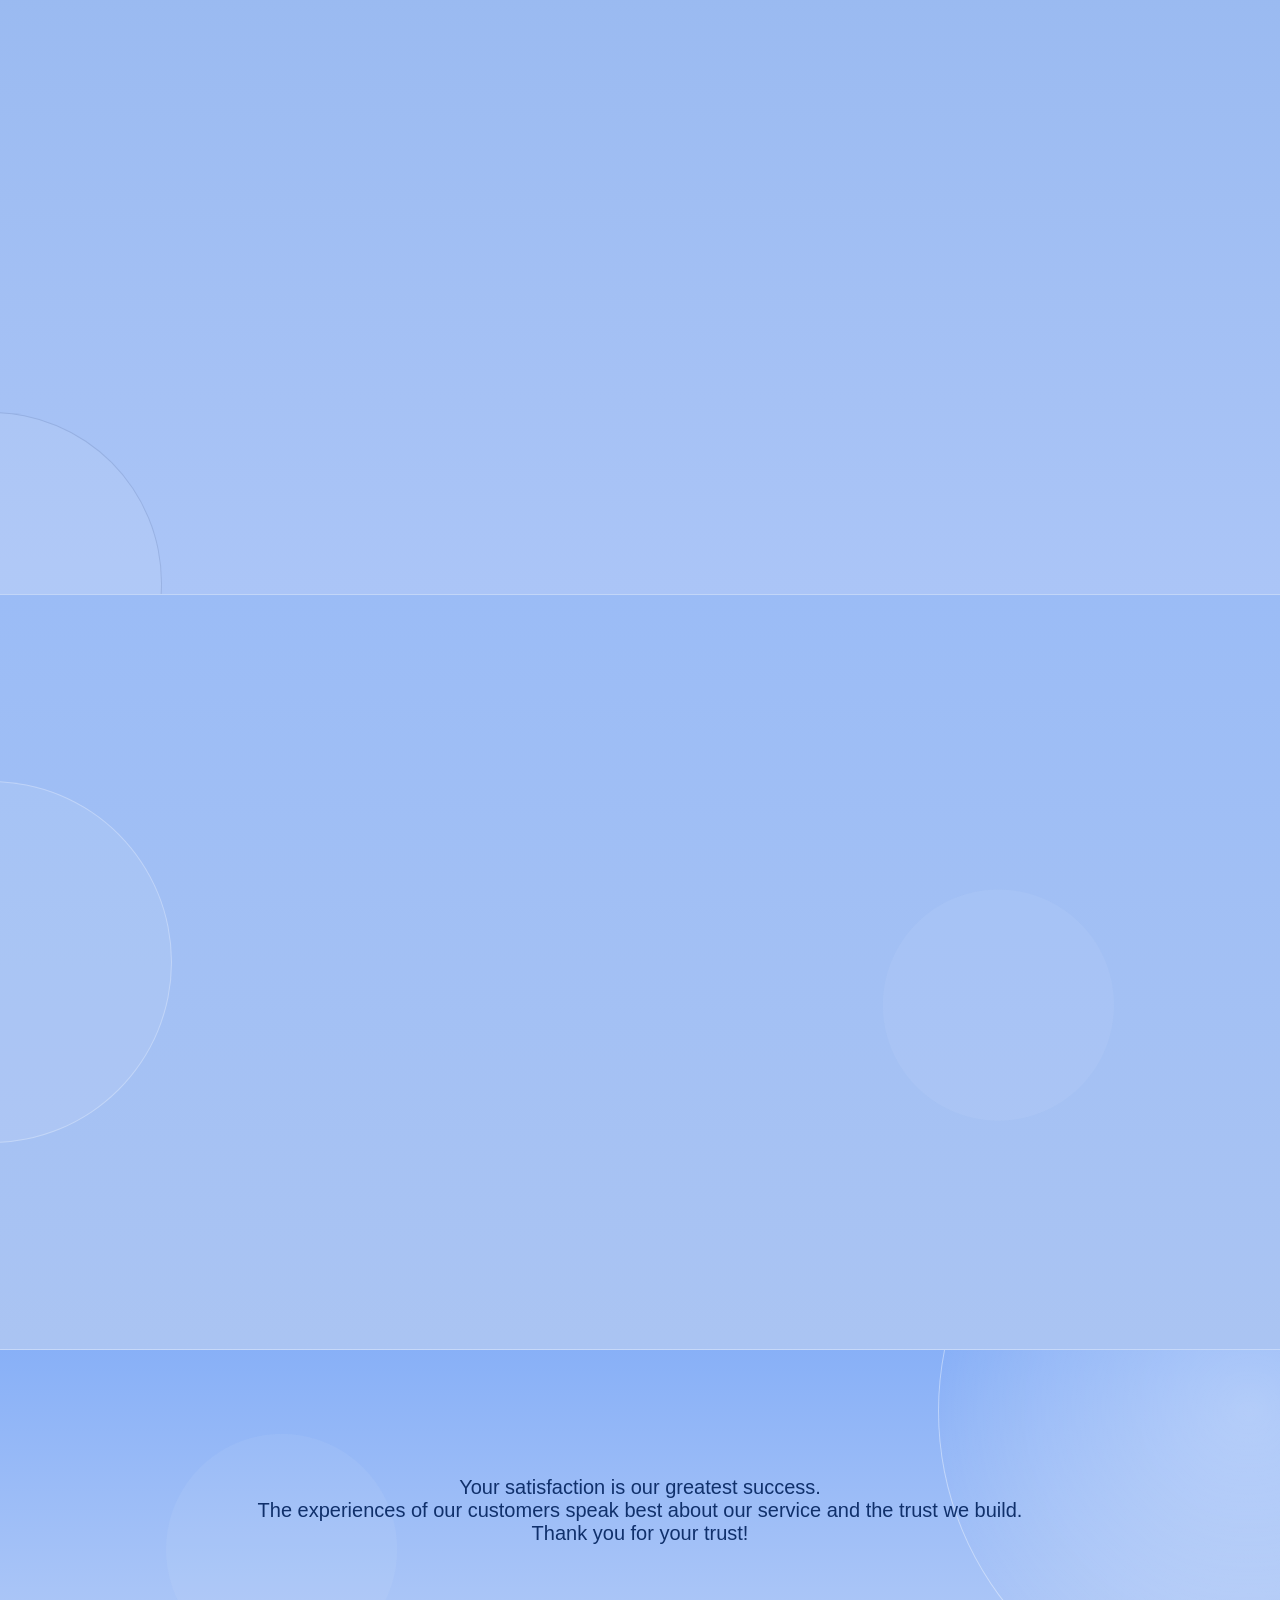
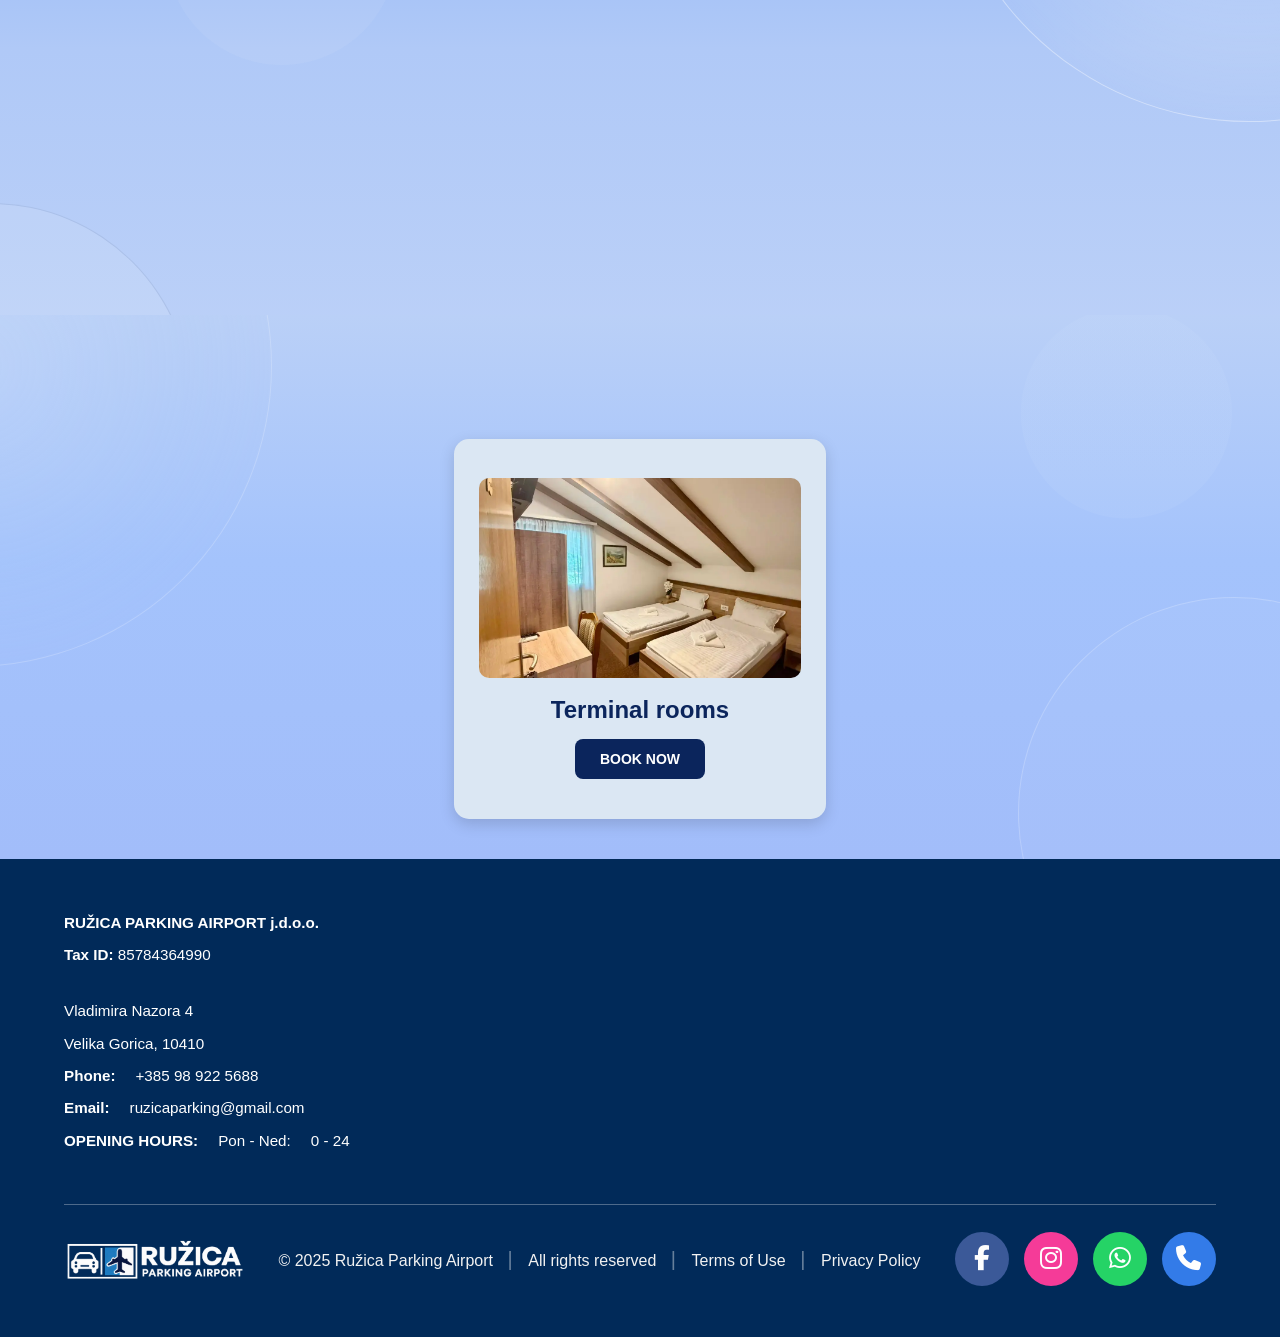
==== commit 0e9aa2ec: "update str" ====
--- a/index-en.html
+++ b/index-en.html
@@ -1894,7 +1894,7 @@
 <section id="smjestaji" class="sobe-sekcija">
 
     <h2 style="font-size:30px;" class="scroll-animacija">ACCOMMODATION NEAR US</h2>
-<div class="scroll-animacija">
+
     <div class="sobe-slider">
 
         <div class="sobe-okvir">
@@ -1949,7 +1949,7 @@
         </button>
 
     </div>
-</div>
+
 </section>
 
 </div>
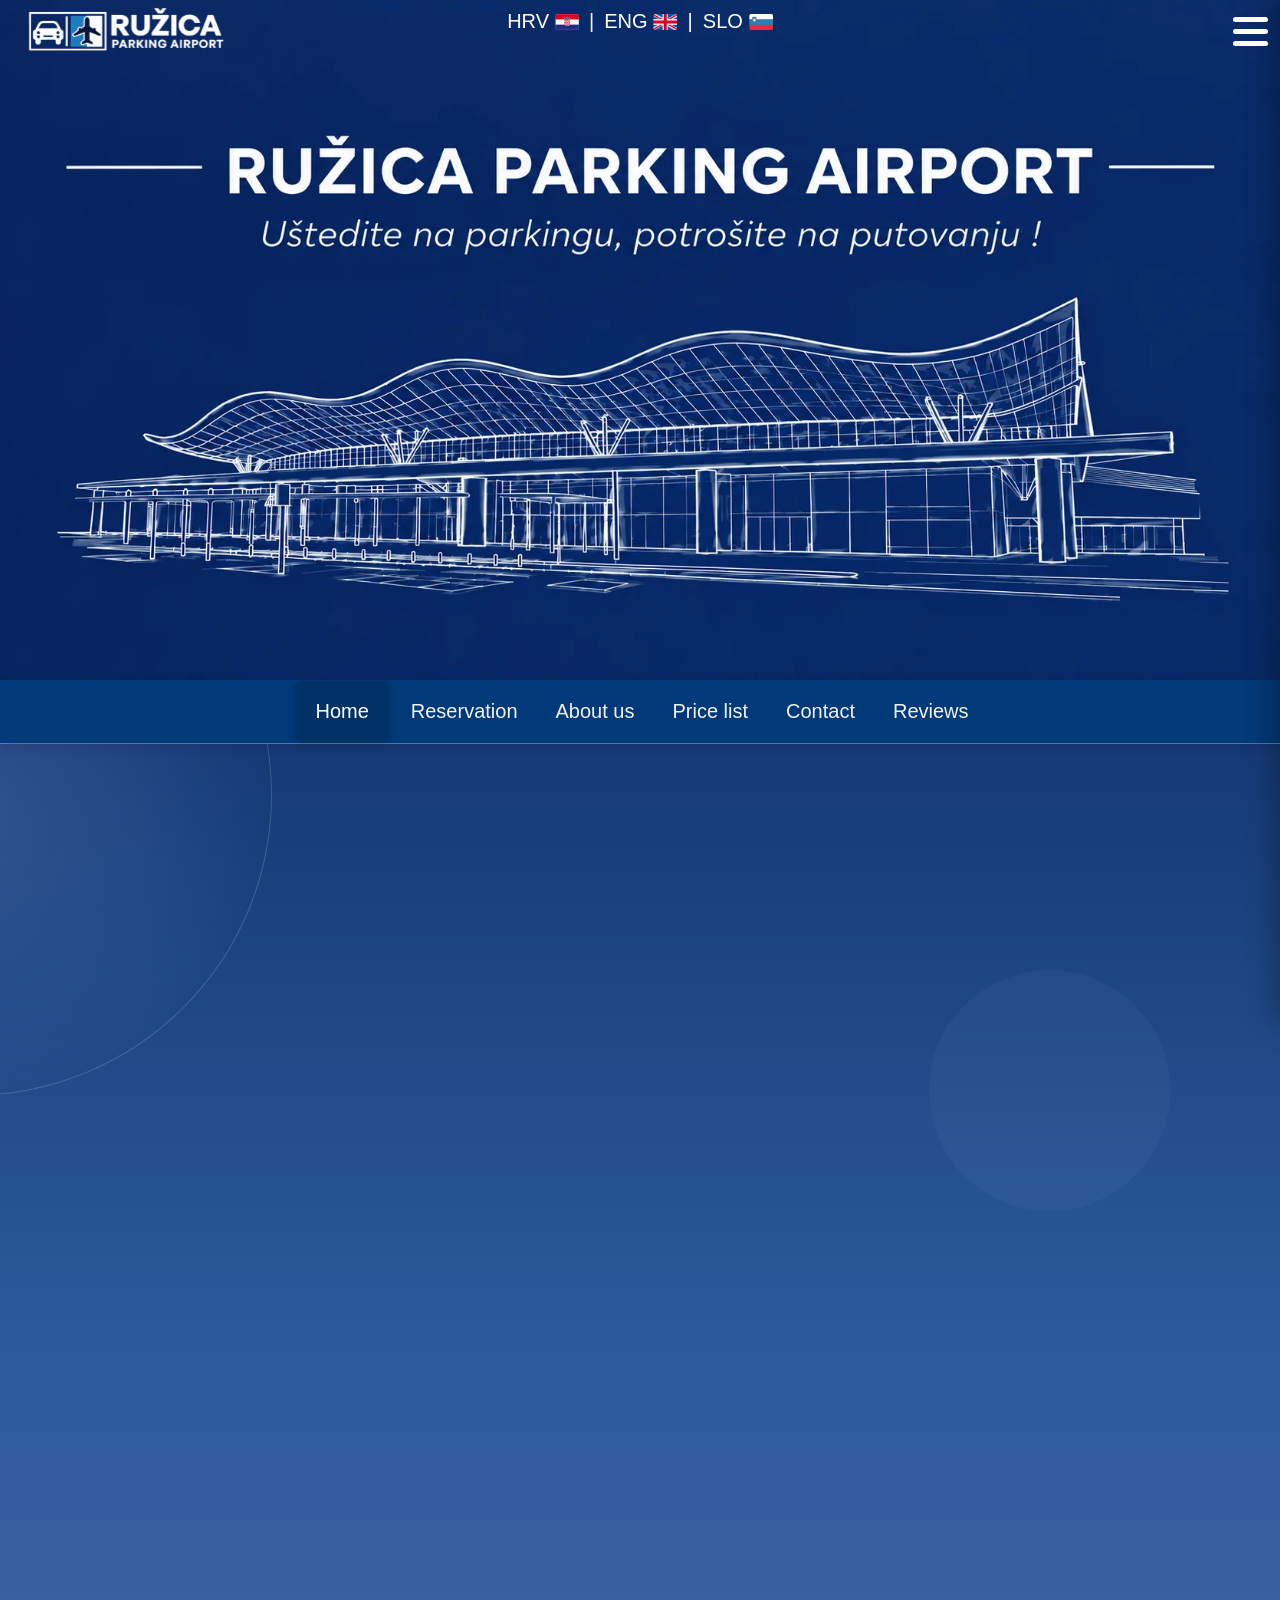
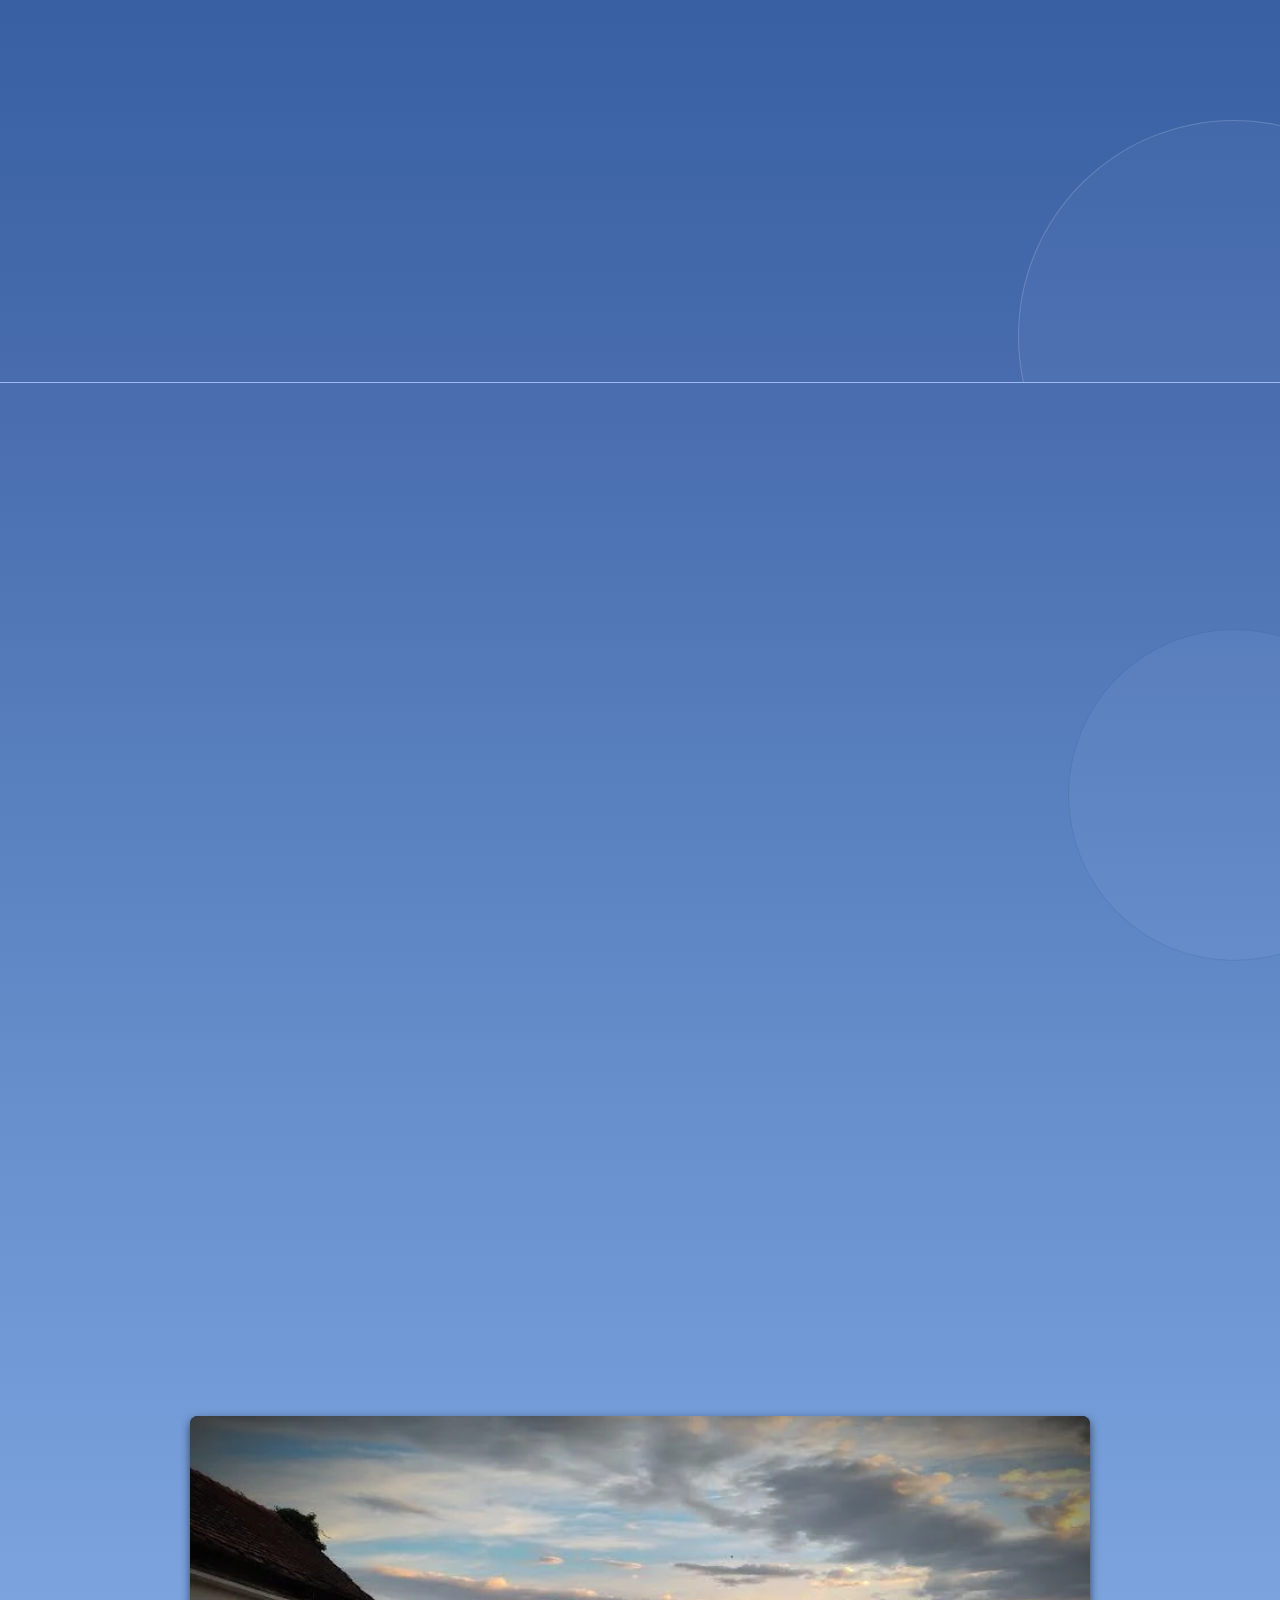
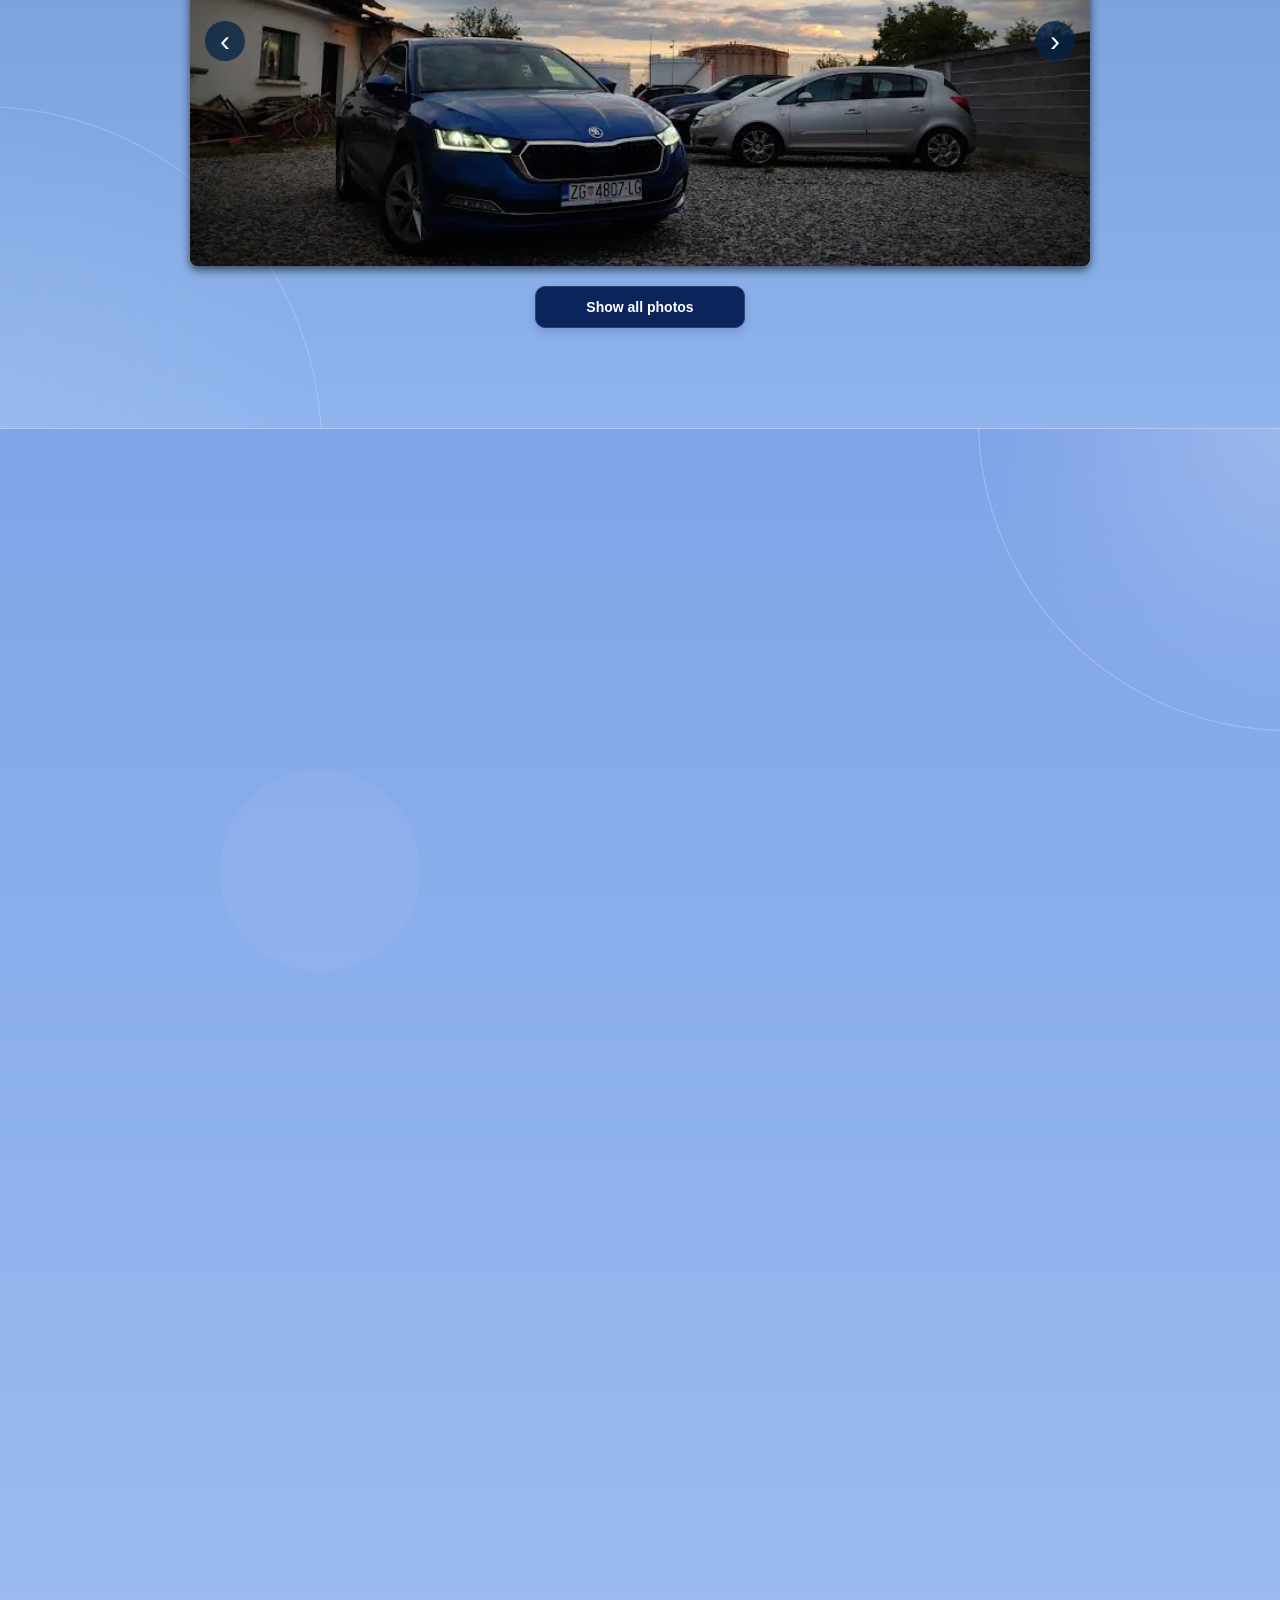
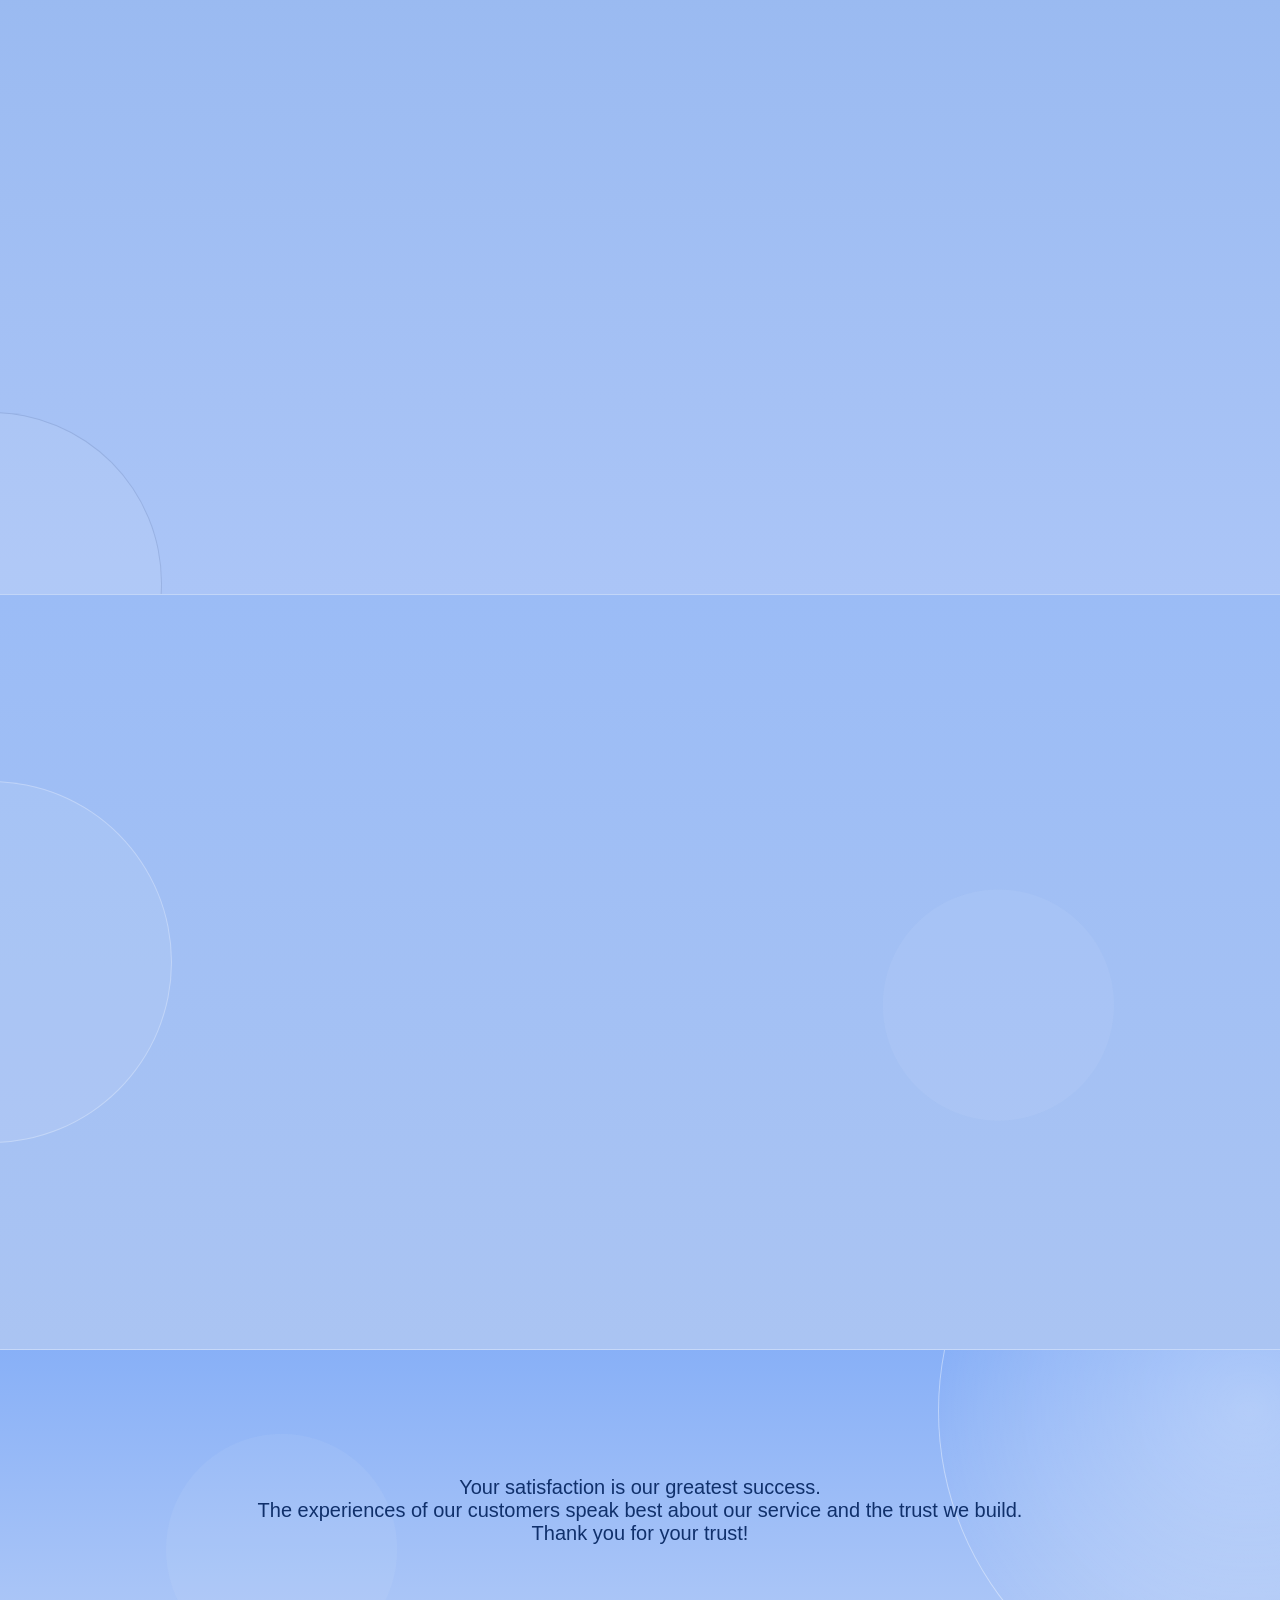
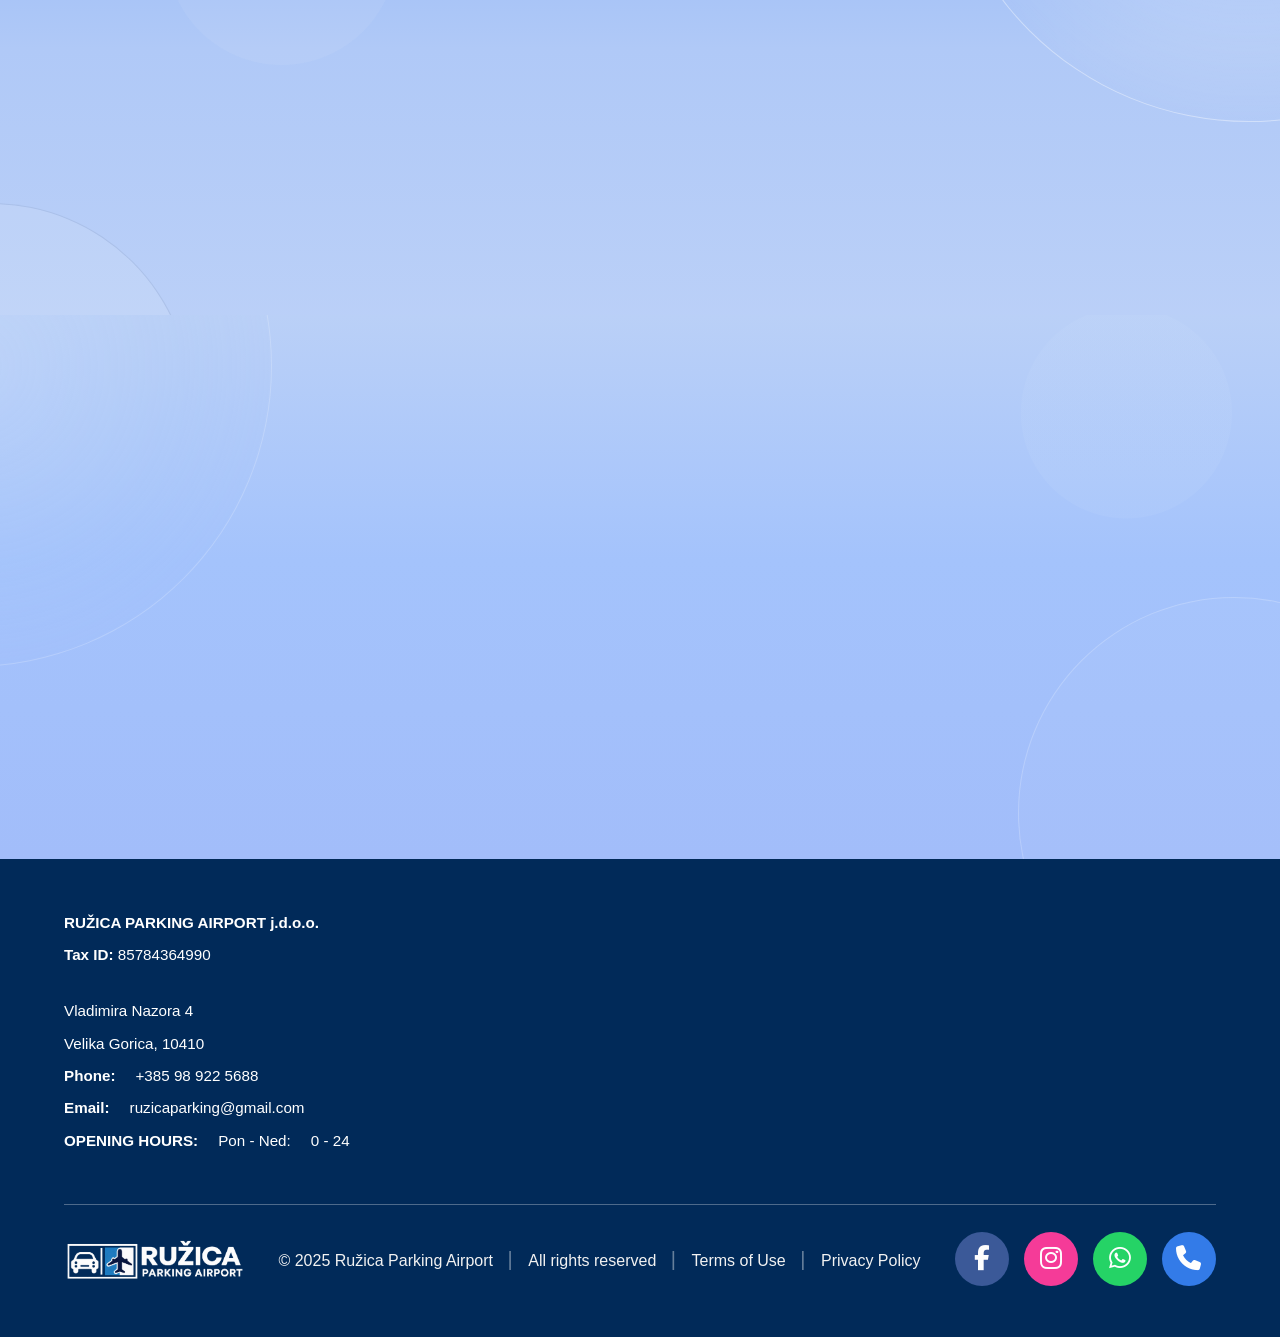
==== commit 8a7bfd0a: "ponovno" ====
--- a/index-en.html
+++ b/index-en.html
@@ -1894,7 +1894,7 @@
 <section id="smjestaji" class="sobe-sekcija">
 
     <h2 style="font-size:30px;" class="scroll-animacija">ACCOMMODATION NEAR US</h2>
-
+<div class="scroll-animacija">
     <div class="sobe-slider">
 
         <div class="sobe-okvir">
@@ -1949,7 +1949,7 @@
         </button>
 
     </div>
-
+</div>
 </section>
 
 </div>
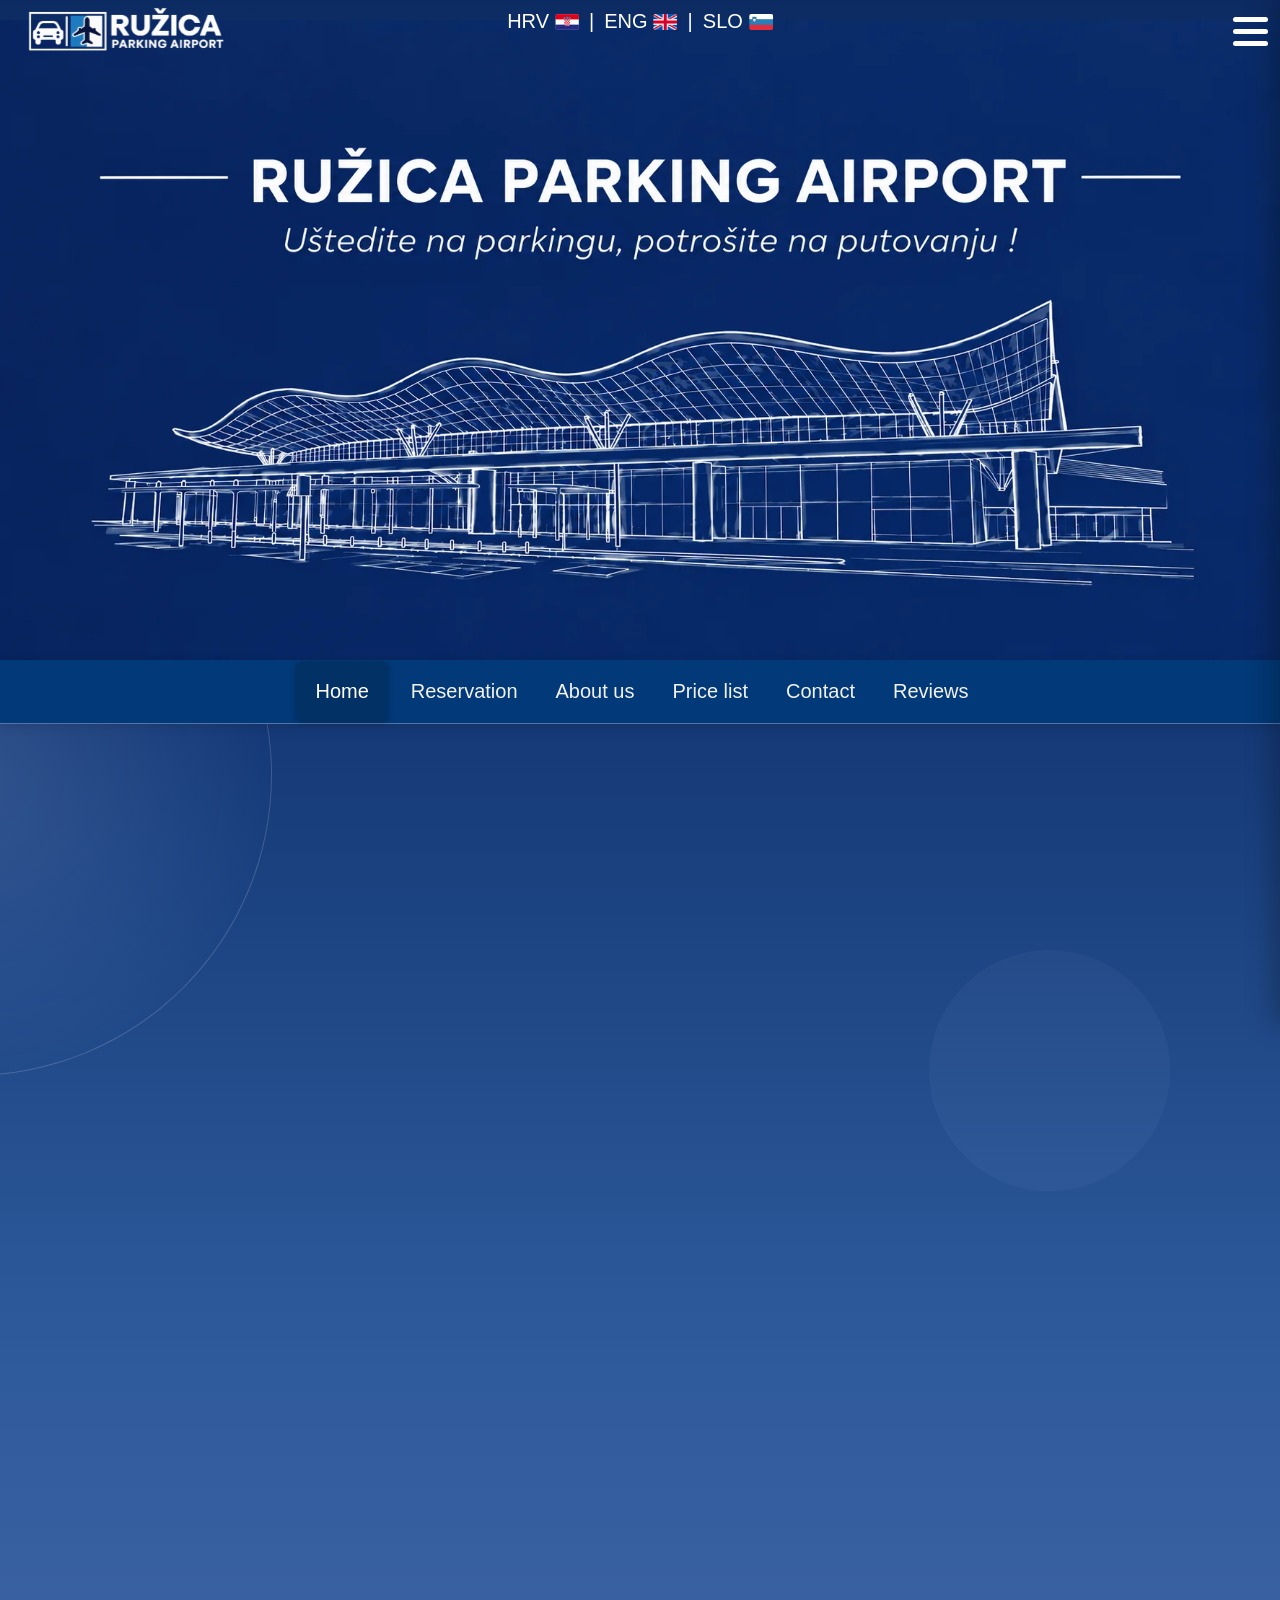
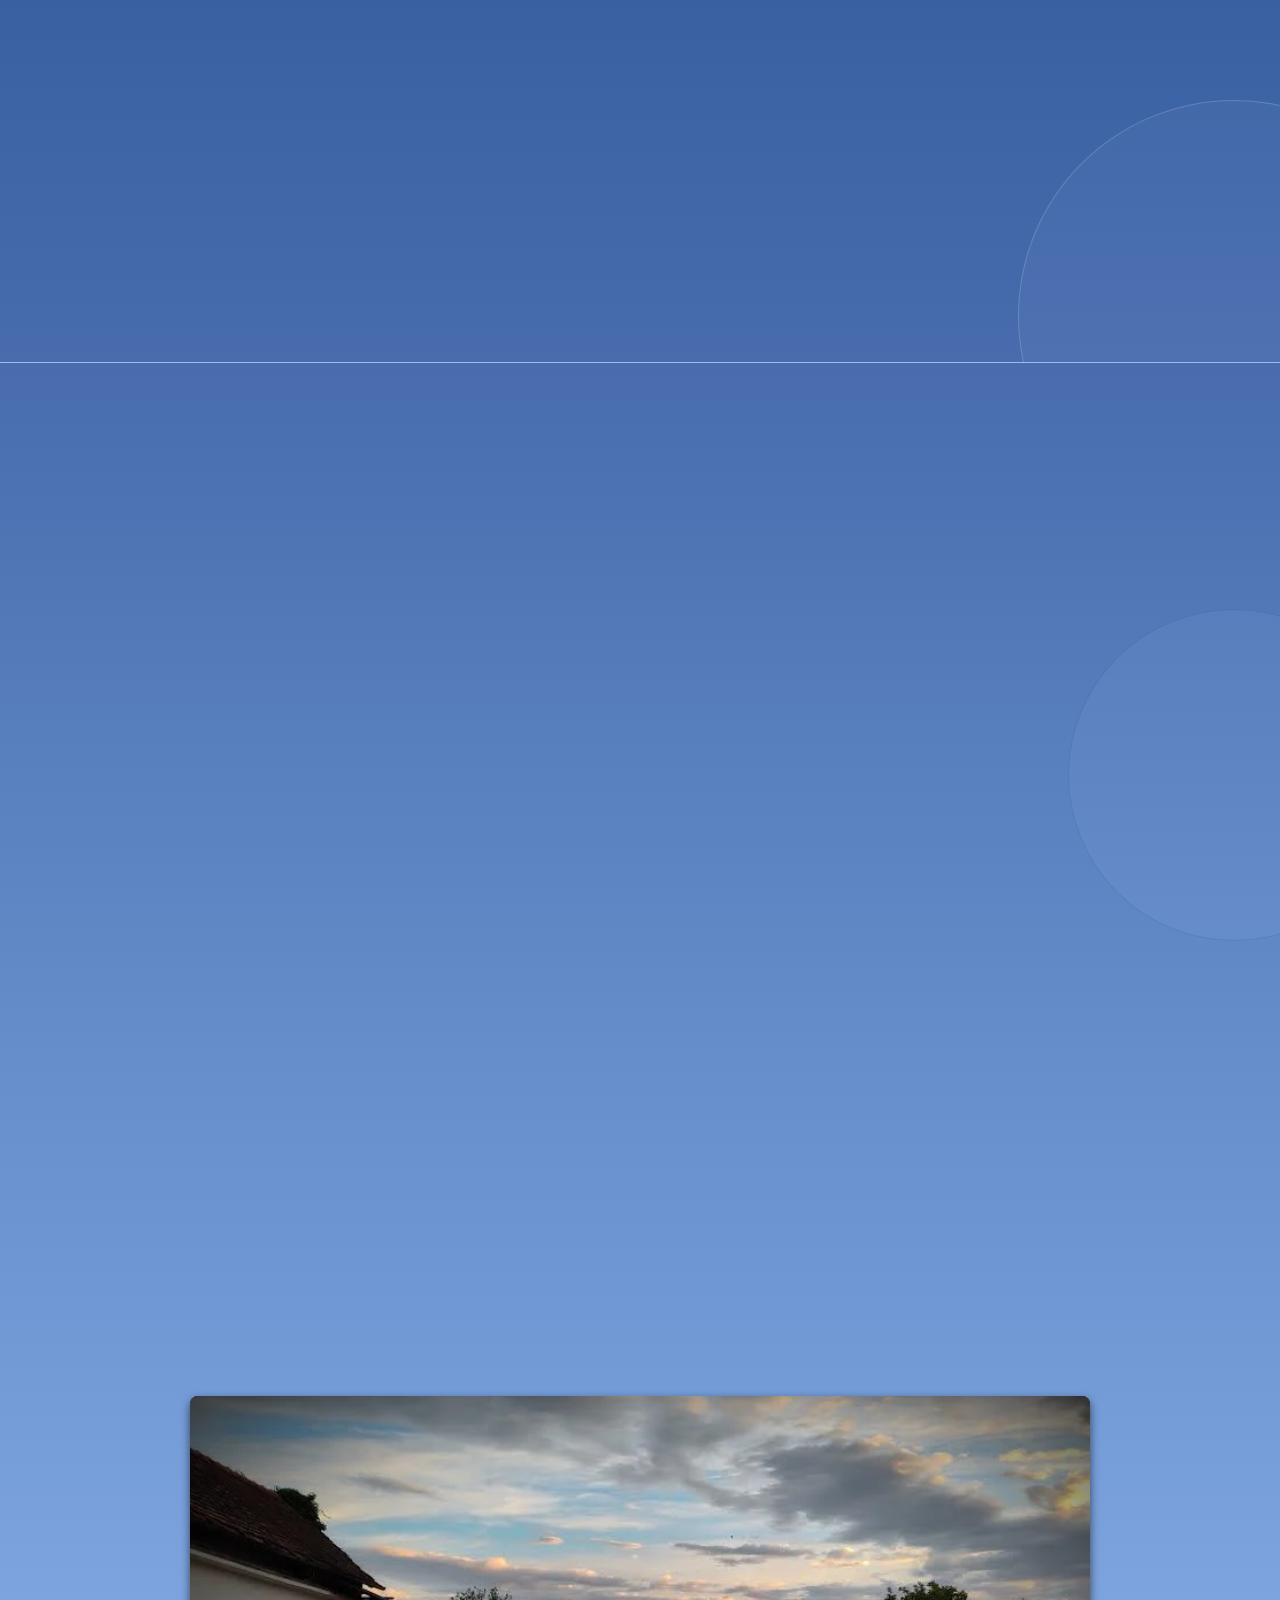
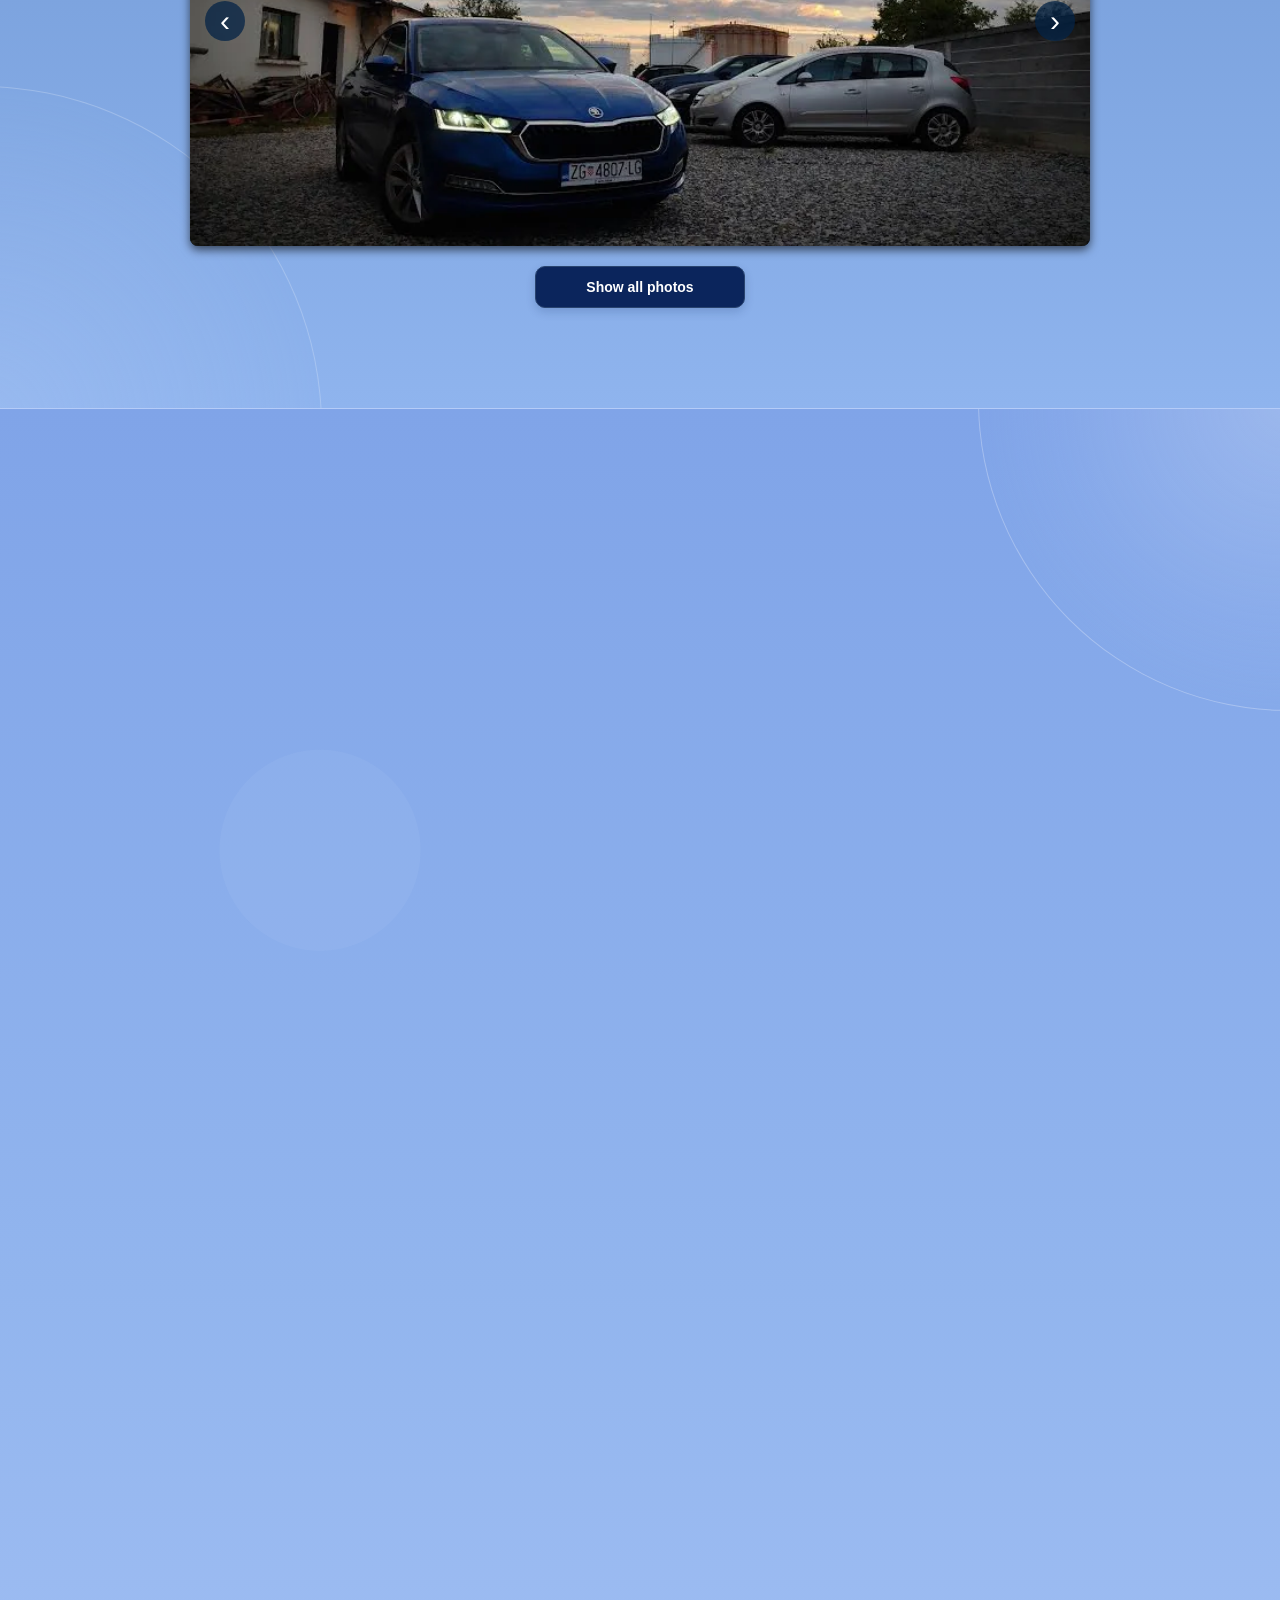
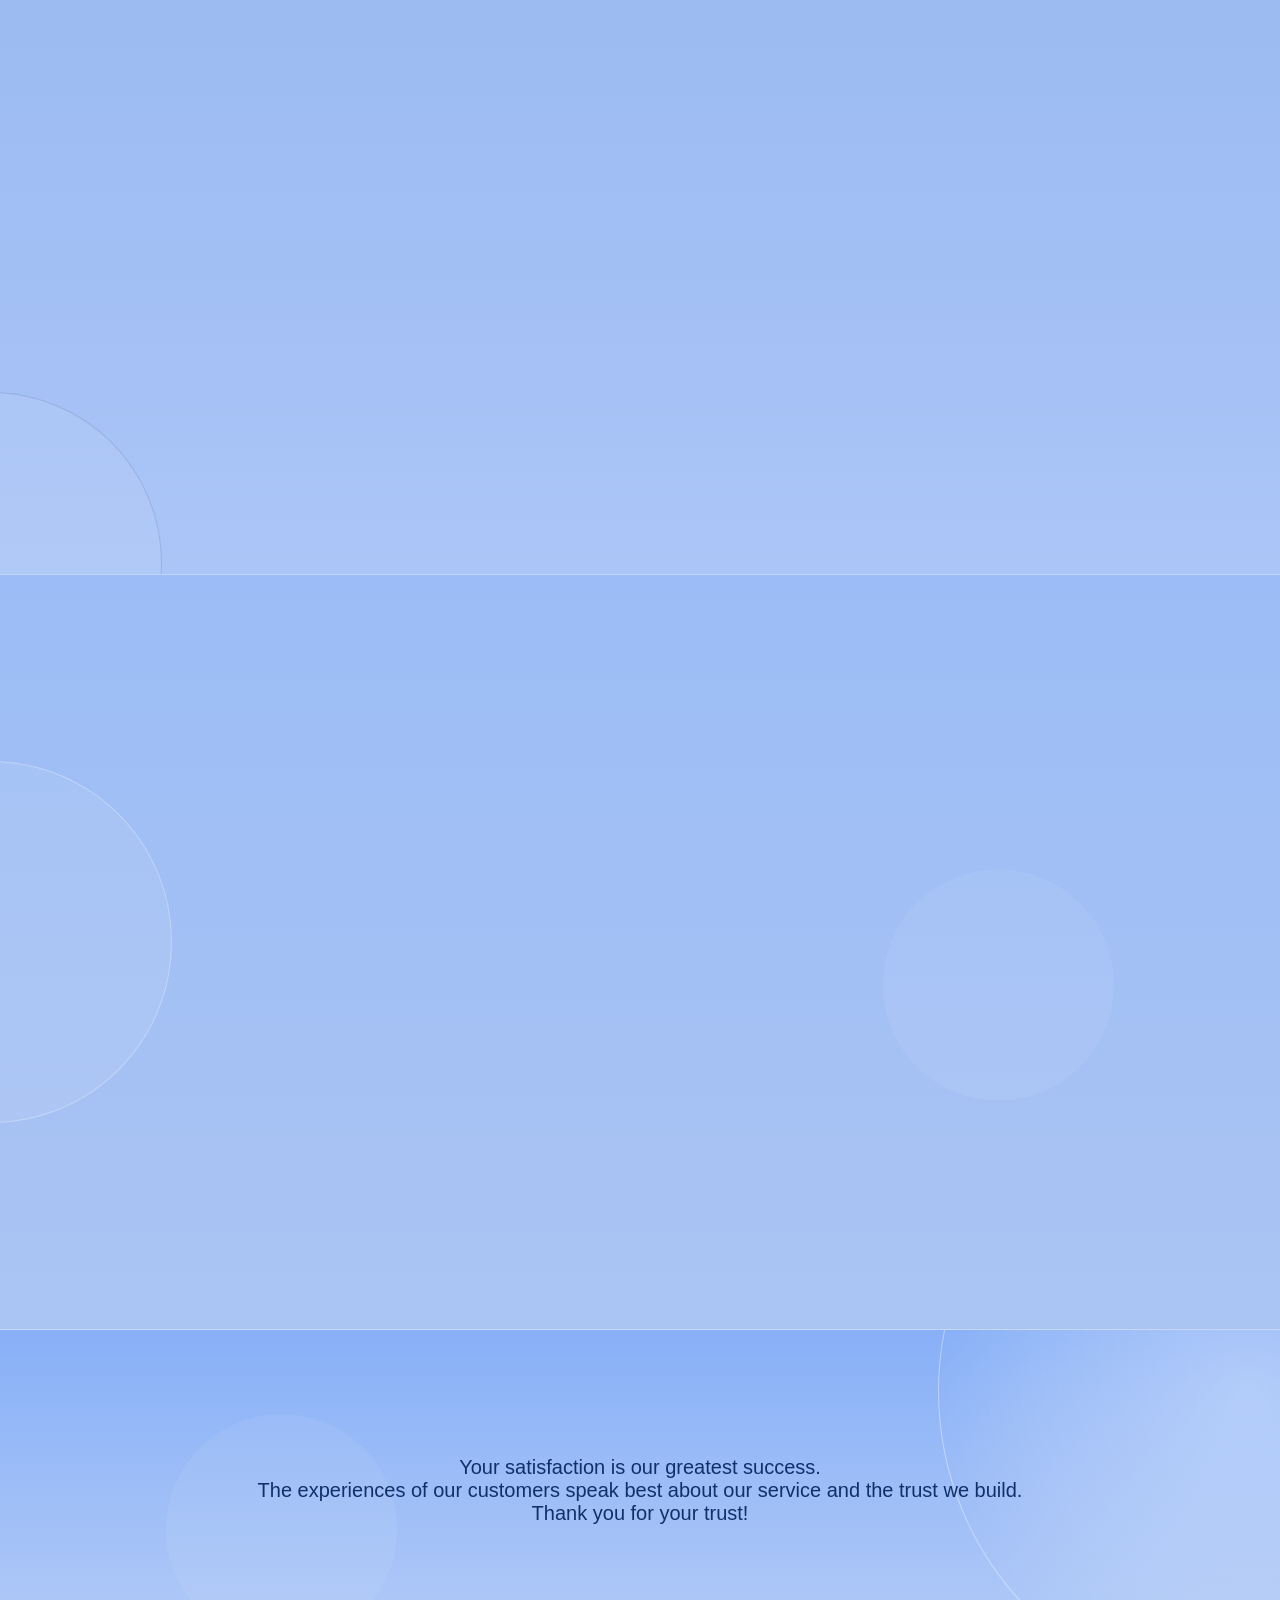
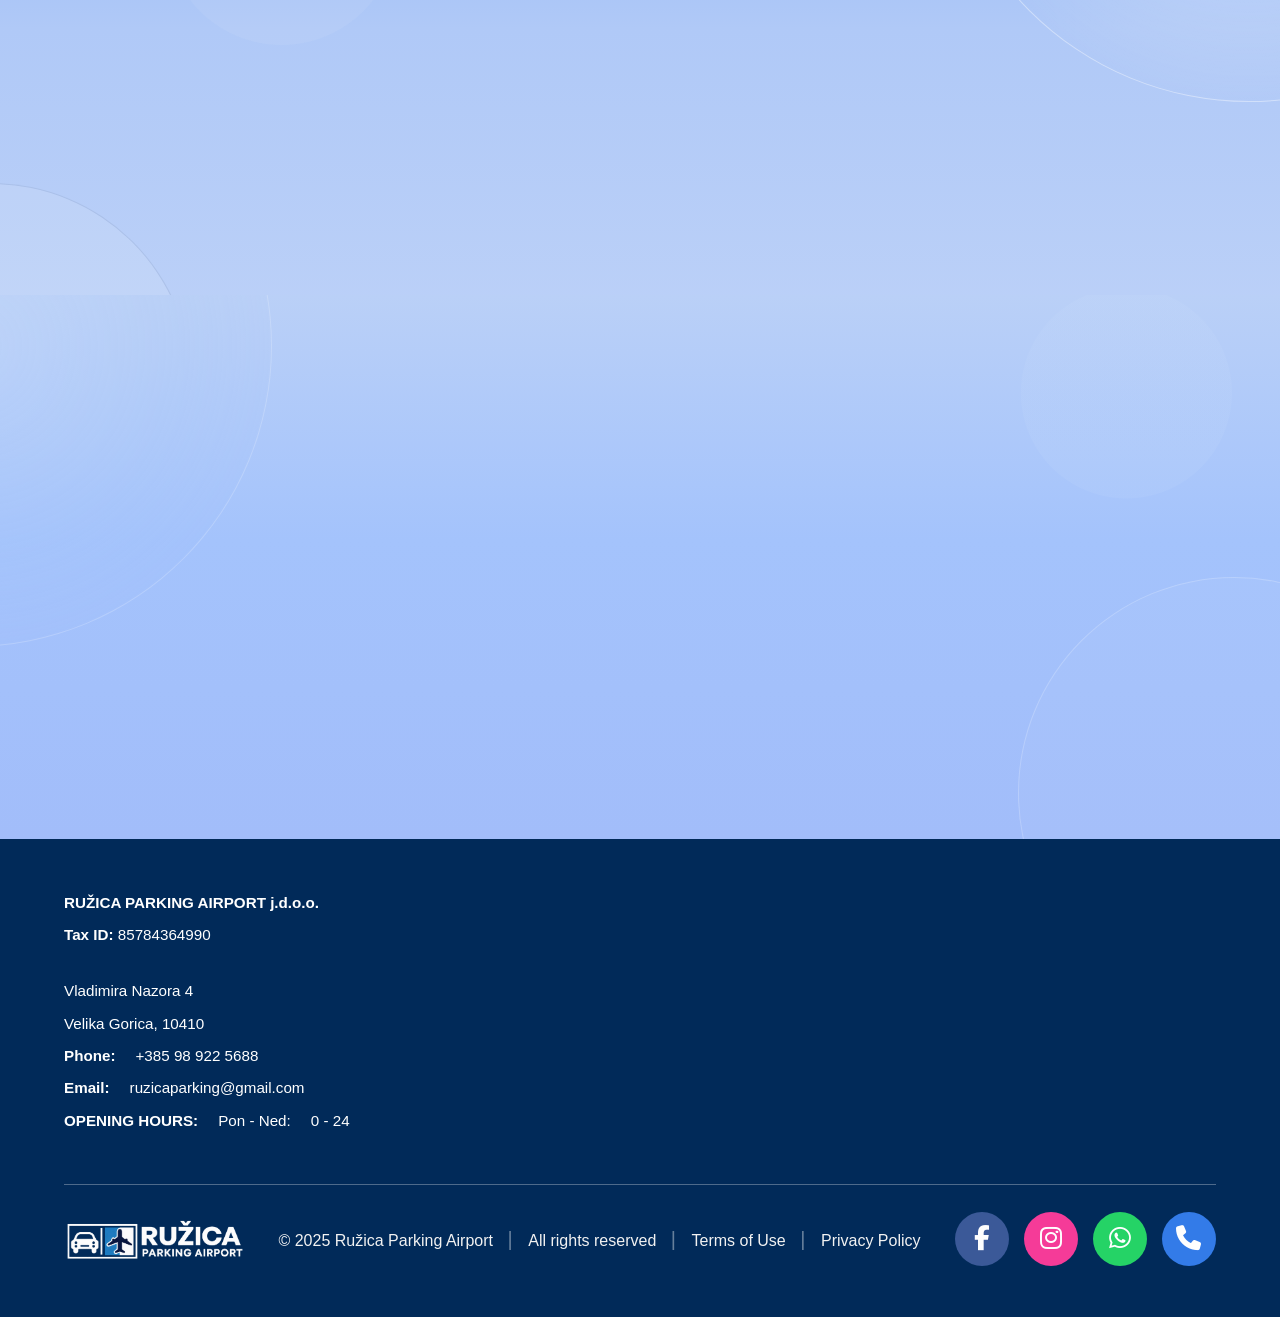
==== commit c0cb1c76: "update mob" ====
--- a/index-en.html
+++ b/index-en.html
@@ -190,6 +190,7 @@
 ========================================================= -->
 
 <div id="pocetna">
+<img src="slike/pocetna5.webp" alt="Ružica Parking Airport">
 </div>
 
 
--- a/style.css
+++ b/style.css
@@ -1865,13 +1865,16 @@
 
 
 /*1 sekcija*/
-#pocetna{
-background-image: url("slike/pocetna5.webp");
-    background-size: cover;
-    background-position: center;
-    background-repeat: no-repeat;
-    min-height: 660px;
-	padding-top: 20px;
+#pocetna {
+    width: 100%;
+    overflow: hidden;
+    padding-top: 20px;
+}
+
+#pocetna img {
+    width: 100%;
+    height: auto;
+    display: block;
 }
 
 h1{
@@ -4634,7 +4637,7 @@
     }
 
     .footer-local__map.mala-karta {
-        width: 300px !important;
+        width: 190px !important;
         height: 190px !important;
         margin: 0 auto;
         border-radius: 10px;
@@ -5004,4 +5007,10 @@
 
 #smjestaji + * {
     margin-top: 0 !important;
+}
+@media (max-width: 700px) {
+    #pocetna img {
+        width: 100%;
+        height: auto;
+    }
 }
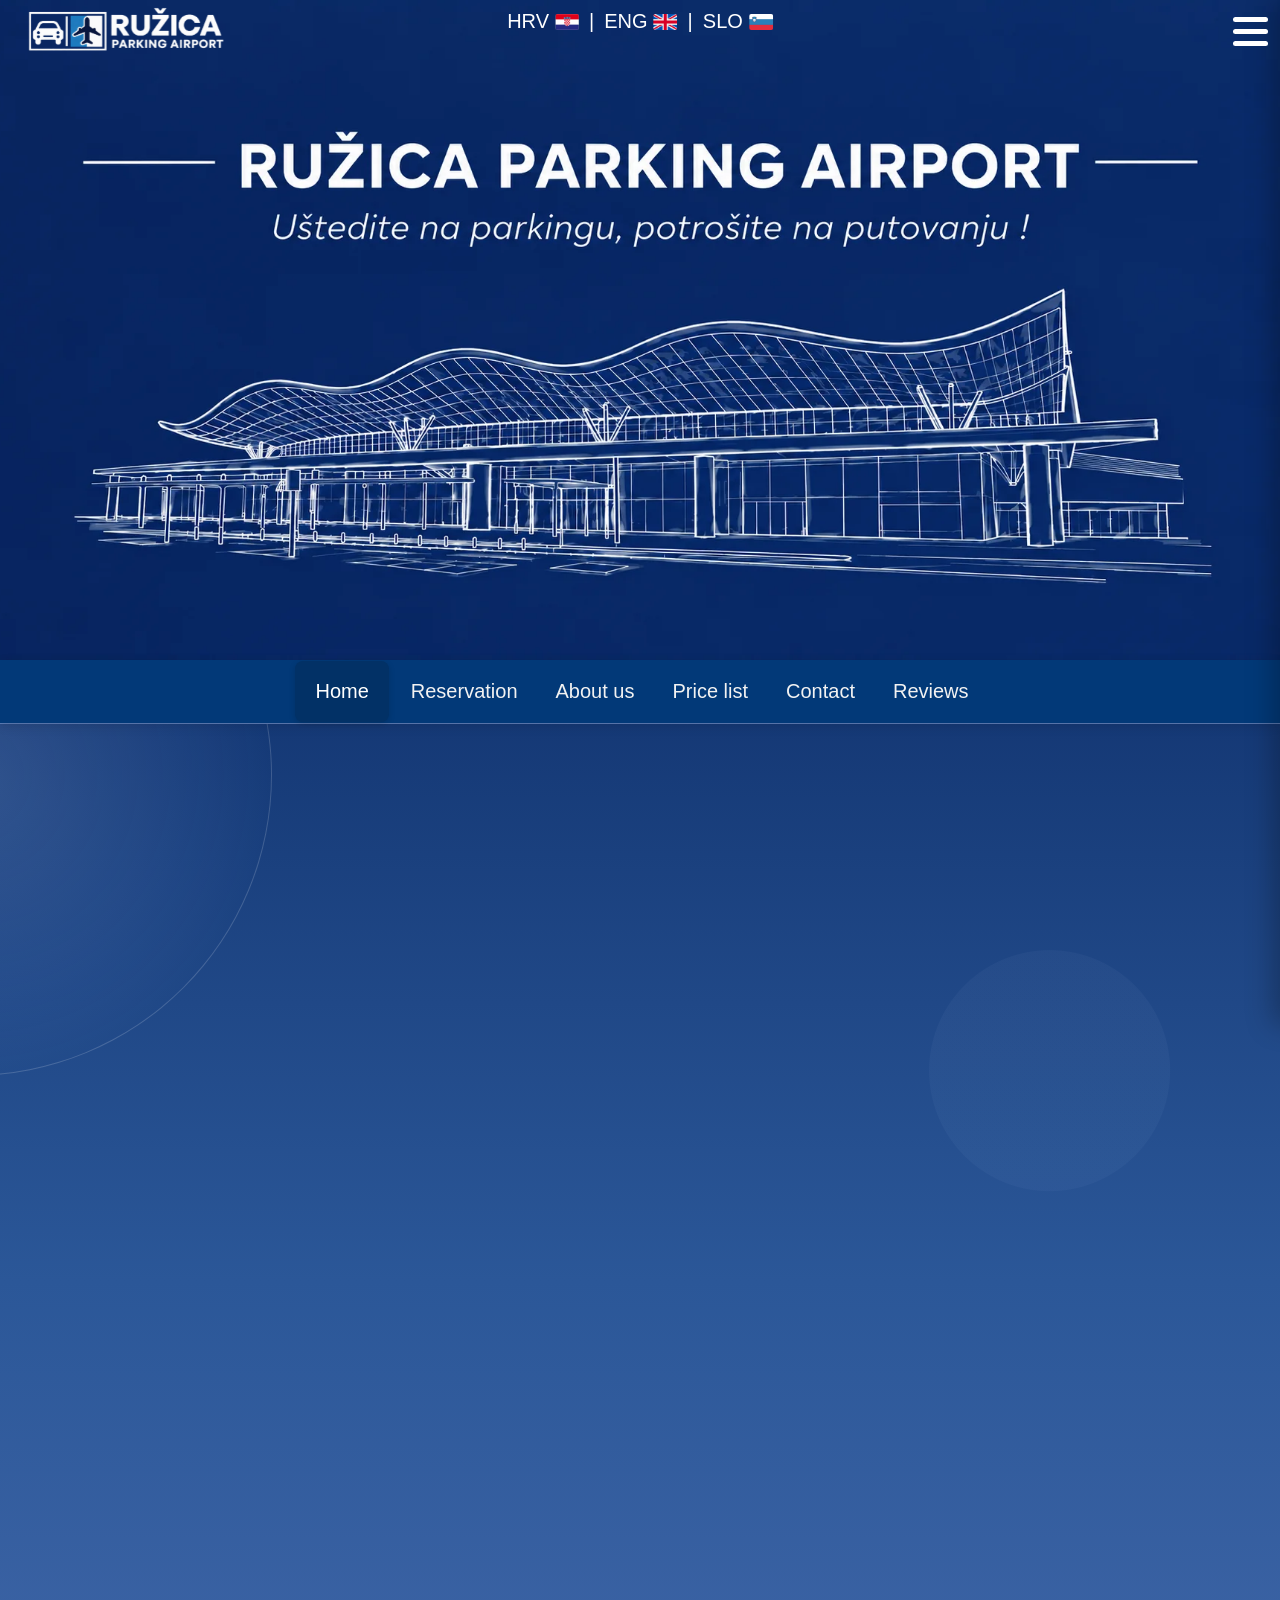
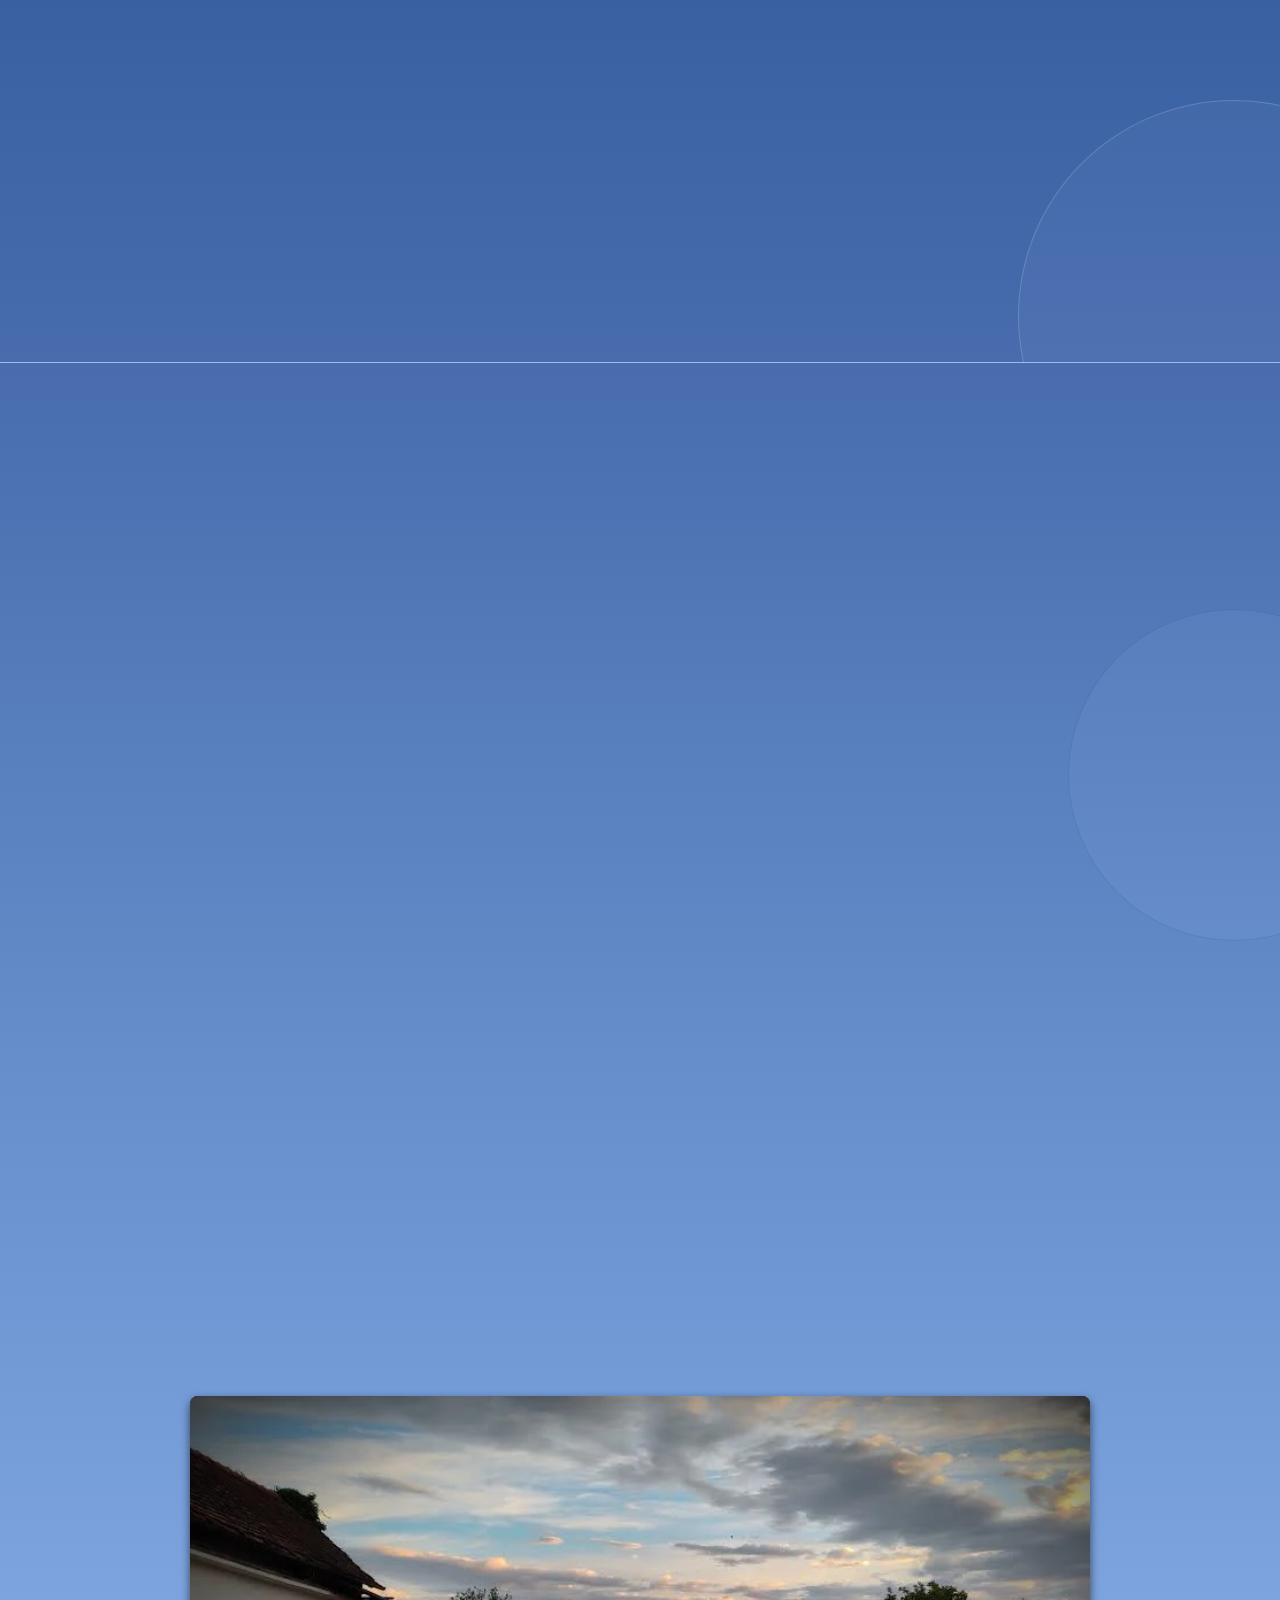
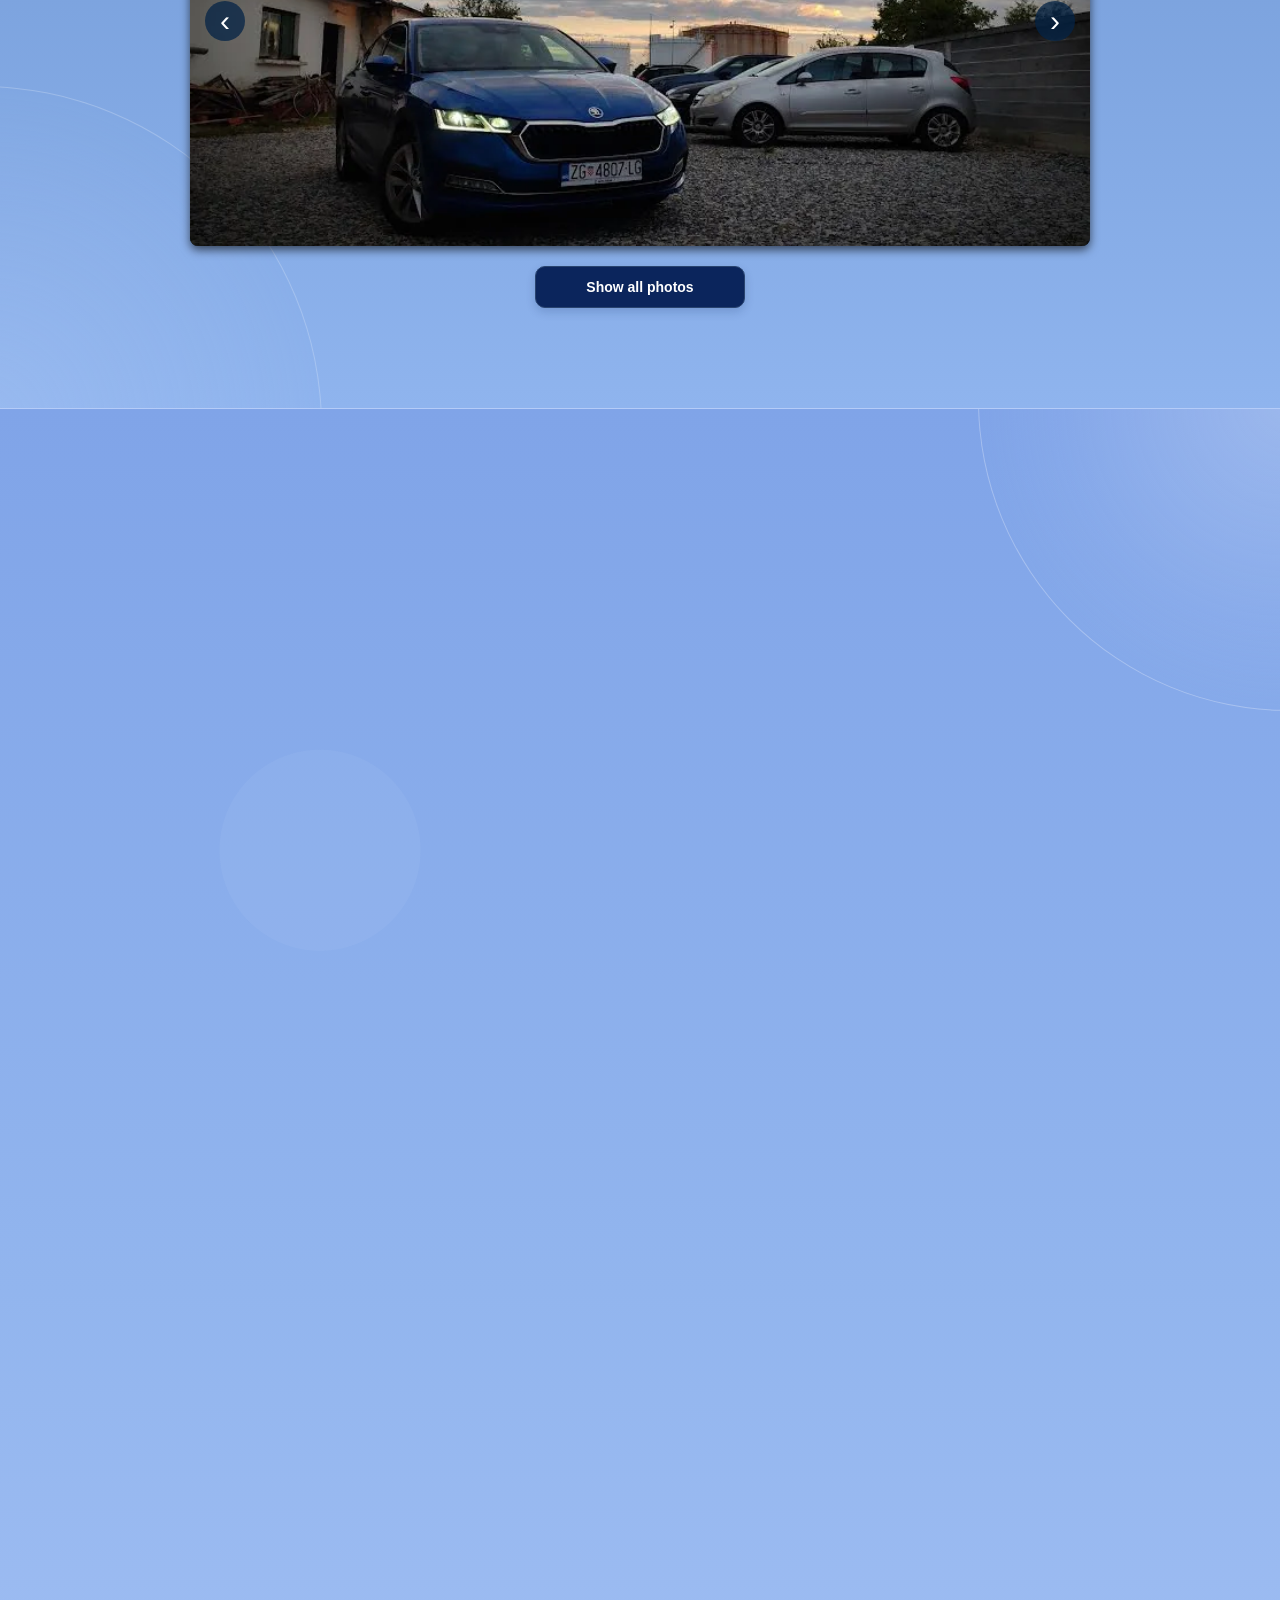
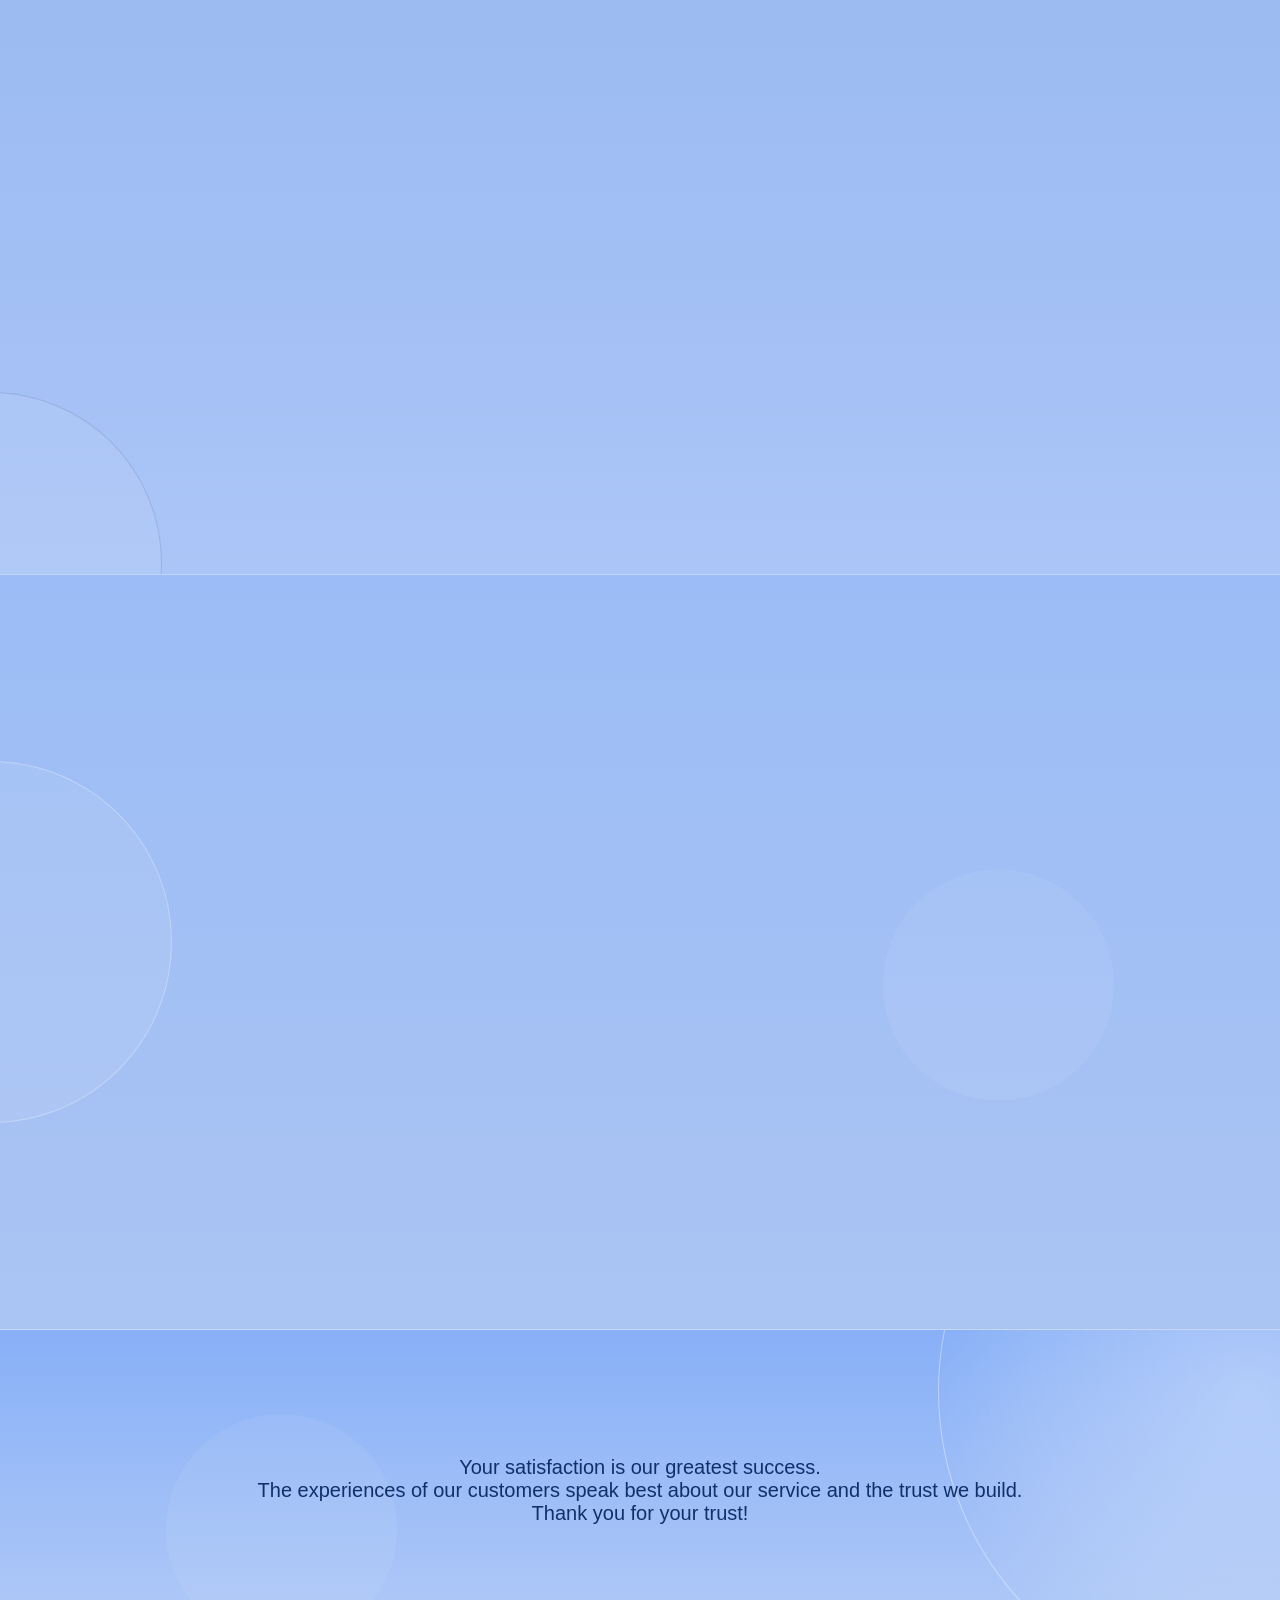
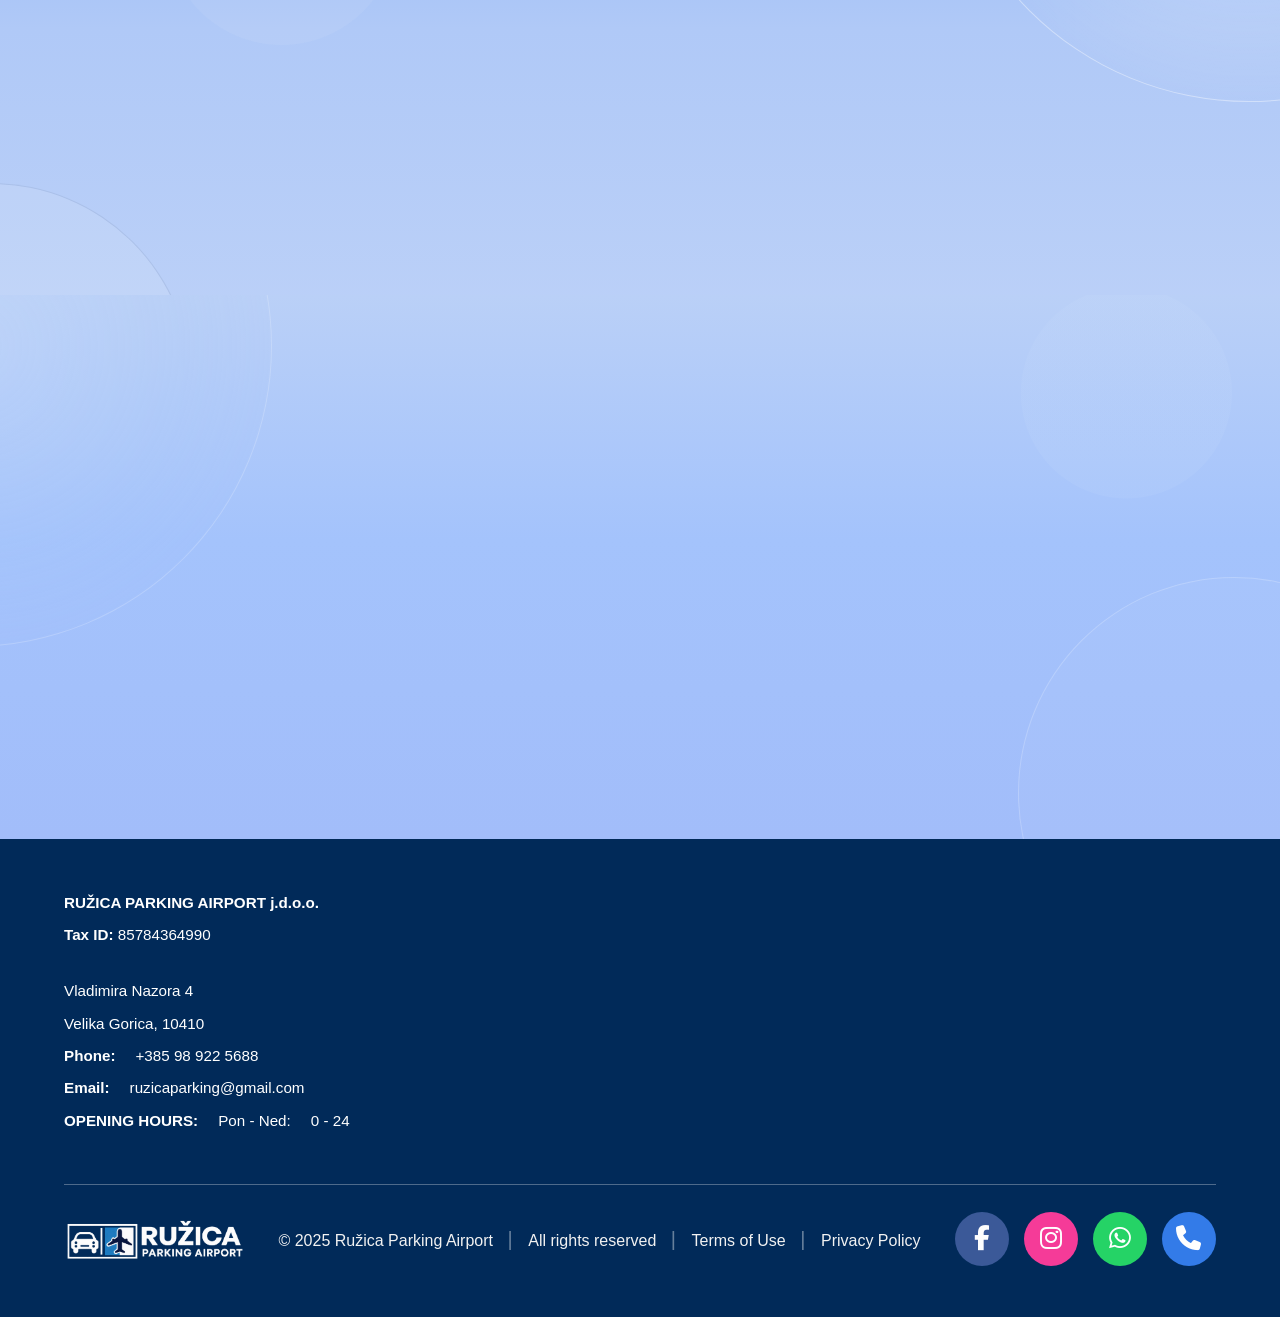
==== commit 1fcb82cf: "Add files via upload" ====
--- a/index-en.html
+++ b/index-en.html
@@ -189,9 +189,7 @@
      POČETNA
 ========================================================= -->
 
-<div id="pocetna">
-<img src="slike/pocetna5.webp" alt="Ružica Parking Airport">
-</div>
+<section id ="pocetna" class="uvjeti-hero-image"><img src="slike/pocetna5.webp" alt="Ružica Parking Airport"></section>
 
 
 <!-- =========================================================
--- a/style.css
+++ b/style.css
@@ -1859,22 +1859,36 @@
 }
   
 
-
   
-/* SEKCIJE STRANICE*/
-
-
-/*1 sekcija*/
-#pocetna {
-    width: 100%;
-    overflow: hidden;
-    padding-top: 20px;
-}
-
-#pocetna img {
-    width: 100%;
-    height: auto;
-    display: block;
+/* =========================================================
+   HERO SLIKA NA INDEXU
+   ========================================================= */
+
+.uvjeti-hero-image {
+    width: 100% !important;
+    height: 660px !important;
+
+    margin: 0 !important;
+    padding: 0 !important;
+
+    overflow: hidden !important;
+
+    border-radius: 0 !important;
+    box-shadow: none !important;
+
+    background: #0b255c;
+}
+
+.uvjeti-hero-image img {
+    width: 100% !important;
+    height: 100% !important;
+
+    display: block !important;
+
+    object-fit: cover !important;
+    object-position: center !important;
+
+    border-radius: 0 !important;
 }
 
 h1{
@@ -4521,104 +4535,7 @@
 
 }
 
-/* =========================================
-   CJENIK - MOBITEL
-   ========================================= */
-
-@media (max-width: 700px) {
-
-    #cjenik {
-        width: 100%;
-        box-sizing: border-box;
-        padding: 30px 10px 40px;
-        overflow: hidden;
-    }
-
-    /* NASLOV */
-
-    #cjenik > h2 {
-        font-size: 24px !important;
-        line-height: 1.2;
-        text-align: center;
-        margin-bottom: 20px;
-    }
-
-    /* TABLICA */
-
-    #cjenik .tablica-premotaj {
-        width: 100%;
-        max-width: 100%;
-        overflow-x: auto;
-        -webkit-overflow-scrolling: touch;
-    }
-
-    #cjenik .cjenik-tablica {
-        width: 100%;
-        min-width: 0;
-        table-layout: fixed;
-    }
-
-    #cjenik .cjenik-tablica th,
-    #cjenik .cjenik-tablica td {
-        font-size: 14px;
-        padding: 8px 4px;
-        text-align: center;
-        word-break: normal;
-    }
-
-    #cjenik .cjenik-tablica th {
-        line-height: 1.2;
-    }
-
-    #cjenik .cjenik-tablica th span {
-        font-size: 14px;
-    }
-
-    /* NAPOMENA */
-
-    #cjenik .cjenik-napomena {
-        font-size: 17px;
-        line-height: 1.4;
-        text-align: center;
-        padding: 0 5px;
-    }
-
-    #cjenik .cjenik-napomena strong {
-        font-size: 17px !important;
-    }
-
-    /* PODACI */
-
-    #cjenik .cjenik-info {
-        text-align: center;
-    }
-
-    #cjenik .cjTekstinfo {
-        font-size: 17px !important;
-        line-height: 1.5;
-        margin: 5px 0;
-    }
-
-    /* GUMBI */
-
-    #cjenik .cjenik-gumbi {
-        display: flex;
-        flex-direction: column;
-        align-items: center;
-        gap: 10px;
-        margin-top: 20px;
-    }
-
-    #cjenik .cjenik-download {
-        width: fit-content;
-        max-width: 90%;
-        text-align: center;
-        padding: 10px 18px;
-        font-size: 14px;
-        box-sizing: border-box;
-    }
-
-}
+
 /* =========================================
    KAKO DO NAS + O NAMA - MOBITEL
    ========================================= */
@@ -5008,9 +4925,163 @@
 #smjestaji + * {
     margin-top: 0 !important;
 }
+/* HERO - MOBITEL */
 @media (max-width: 700px) {
-    #pocetna img {
+    .uvjeti-hero-image {
+        width: 100% !important;
+        height: 200px !important;
+        margin: 0 !important;
+        padding: 0 !important;
+        border-radius: 0 !important;
+        box-shadow: none !important;
+        overflow: hidden !important;
+    }
+
+    .uvjeti-hero-image img {
+        width: 100% !important;
+        height: 200px !important;
+        display: block !important;
+        object-fit: cover !important;
+        object-position: center !important;
+        border-radius: 0 !important;
+    }
+}
+/* =========================================
+   CJENIK - MOBITEL
+   ========================================= */
+
+@media (max-width: 700px) {
+
+    #cjenik {
         width: 100%;
-        height: auto;
-    }
+        box-sizing: border-box;
+        padding: 30px 10px 40px;
+        overflow: hidden;
+    }
+
+    /* NASLOV */
+
+    #cjenik > h2 {
+        font-size: 24px !important;
+        line-height: 1.2;
+        text-align: center;
+        margin-bottom: 20px;
+    }
+
+    /* TABLICA */
+
+    #cjenik .tablica-premotaj {
+        width: 90%;
+        max-width: 100%;
+        overflow-x: auto;
+        -webkit-overflow-scrolling: touch;
+    }
+
+    #cjenik .cjenik-tablica {
+        width: 90%;
+        min-width: 0;
+        table-layout: fixed;
+    }
+
+    #cjenik .cjenik-tablica th,
+    #cjenik .cjenik-tablica td {
+        font-size: 14px;
+        padding: 8px 4px;
+        text-align: center;
+        word-break: normal;
+    }
+
+    #cjenik .cjenik-tablica th {
+        line-height: 1.2;
+    }
+
+    #cjenik .cjenik-tablica th span {
+        font-size: 14px;
+    }
+
+    /* NAPOMENA */
+
+    #cjenik .cjenik-napomena {
+        font-size: 17px;
+        line-height: 1.4;
+        text-align: center;
+        padding: 0 5px;
+    }
+
+    #cjenik .cjenik-napomena strong {
+        font-size: 17px !important;
+    }
+
+    /* PODACI */
+
+    #cjenik .cjenik-info {
+        text-align: center;
+    }
+
+    #cjenik .cjTekstinfo {
+        font-size: 17px !important;
+        line-height: 1.5;
+        margin: 5px 0;
+    }
+
+    /* GUMBI */
+
+    #cjenik .cjenik-gumbi {
+        display: flex;
+        flex-direction: column;
+        align-items: center;
+        gap: 10px;
+        margin-top: 20px;
+    }
+
+    #cjenik .cjenik-download {
+        width: fit-content;
+        max-width: 90%;
+        text-align: center;
+        padding: 10px 18px;
+        font-size: 14px;
+        box-sizing: border-box;
+    }
+
+}
+/* =========================================
+   CJENIK - UKLANJANJE BIJELOG BLOKA
+   ========================================= */
+
+@media (max-width: 700px) {
+
+    #cjenik .tablica-premotaj {
+        background: transparent !important;
+        border-radius: 0 !important;
+        box-shadow: none !important;
+    }
+
+}
+
+/* =========================================
+   KAKO DO NAS - KARTA
+   ========================================= */
+
+@media (max-width: 991px) {
+
+    #kako-do-nas .footer-local__map.mala-karta {
+        width: 400px !important;
+        max-width: 400px !important;
+        height: 190px !important;
+        margin: 0 auto !important;
+        padding: 0 !important;
+        box-sizing: border-box !important;
+        overflow: hidden !important;
+    }
+
+    #kako-do-nas .footer-local__map.mala-karta iframe {
+        width: 400px !important;
+        max-width: 400px !important;
+        height: 190px !important;
+        display: block !important;
+        margin: 0 !important;
+        padding: 0 !important;
+        border: 0 !important;
+    }
+
 }
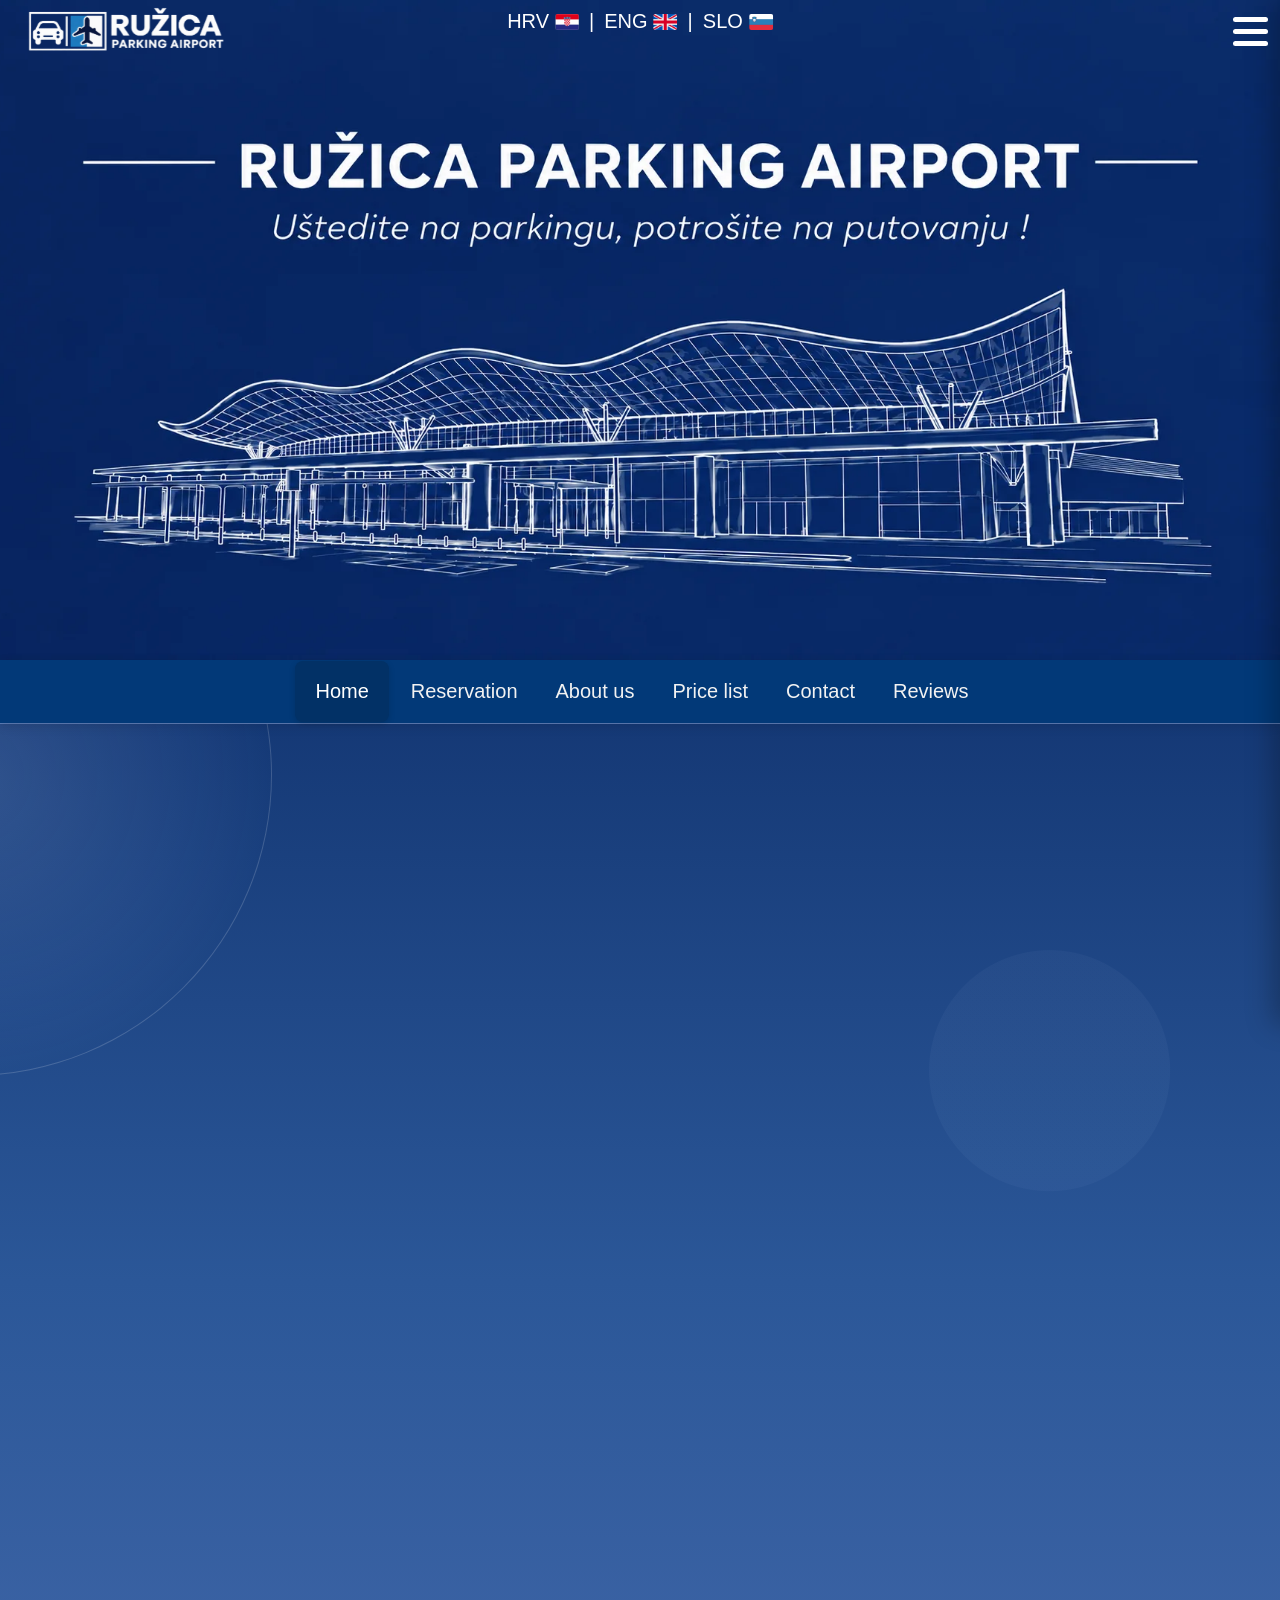
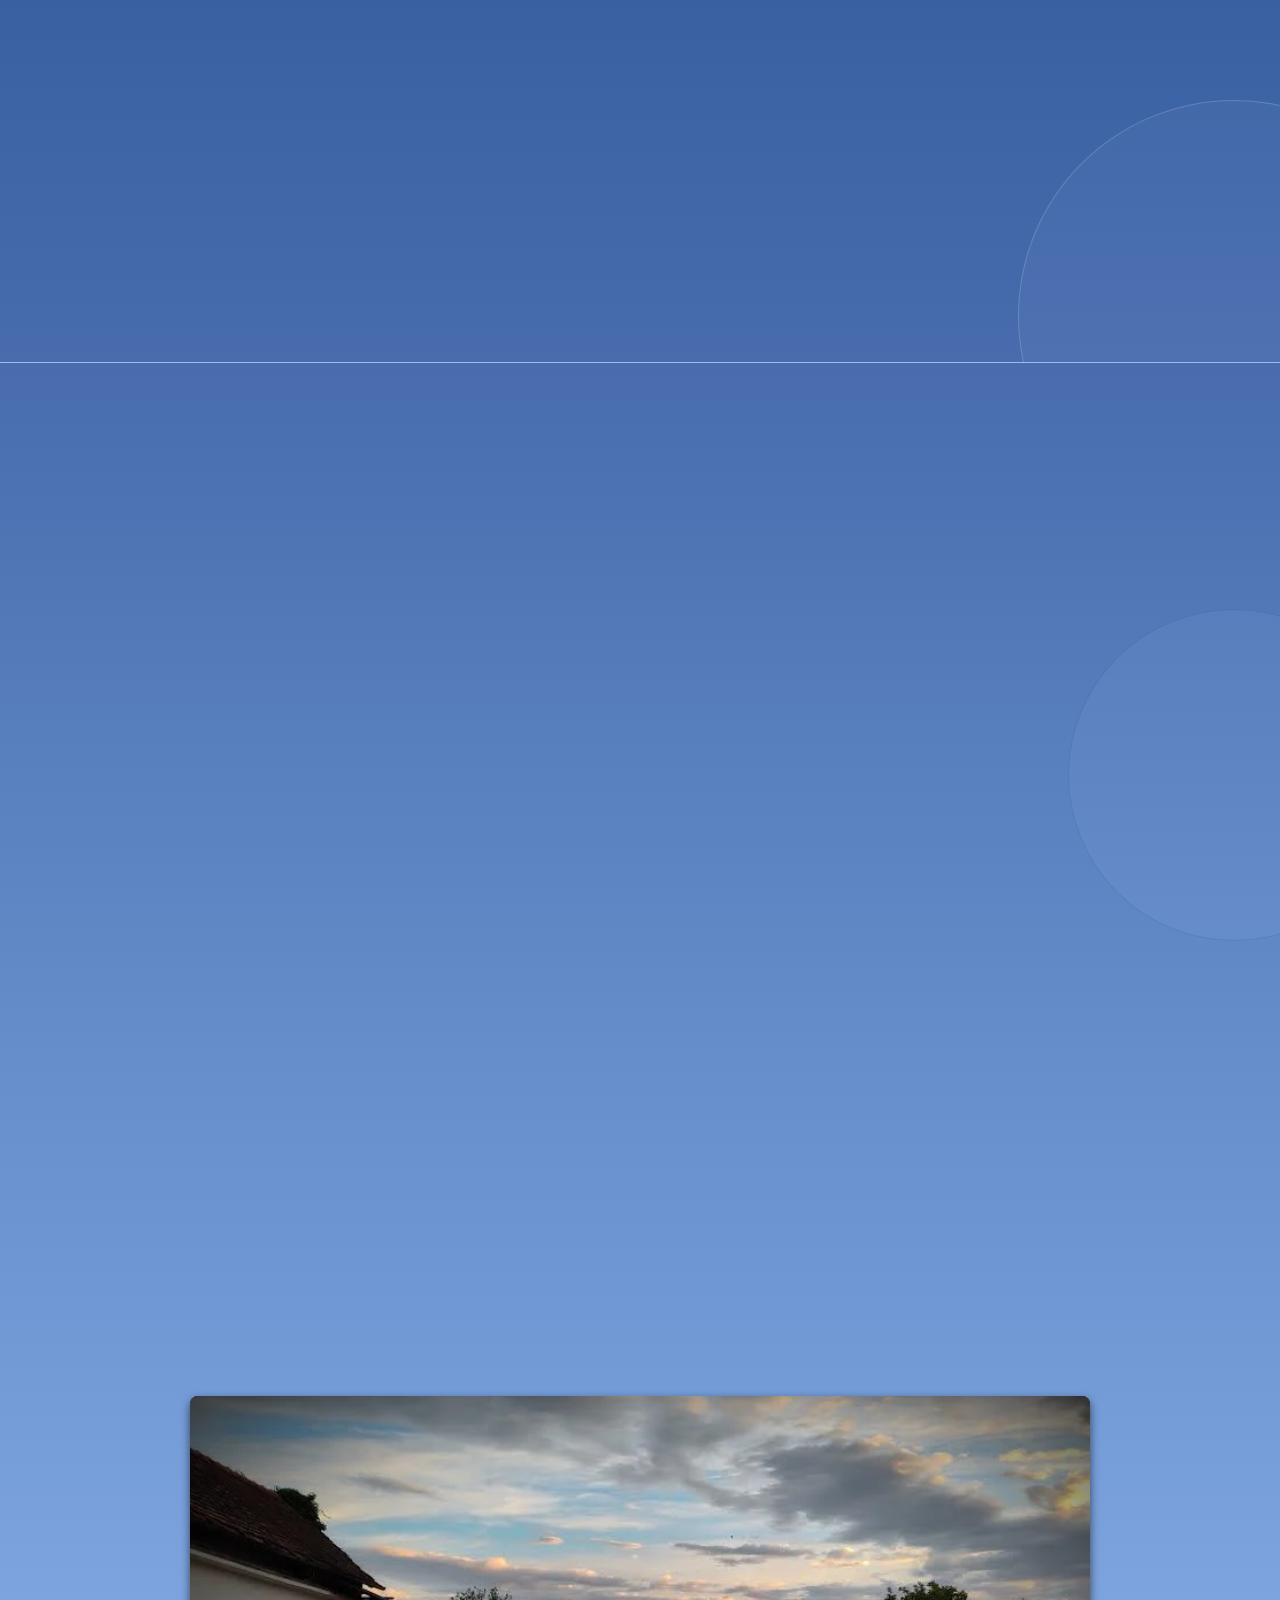
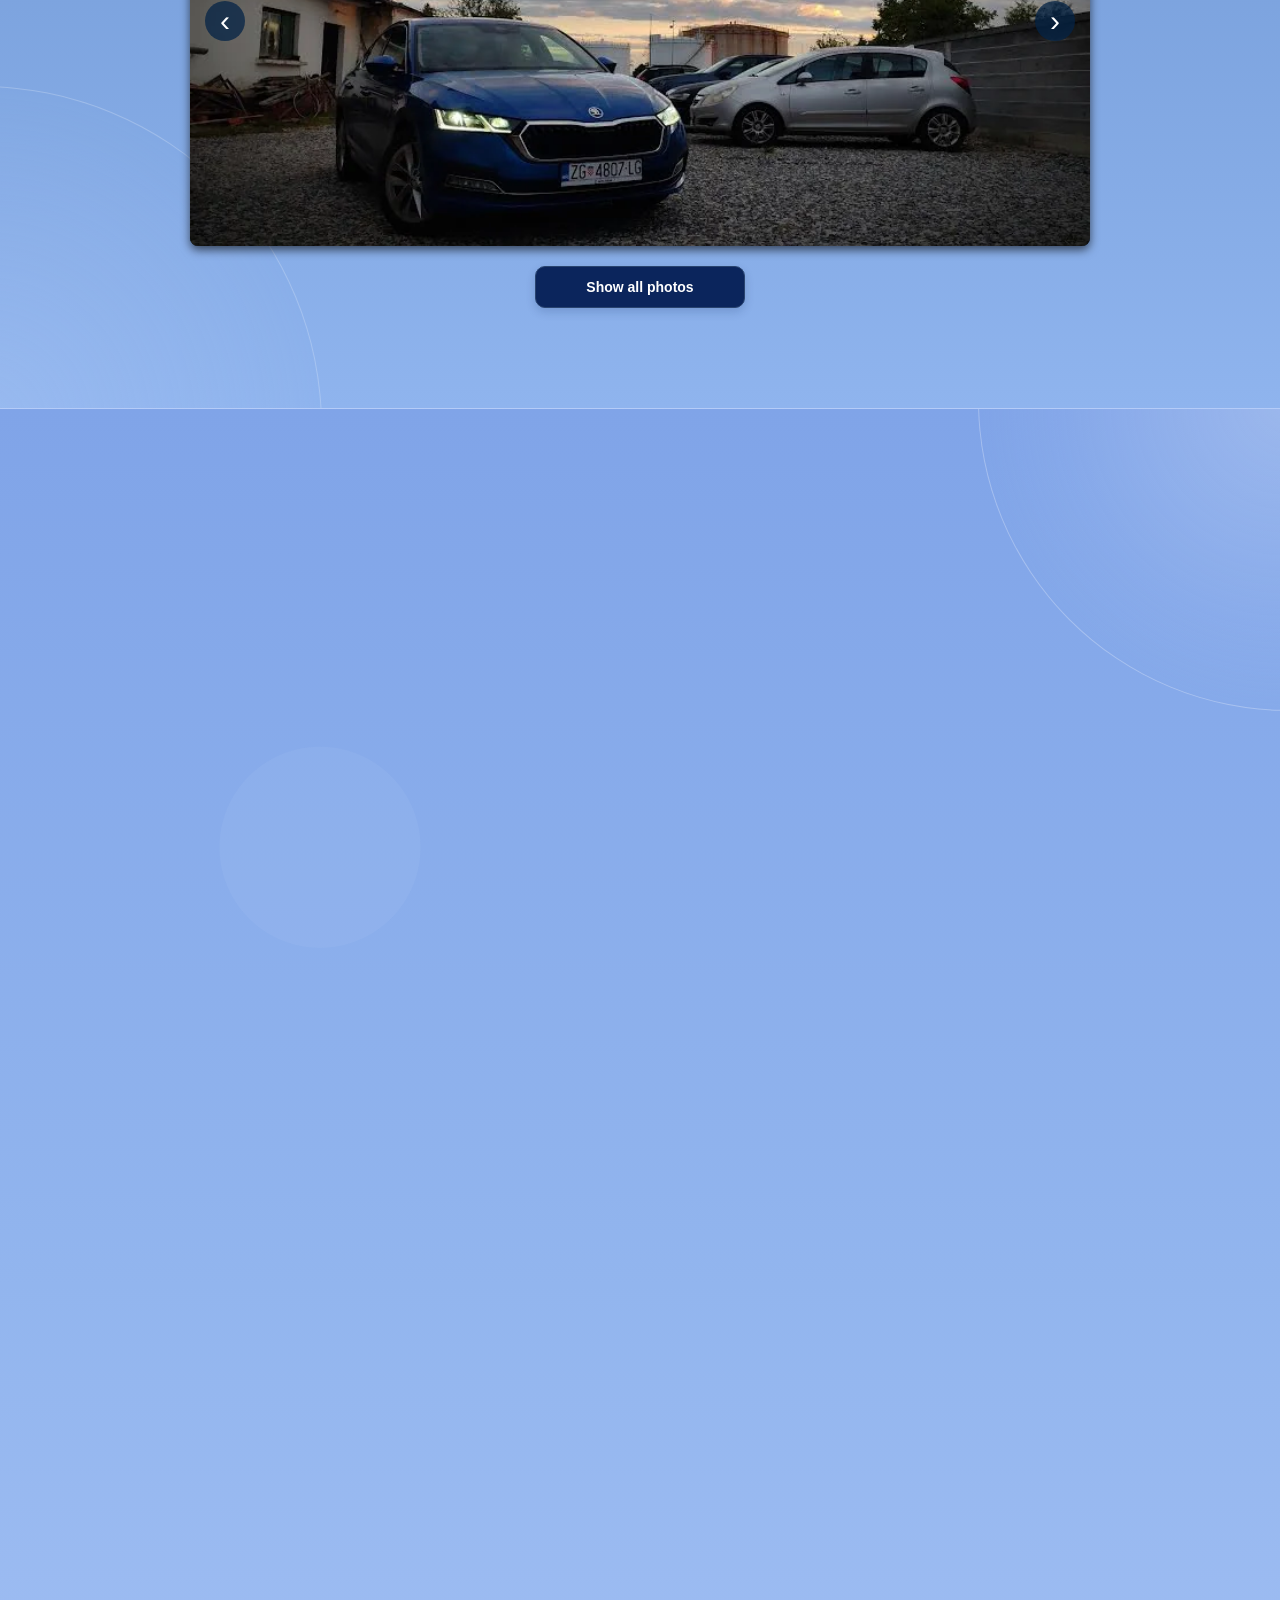
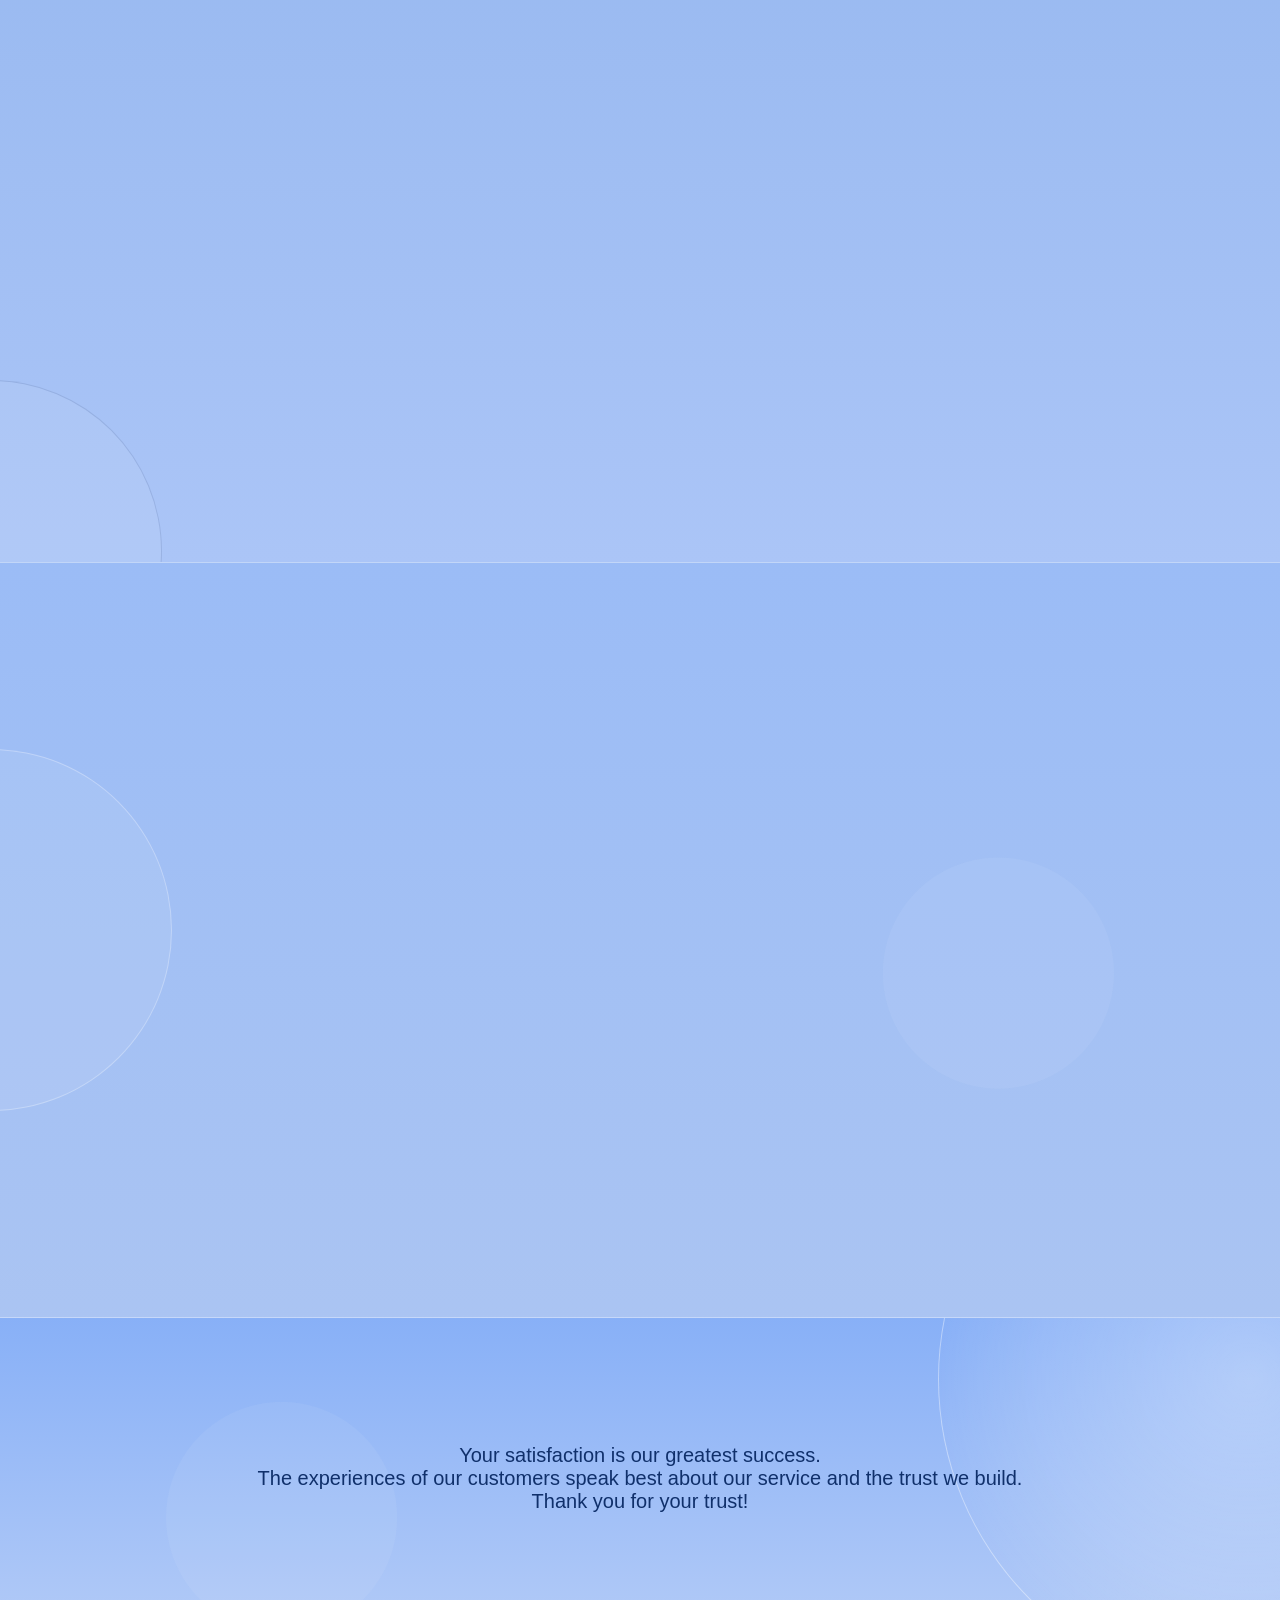
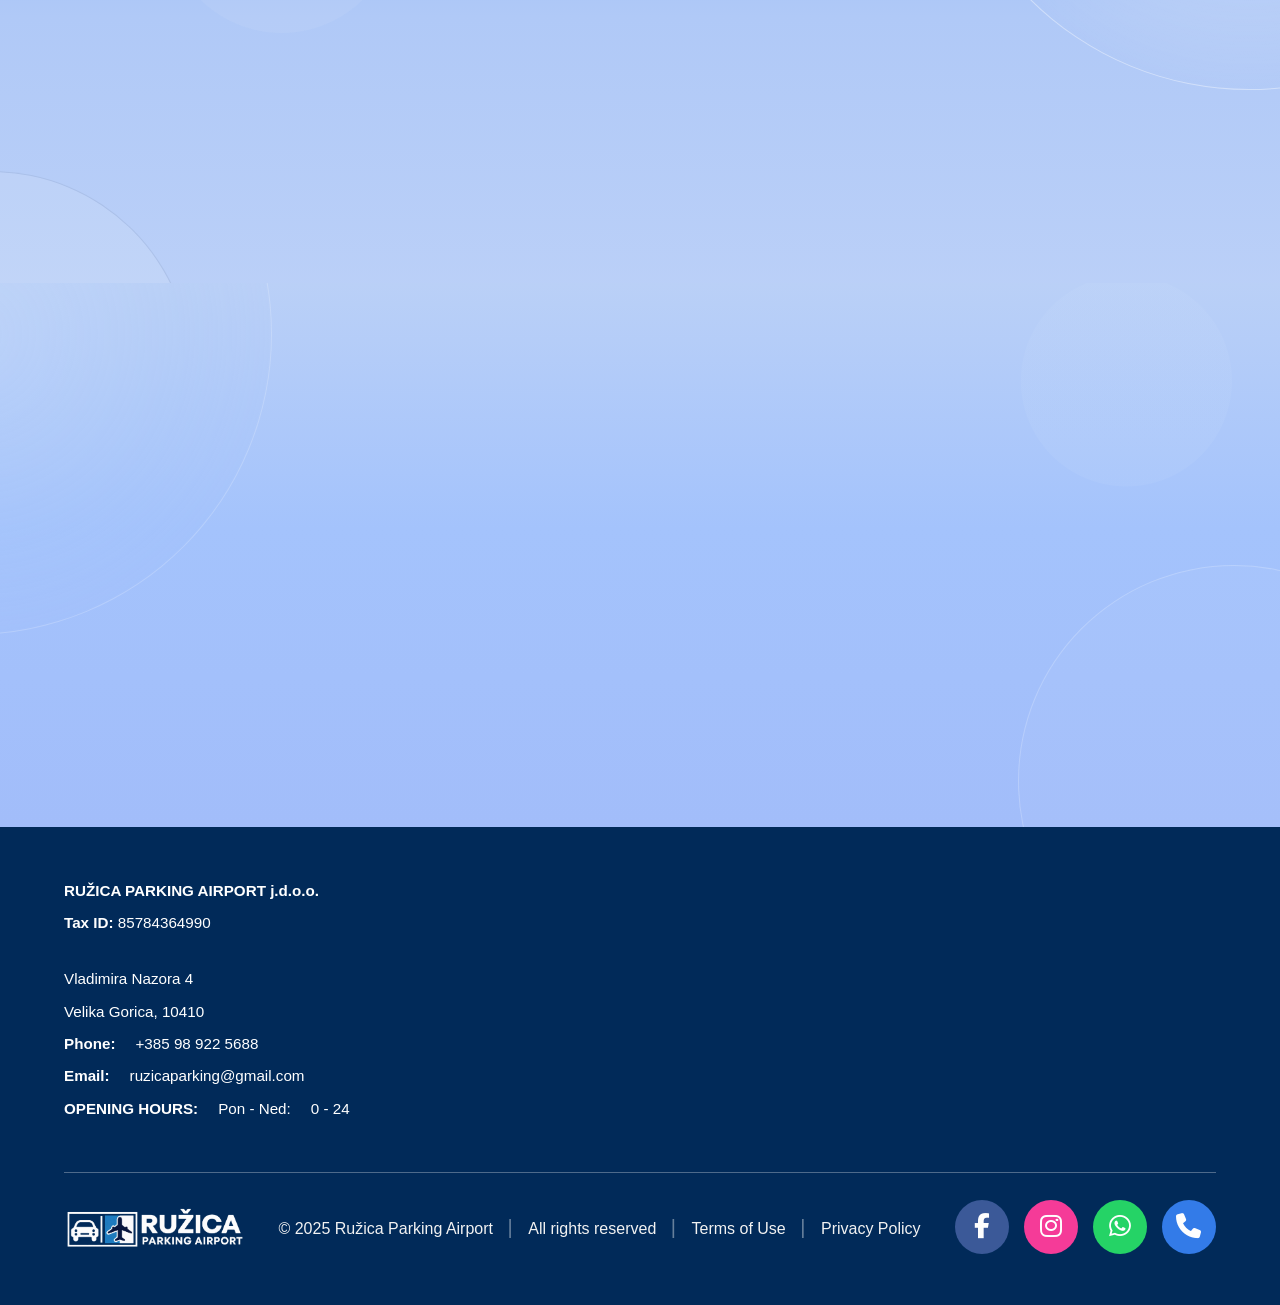
==== commit 85c73bc9: "Add files via upload" ====
--- a/index-en.html
+++ b/index-en.html
@@ -1374,15 +1374,19 @@
 <div class="slider-kontejner">
 
   <div class="slike-okvir">
-    <img src="slike/1.webp" alt="Photo 1">
-    <img src="slike/2.webp" alt="Photo 2">
-    <img src="slike/3.webp" alt="Photo 3">
-    <img src="slike/4.webp" alt="Photo 4">
-
-  <img src="slike/6.webp" alt="Photo 6">
-  <img src="slike/7.webp" alt="Photo 7">
-  <img src="slike/8.webp" alt="Photo 8">
-  <img src="slike/9.webp" alt="Photo 9">
+    <img src="slike/1.webp" alt="Fotografija 1">
+    <img src="slike/2.webp" alt="Fotografija 2"> <!-- IZMJENA SLIKE-->
+    <img src="slike/3.webp" alt="Fotografija 3"> <!-- IZMJENA SLIKE-->
+    <img src="slike/4.webp" alt="Fotografija 4">
+<img src="slike/5.webp" alt="Fotografija 5">	<!-- IZMJENA SLIKE-->
+	 <img src="slike/6.webp" alt="Fotografija 6"> <!-- IZMJENA SLIKE-->
+  <img src="slike/7.webp" alt="Fotografija 7">
+  <img src="slike/8.webp" alt="Fotografija 8">
+  <img src="slike/9.webp" alt="Fotografija 9">
+  <img src="slike/10.webp" alt="Fotografija 10">
+  <img src="slike/11.webp" alt="Fotografija 11">
+  <img src="slike/12.webp" alt="Fotografija 12">
+  
 
  
   </div>
@@ -1401,14 +1405,19 @@
   <button class="zatvori-galeriju" onclick="zatvoriGaleriju()">×</button>
 
   <div class="galerija-slike">
-    <img src="slike/1.webp" alt="Photo 1">
-    <img src="slike/2.webp" alt="Photo 2">
-    <img src="slike/3.webp" alt="Photo 3">
-    <img src="slike/4.webp" alt="Photo 4">
-	 <img src="slike/6.webp" alt="Photo 6">
-  <img src="slike/7.webp" alt="Photo 7">
-  <img src="slike/8.webp" alt="Photo 8">
-  <img src="slike/9.webp" alt="Photo 9">
+    <img src="slike/1.webp" alt="Fotografija 1">
+    <img src="slike/2.webp" alt="Fotografija 2"> <!-- IZMJENA SLIKE-->
+    <img src="slike/3.webp" alt="Fotografija 3"> <!-- IZMJENA SLIKE-->
+    <img src="slike/4.webp" alt="Fotografija 4">
+<img src="slike/5.webp" alt="Fotografija 5">	<!-- IZMJENA SLIKE-->
+	 <img src="slike/6.webp" alt="Fotografija 6"> <!-- IZMJENA SLIKE-->
+  <img src="slike/7.webp" alt="Fotografija 7">
+  <img src="slike/8.webp" alt="Fotografija 8">
+  <img src="slike/9.webp" alt="Fotografija 9">
+  <img src="slike/10.webp" alt="Fotografija 10">
+  <img src="slike/11.webp" alt="Fotografija 11">
+  <img src="slike/12.webp" alt="Fotografija 12">
+
 
  
 	
@@ -1426,105 +1435,85 @@
 <div id="cjenik" class="content">
 
     <h2 class="scroll-animacija">
-        Price list
+        WINTER PRICE LIST
     </h2>
 
-
     <div class="tablica-premotaj scroll-animacija">
 
         <table class="cjenik-tablica display">
 
             <thead>
-
                 <tr>
-
-                    <th>
-                        DAY
-                    </th>
-
-                    <th>
-                        CURRENT PRICE
-                    </th>
-
-                    <th>
-                        <span>
-                            ANCHOR PRICE
-                        </span>
-                        <br>
-                        10.09.2026.
-                    </th>
-
+                    <th>DAY</th>
+                    <th>PRICE</th>
+                    <th>REFERENCE PRICE</th>
                 </tr>
-
             </thead>
 
-
             <tbody>
 
-                <tr><td>1</td><td>10 €</td><td>10 €</td></tr>
-                <tr><td>2</td><td>15 €</td><td>15 €</td></tr>
-                <tr><td>3</td><td>20 €</td><td>20 €</td></tr>
-                <tr><td>4</td><td>25 €</td><td>25 €</td></tr>
-                <tr><td>5</td><td>30 €</td><td>30 €</td></tr>
-                <tr><td>6</td><td>35 €</td><td>35 €</td></tr>
-                <tr><td>7</td><td>40 €</td><td>40 €</td></tr>
-                <tr><td>8</td><td>45 €</td><td>45 €</td></tr>
-                <tr><td>9</td><td>50 €</td><td>50 €</td></tr>
-                <tr><td>10</td><td>55 €</td><td>55 €</td></tr>
-                <tr><td>11</td><td>59 €</td><td>59 €</td></tr>
-                <tr><td>12</td><td>63 €</td><td>63 €</td></tr>
-                <tr><td>13</td><td>67 €</td><td>67 €</td></tr>
-                <tr><td>14</td><td>71 €</td><td>71 €</td></tr>
-                <tr><td>15</td><td>75 €</td><td>75 €</td></tr>
-                <tr><td>16</td><td>79 €</td><td>79 €</td></tr>
-                <tr><td>17</td><td>83 €</td><td>83 €</td></tr>
-                <tr><td>18</td><td>87 €</td><td>87 €</td></tr>
-                <tr><td>19</td><td>91 €</td><td>91 €</td></tr>
-                <tr><td>20</td><td>95 €</td><td>95 €</td></tr>
-                <tr><td>21</td><td>99 €</td><td>99 €</td></tr>
-                <tr><td>22</td><td>103 €</td><td>103 €</td></tr>
-                <tr><td>23</td><td>107 €</td><td>107 €</td></tr>
-                <tr><td>24</td><td>111 €</td><td>111 €</td></tr>
-                <tr><td>25</td><td>115 €</td><td>115 €</td></tr>
-                <tr><td>26</td><td>119 €</td><td>119 €</td></tr>
-                <tr><td>27</td><td>123 €</td><td>123 €</td></tr>
-                <tr><td>28</td><td>127 €</td><td>127 €</td></tr>
-                <tr><td>29</td><td>131 €</td><td>131 €</td></tr>
-                <tr><td>30</td><td>135 €</td><td>135 €</td></tr>
-                <tr><td>31</td><td>139 €</td><td>139 €</td></tr>
+                <tr><td>1</td><td><span class="stara-cijena">10 €</span><span class="nova-cijena">8 €</span></td><td>10 €</td></tr>
+                <tr><td>2</td><td><span class="stara-cijena">15 €</span><span class="nova-cijena">15 €</span></td><td>15 €</td></tr>
+                <tr><td>3</td><td><span class="stara-cijena">20 €</span><span class="nova-cijena">20 €</span></td><td>20 €</td></tr>
+                <tr><td>4</td><td><span class="stara-cijena">25 €</span><span class="nova-cijena">23 €</span></td><td>25 €</td></tr>
+                <tr><td>5</td><td><span class="stara-cijena">30 €</span><span class="nova-cijena">28 €</span></td><td>30 €</td></tr>
+                <tr><td>6</td><td><span class="stara-cijena">35 €</span><span class="nova-cijena">33 €</span></td><td>35 €</td></tr>
+                <tr><td>7</td><td><span class="stara-cijena">40 €</span><span class="nova-cijena">38 €</span></td><td>40 €</td></tr>
+                <tr><td>8</td><td><span class="stara-cijena">45 €</span><span class="nova-cijena">43 €</span></td><td>45 €</td></tr>
+                <tr><td>9</td><td><span class="stara-cijena">50 €</span><span class="nova-cijena">48 €</span></td><td>50 €</td></tr>
+                <tr><td>10</td><td><span class="stara-cijena">55 €</span><span class="nova-cijena">53 €</span></td><td>55 €</td></tr>
+                <tr><td>11</td><td><span class="stara-cijena">59 €</span><span class="nova-cijena">56 €</span></td><td>59 €</td></tr>
+                <tr><td>12</td><td><span class="stara-cijena">63 €</span><span class="nova-cijena">60 €</span></td><td>63 €</td></tr>
+                <tr><td>13</td><td><span class="stara-cijena">67 €</span><span class="nova-cijena">64 €</span></td><td>67 €</td></tr>
+                <tr><td>14</td><td><span class="stara-cijena">71 €</span><span class="nova-cijena">69 €</span></td><td>71 €</td></tr>
+                <tr><td>15</td><td><span class="stara-cijena">75 €</span><span class="nova-cijena">72 €</span></td><td>75 €</td></tr>
+                <tr><td>16</td><td><span class="stara-cijena">79 €</span><span class="nova-cijena">76 €</span></td><td>79 €</td></tr>
+                <tr><td>17</td><td><span class="stara-cijena">83 €</span><span class="nova-cijena">80 €</span></td><td>83 €</td></tr>
+                <tr><td>18</td><td><span class="stara-cijena">87 €</span><span class="nova-cijena">84 €</span></td><td>87 €</td></tr>
+                <tr><td>19</td><td><span class="stara-cijena">91 €</span><span class="nova-cijena">88 €</span></td><td>91 €</td></tr>
+                <tr><td>20</td><td><span class="stara-cijena">95 €</span><span class="nova-cijena">92 €</span></td><td>95 €</td></tr>
+                <tr><td>21</td><td><span class="stara-cijena">99 €</span><span class="nova-cijena">96 €</span></td><td>99 €</td></tr>
+                <tr><td>22</td><td><span class="stara-cijena">103 €</span><span class="nova-cijena">100 €</span></td><td>103 €</td></tr>
+                <tr><td>23</td><td><span class="stara-cijena">107 €</span><span class="nova-cijena">104 €</span></td><td>107 €</td></tr>
+                <tr><td>24</td><td><span class="stara-cijena">111 €</span><span class="nova-cijena">108 €</span></td><td>111 €</td></tr>
+                <tr><td>25</td><td><span class="stara-cijena">115 €</span><span class="nova-cijena">112 €</span></td><td>115 €</td></tr>
+                <tr><td>26</td><td><span class="stara-cijena">119 €</span><span class="nova-cijena">116 €</span></td><td>119 €</td></tr>
+                <tr><td>27</td><td><span class="stara-cijena">123 €</span><span class="nova-cijena">120 €</span></td><td>123 €</td></tr>
+                <tr><td>28</td><td><span class="stara-cijena">127 €</span><span class="nova-cijena">124 €</span></td><td>127 €</td></tr>
+                <tr><td>29</td><td><span class="stara-cijena">131 €</span><span class="nova-cijena">128 €</span></td><td>131 €</td></tr>
+                <tr><td>30</td><td><span class="stara-cijena">135 €</span><span class="nova-cijena">132 €</span></td><td>135 €</td></tr>
+                <tr><td>31</td><td><span class="stara-cijena">139 €</span><span class="nova-cijena">136 €</span></td><td>139 €</td></tr>
 
             </tbody>
 
         </table>
-<br>
-
-        <div
-            class="cjenik-napomena scroll-animacija"
-           >
-			<strong style="font-size:20px;">
-            MONTHLY PARKING RENTAL FOR EMPLOYEES
-            BY AGREEMENT
-			</strong>
+
+        <br>
+
+        <div class="cjenik-napomena scroll-animacija">
+            <strong style="font-size:20px;">
+                MONTHLY PARKING RENTAL FOR WORKERS
+                BY AGREEMENT
+            </strong>
         </div>
-		
-
-<br>
+
+        <br>
+
         <div class="cjenik-info scroll-animacija">
 
-            <p  class="cjTekstinfo">
-              
-                    RUŽICA PARKING AIRPORT j.d.o.o.
-                
+            <p class="cjTekstinfo">
+                RUŽICA PARKING AIRPORT j.d.o.o.
             </p>
+
             <p class="cjTekstinfo">
-                
-                    TEL:
-                +385 98 922 5688
-
+                TEL: +385 98 922 5688
             </p>
 
         </div>
-</div>
+
+    </div>
+
+
 
         <div class="cjenik-gumbi scroll-animacija">
 
@@ -2281,7 +2270,7 @@
 
 
 /* =========================================================
-   GENERIRANJE VREMENA
+   GENERATE TIMES
 ========================================================= */
 
 function generateTimes(selectId) {
@@ -2289,6 +2278,8 @@
     const select =
         document.getElementById(selectId);
 
+    if (!select) return;
+
     for (let h = 0; h < 24; h++) {
 
         for (let m = 0; m < 60; m += 15) {
@@ -2305,11 +2296,8 @@
             const option =
                 document.createElement("option");
 
-            option.value =
-                time;
-
-            option.textContent =
-                time;
+            option.value = time;
+            option.textContent = time;
 
             select.appendChild(option);
         }
@@ -2407,7 +2395,7 @@
 
 
 /* =========================================================
-   RAČUNANJE CIJENE
+   PRICE CALCULATION
 ========================================================= */
 
 function calculatePrice() {
@@ -2428,19 +2416,14 @@
         document.getElementById("departure-time").value;
 
 
-    if (!departureTime) {
-
-        priceResult.textContent = "";
-
-        priceResult.classList.remove("active");
-
-        return;
-    }
-
-
-    if (!arrivalDate || !arrivalTime || !departureDate) {
-
-        priceResult.textContent = "";
+    if (
+        !arrivalDate ||
+        !arrivalTime ||
+        !departureDate ||
+        !departureTime
+    ) {
+
+        priceResult.innerHTML = "";
 
         priceResult.classList.remove("active");
 
@@ -2473,54 +2456,97 @@
     const diffMs =
         departure - arrival;
 
-    let days =
+    const days =
         Math.ceil(
             diffMs /
             (1000 * 60 * 60 * 24)
         );
 
 
-    let price = 0;
+    /* =====================================================
+       REGULAR PRICE
+    ===================================================== */
+
+    let regularPrice = 0;
 
 
     if (days >= 1) {
 
-        price = 10;
+        regularPrice = 10;
 
 
         if (days > 1 && days <= 10) {
 
-            price +=
+            regularPrice +=
                 (days - 1) * 5;
 
         }
 
         else if (days > 10 && days <= 31) {
 
-            price +=
+            regularPrice +=
                 9 * 5;
 
-            price +=
+            regularPrice +=
                 (days - 10) * 4;
 
         }
 
         else if (days > 31) {
 
-            price +=
+            regularPrice +=
                 9 * 5;
 
-            price +=
+            regularPrice +=
                 21 * 4;
 
-            price +=
+            regularPrice +=
                 (days - 31) * 3;
         }
     }
 
 
-    priceResult.textContent =
-        `Total: ${days} day(s) → ${price} €`;
+    /* =====================================================
+       WINTER PRICE
+
+       Up to 10 days = €2 less
+       More than 10 days = €3 less
+    ===================================================== */
+
+    let winterPrice = regularPrice;
+
+
+    if (days <= 10) {
+
+        winterPrice =
+            regularPrice - 2;
+
+    }
+
+    else {
+
+        winterPrice =
+            regularPrice - 3;
+
+    }
+
+
+    /* =====================================================
+       DISPLAY PRICE
+    ===================================================== */
+
+    priceResult.innerHTML = `
+        Total: ${days} day(s) →
+
+        <span class="regular-price">
+            ${regularPrice} €
+        </span>
+
+        <span class="winter-price">
+            ${winterPrice} €
+        </span>
+    `;
+
 
     priceResult.classList.add("active");
 
@@ -2528,9 +2554,13 @@
     document
         .getElementById("total-price-input")
         .value =
-        `${price} € (${days} days)`;
+        `${winterPrice} € (${days} days)`;
 }
 
+
+/* =========================================================
+   EMAIL DATES
+========================================================= */
 
 function updateEmailDates() {
 
@@ -2566,6 +2596,10 @@
 }
 
 
+/* =========================================================
+   RECALCULATE WHEN TIME CHANGES
+========================================================= */
+
 document
     .getElementById("departure-time")
     .addEventListener(
@@ -2573,6 +2607,307 @@
         calculatePrice
     );
 
+
+document
+    .getElementById("arrival-time")
+    .addEventListener(
+        "change",
+        calculatePrice
+    );
+
+/* =========================================================
+   GENERIRANJE VREMENA
+========================================================= 
+
+function generateTimes(selectId) {
+
+    const select =
+        document.getElementById(selectId);
+
+    for (let h = 0; h < 24; h++) {
+
+        for (let m = 0; m < 60; m += 15) {
+
+            const hour =
+                h.toString().padStart(2, "0");
+
+            const min =
+                m.toString().padStart(2, "0");
+
+            const time =
+                `${hour}:${min}`;
+
+            const option =
+                document.createElement("option");
+
+            option.value =
+                time;
+
+            option.textContent =
+                time;
+
+            select.appendChild(option);
+        }
+    }
+}
+
+
+generateTimes("arrival-time");
+generateTimes("departure-time");
+generateTimes("flight-time");
+
+
+document
+    .getElementById("departure-time")
+    .selectedIndex = -1;
+
+document
+    .getElementById("arrival-time")
+    .selectedIndex = -1;
+
+document
+    .getElementById("flight-time")
+    .selectedIndex = -1;
+
+
+/* =========================================================
+   FLATPICKR
+========================================================= 
+
+const arrivalPicker =
+    flatpickr("#arrival-date", {
+
+        dateFormat: "Y-m-d",
+
+        altInput: true,
+
+        altFormat: "d.m.Y",
+
+        minDate: "today",
+
+        locale: {
+            firstDayOfWeek: 1
+        },
+
+        onChange: function(selectedDates) {
+
+            if (selectedDates.length > 0) {
+
+                departurePicker.set(
+                    "minDate",
+                    selectedDates[0]
+                );
+
+                arrivalPicker
+                    .altInput
+                    .classList
+                    .remove("required-error");
+            }
+
+            calculatePrice();
+        }
+
+    });
+
+
+const departurePicker =
+    flatpickr("#departure-date", {
+
+        dateFormat: "Y-m-d",
+
+        altInput: true,
+
+        altFormat: "d.m.Y",
+
+        minDate: "today",
+
+        locale: {
+            firstDayOfWeek: 1
+        },
+
+        onChange: function(selectedDates) {
+
+            if (selectedDates.length > 0) {
+
+                departurePicker
+                    .altInput
+                    .classList
+                    .remove("required-error");
+            }
+
+            calculatePrice();
+        }
+
+    });
+
+
+/* =========================================================
+   RAČUNANJE CIJENE
+========================================================= 
+
+function calculatePrice() {
+
+    const priceResult =
+        document.getElementById("price-result");
+
+    const arrivalDate =
+        document.getElementById("arrival-date").value;
+
+    const arrivalTime =
+        document.getElementById("arrival-time").value;
+
+    const departureDate =
+        document.getElementById("departure-date").value;
+
+    const departureTime =
+        document.getElementById("departure-time").value;
+
+
+    if (!departureTime) {
+
+        priceResult.textContent = "";
+
+        priceResult.classList.remove("active");
+
+        return;
+    }
+
+
+    if (!arrivalDate || !arrivalTime || !departureDate) {
+
+        priceResult.textContent = "";
+
+        priceResult.classList.remove("active");
+
+        return;
+    }
+
+
+    const arrival =
+        new Date(
+            `${arrivalDate}T${arrivalTime}:00`
+        );
+
+    const departure =
+        new Date(
+            `${departureDate}T${departureTime}:00`
+        );
+
+
+    if (departure <= arrival) {
+
+        priceResult.textContent =
+            "The departure date must be after the arrival date!";
+
+        priceResult.classList.add("active");
+
+        return;
+    }
+
+
+    const diffMs =
+        departure - arrival;
+
+    let days =
+        Math.ceil(
+            diffMs /
+            (1000 * 60 * 60 * 24)
+        );
+
+
+    let price = 0;
+
+
+    if (days >= 1) {
+
+        price = 10;
+
+
+        if (days > 1 && days <= 10) {
+
+            price +=
+                (days - 1) * 5;
+
+        }
+
+        else if (days > 10 && days <= 31) {
+
+            price +=
+                9 * 5;
+
+            price +=
+                (days - 10) * 4;
+
+        }
+
+        else if (days > 31) {
+
+            price +=
+                9 * 5;
+
+            price +=
+                21 * 4;
+
+            price +=
+                (days - 31) * 3;
+        }
+    }
+
+
+    priceResult.textContent =
+        `Total: ${days} day(s) → ${price} €`;
+
+    priceResult.classList.add("active");
+
+
+    document
+        .getElementById("total-price-input")
+        .value =
+        `${price} € (${days} days)`;
+}
+
+
+function updateEmailDates() {
+
+    const arrivalDate =
+        document.getElementById("arrival-date").value;
+
+    const departureDate =
+        document.getElementById("departure-date").value;
+
+
+    if (arrivalDate) {
+
+        const parts =
+            arrivalDate.split("-");
+
+        document
+            .getElementById("arrival-date-email")
+            .value =
+            `${parts[2]}-${parts[1]}-${parts[0]}`;
+    }
+
+
+    if (departureDate) {
+
+        const parts =
+            departureDate.split("-");
+
+        document
+            .getElementById("departure-date-email")
+            .value =
+            `${parts[2]}-${parts[1]}-${parts[0]}`;
+    }
+}
+
+
+document
+    .getElementById("departure-time")
+    .addEventListener(
+        "change",
+        calculatePrice
+    );
+*/
 
 /* =========================================================
    NEXT / PREVIOUS
--- a/style.css
+++ b/style.css
@@ -2190,7 +2190,18 @@
         background 0.2s ease,
         transform 0.2s ease;
 }
-
+/* Stara / sidrena cijena */
+.stara-cijena {
+    text-decoration: line-through;
+    color: #888 !important;
+    margin-right: 10px;
+    font-weight: 500;
+}
+
+.nova-cijena {
+    color: #2b6cb0 !important;
+    font-weight: 700;
+}
 
 /* Zadnji stupac */
 
@@ -4672,12 +4683,13 @@
 
     /* FORMA */
 
-    #msform {
-        width: 100% !important;
-        max-width: 100% !important;
-        margin: 0 auto;
-        box-sizing: border-box;
-    }
+#msform {
+    width: 100% !important;
+    max-width: 100% !important;
+    box-sizing: border-box !important;
+    padding-left: 2px;
+    padding-right: 2px;
+}
 
 
     /* KORACI */
@@ -4779,7 +4791,7 @@
     }
 
 
-    /* CIJENA */
+    /* CIJENA 
 
     #price-result {
         width: 100%;
@@ -4787,7 +4799,9 @@
         font-size: 17px;
         text-align: center;
         margin: 20px 0;
-    }
+    }*/
+	
+
 
 
     /* UPOZORENJE ZA PUTNIKE */
@@ -4870,6 +4884,17 @@
         padding: 0 5px;
         margin-top: 25px;
     }
+	
+	#msform input[type="text"],
+#msform input[type="tel"],
+#msform input[type="email"],
+#msform select {
+    width: calc(100% - 8px) !important;
+    max-width: calc(100% - 8px) !important;
+    margin-left: 4px;
+    margin-right: 4px;
+    box-sizing: border-box !important;
+}
 
 }
 @media (max-width: 991px) {
@@ -4950,97 +4975,42 @@
    CJENIK - MOBITEL
    ========================================= */
 
-@media (max-width: 700px) {
-
-    #cjenik {
-        width: 100%;
-        box-sizing: border-box;
-        padding: 30px 10px 40px;
-        overflow: hidden;
-    }
-
-    /* NASLOV */
-
-    #cjenik > h2 {
-        font-size: 24px !important;
-        line-height: 1.2;
-        text-align: center;
-        margin-bottom: 20px;
-    }
-
-    /* TABLICA */
-
+@media (max-width: 1000px) {
+
+    /* Wrapper tablice */
     #cjenik .tablica-premotaj {
-        width: 90%;
-        max-width: 100%;
-        overflow-x: auto;
-        -webkit-overflow-scrolling: touch;
-    }
-
+        width: 100% !important;
+        max-width: 100% !important;
+        overflow-x: hidden !important;
+        overflow-y: visible !important;
+    }
+
+    /* Tablica */
     #cjenik .cjenik-tablica {
-        width: 90%;
-        min-width: 0;
-        table-layout: fixed;
-    }
-
+        width: 100% !important;
+        max-width: 100% !important;
+        min-width: 0 !important;
+        table-layout: fixed !important;
+    }
+
+    /* Ćelije */
     #cjenik .cjenik-tablica th,
     #cjenik .cjenik-tablica td {
-        font-size: 14px;
-        padding: 8px 4px;
+        width: auto !important;
+        max-width: none !important;
+        font-size: 13px !important;
+        padding: 7px 3px !important;
         text-align: center;
-        word-break: normal;
-    }
-
-    #cjenik .cjenik-tablica th {
-        line-height: 1.2;
+        box-sizing: border-box;
     }
 
     #cjenik .cjenik-tablica th span {
-        font-size: 14px;
-    }
-
-    /* NAPOMENA */
-
-    #cjenik .cjenik-napomena {
-        font-size: 17px;
-        line-height: 1.4;
-        text-align: center;
-        padding: 0 5px;
-    }
-
-    #cjenik .cjenik-napomena strong {
-        font-size: 17px !important;
-    }
-
-    /* PODACI */
-
-    #cjenik .cjenik-info {
-        text-align: center;
-    }
-
-    #cjenik .cjTekstinfo {
-        font-size: 17px !important;
-        line-height: 1.5;
-        margin: 5px 0;
-    }
-
-    /* GUMBI */
-
-    #cjenik .cjenik-gumbi {
-        display: flex;
-        flex-direction: column;
-        align-items: center;
-        gap: 10px;
-        margin-top: 20px;
-    }
-
-    #cjenik .cjenik-download {
-        width: fit-content;
-        max-width: 90%;
-        text-align: center;
-        padding: 10px 18px;
-        font-size: 14px;
-        box-sizing: border-box;
+        font-size: 13px !important;
+    }
+
+    /* Spriječi horizontalno širenje cijelog cjenika */
+    #cjenik {
+        overflow-x: hidden !important;
     }
 
 }
@@ -5058,14 +5028,81 @@
 
 }
 
+
+
+
+/* =========================================
+   CJENIK - BEZ HORIZONTALNOG SCROLLA
+   SAMO MOBITEL
+   ========================================= */
+
+@media (max-width: 1000px) {
+
+    #cjenik,
+    #cjenik .tablica-premotaj,
+    #cjenik .dataTables_wrapper,
+    #cjenik .dataTables_scroll,
+    #cjenik .dataTables_scrollHead,
+    #cjenik .dataTables_scrollBody,
+    #cjenik .dataTables_scrollFoot {
+        width: 100% !important;
+        max-width: 100% !important;
+        min-width: 0 !important;
+        overflow-x: hidden !important;
+        box-sizing: border-box !important;
+    }
+
+    #cjenik .cjenik-tablica {
+        width: 100% !important;
+        max-width: 100% !important;
+        min-width: 0 !important;
+        table-layout: fixed !important;
+    }
+
+    #cjenik .cjenik-tablica th,
+    #cjenik .cjenik-tablica td {
+        width: auto !important;
+        max-width: none !important;
+        box-sizing: border-box !important;
+        padding: 6px 3px !important;
+        font-size: 13px !important;
+        text-align: center !important;
+    }
+	
+	  #cjenik .cjenik-gumbi {
+        display: flex;
+        flex-direction: column;
+        align-items: center;
+        gap: 7px;
+        margin-top: 15px;
+    }
+
+    #cjenik .cjenik-download {
+        width: auto !important;
+        max-width: 80% !important;
+        padding: 7px 14px !important;
+        font-size: 10px !important;
+        line-height: 1.2;
+        box-sizing: border-box !important;
+    }
+	 #cjenik .cjenik-tablica th {
+        font-size: 8px !important;
+    }
+
+}
+
+}
+
+
+}
 /* =========================================
    KAKO DO NAS - KARTA
    ========================================= */
 
-@media (max-width: 991px) {
-
-    #kako-do-nas .footer-local__map.mala-karta {
-        width: 400px !important;
+@media (max-width: 1000px) {
+
+    #rezervacija .footer-local__map.mala-karta {
+        width: 100% !important;
         max-width: 400px !important;
         height: 190px !important;
         margin: 0 auto !important;
@@ -5074,9 +5111,9 @@
         overflow: hidden !important;
     }
 
-    #kako-do-nas .footer-local__map.mala-karta iframe {
-        width: 400px !important;
-        max-width: 400px !important;
+    #rezervacija .footer-local__map.mala-karta iframe {
+        width: 100% !important;
+        max-width: 100% !important;
         height: 190px !important;
         display: block !important;
         margin: 0 !important;
@@ -5084,4 +5121,511 @@
         border: 0 !important;
     }
 
+}
+@media (max-width: 700px) {
+
+    #contact-success {
+        border-radius: 18px 18px 0 0 !important;
+    }
+
+}
+
+@media (max-width: 700px) {
+    .slike-okvir img:nth-child(1),
+    .slike-okvir img:nth-child(6),
+    .slike-okvir img:nth-child(9) {
+        object-fit: contain !important;
+        background: #0b2342;
+    }
+}
+@media (max-width: 700px) {
+
+    /* NASLOVI NA PREDNJOJ STRANI */
+    .flip-card-front .title {
+        font-size: 13px !important;
+        line-height: 1.2 !important;
+    }
+
+    /* TEKST NA STRAŽNJOJ STRANI */
+    .flip-card-back .back-text {
+        font-size: 12px !important;
+        line-height: 1.4 !important;
+    }
+
+}
+
+/* =========================================
+   RECENZIJE - GLAVNI KONTEJNER
+========================================= */
+
+.reviews-slider-container {
+    position: relative;
+
+    width: 100%;
+    max-width: 1200px;
+
+    margin: 55px auto;
+
+    padding: 30px 65px 40px;
+
+    box-sizing: border-box;
+
+    overflow: hidden;
+
+    font-family: Arial, sans-serif;
+}
+
+
+/* =========================================
+   WRAPPER - 3 RECENZIJE U REDU
+========================================= */
+
+#reviews-wrapper {
+    display: flex !important;
+
+    flex-direction: row !important;
+    flex-wrap: nowrap !important;
+
+    justify-content: center !important;
+    align-items: stretch !important;
+
+    gap: 25px;
+
+    width: 100%;
+
+    margin: 0 auto;
+
+    box-sizing: border-box;
+
+    overflow: hidden;
+}
+
+
+/* =========================================
+   SAKRIJ SVE RECENZIJE
+========================================= */
+
+.review-card {
+    display: none !important;
+}
+
+
+/* =========================================
+   PRIKAŽI SAMO AKTIVNE RECENZIJE
+========================================= */
+
+.review-card.active {
+    display: flex !important;
+
+    flex-direction: column !important;
+
+    align-items: center !important;
+
+    justify-content: flex-start !important;
+
+    flex: 0 0 calc((100% - 50px) / 3) !important;
+
+    width: calc((100% - 50px) / 3) !important;
+    max-width: calc((100% - 50px) / 3) !important;
+
+    min-width: 0 !important;
+
+    position: relative;
+
+    box-sizing: border-box;
+
+    background: #ffffff;
+
+    border-radius: 12px;
+
+    padding: 25px 25px 30px;
+
+    min-height: 380px;
+
+    text-align: center;
+
+    box-shadow:
+        0 4px 14px rgba(0, 0, 0, 0.13);
+
+    transition:
+        transform 0.25s ease,
+        box-shadow 0.25s ease;
+}
+
+
+/* =========================================
+   HOVER
+========================================= */
+
+.review-card.active:hover {
+    transform: translateY(-7px);
+
+    box-shadow:
+        0 12px 28px rgba(0, 0, 0, 0.20);
+
+    z-index: 20;
+}
+
+
+/* =========================================
+   PROFILNA SLIKA
+========================================= */
+
+.review-card.active .review-avatar {
+    order: 1 !important;
+
+    width: 65px;
+    height: 65px;
+
+    flex-shrink: 0;
+
+    display: block;
+
+    object-fit: cover;
+
+    border-radius: 50%;
+
+    border: 2px solid #eeeeee;
+
+    background: #ffffff;
+
+    margin: 0 auto 10px !important;
+}
+
+
+/* =========================================
+   IME + STAROST RECENZIJE
+========================================= */
+
+.review-card.active .review-author-box {
+    order: 2 !important;
+
+    display: flex !important;
+
+    flex-direction: column !important;
+
+    align-items: center !important;
+
+    justify-content: center !important;
+
+    width: 100%;
+
+    margin: 0 0 14px !important;
+
+    gap: 4px;
+}
+
+
+/* IME I PREZIME */
+
+.review-card.active .review-author {
+    margin: 0 !important;
+
+    font-size: 16px;
+
+    font-weight: 700;
+
+    line-height: 1.3;
+
+    color: #111111;
+}
+
+
+/* STAROST RECENZIJE */
+
+.review-card.active .review-date {
+    margin: 0 !important;
+
+    font-size: 13px;
+
+    font-weight: 400;
+
+    color: #888888;
+}
+
+
+/* =========================================
+   ZVJEZDICE
+========================================= */
+
+.review-card.active .stars {
+    order: 3 !important;
+
+    display: block;
+
+    margin: 0 0 18px !important;
+
+    color: #fbbc04;
+
+    font-size: 22px;
+
+    letter-spacing: 2px;
+
+    line-height: 1;
+}
+
+
+/* =========================================
+   TEKST RECENZIJE
+========================================= */
+
+.review-card.active .review-text {
+    order: 4 !important;
+
+    width: 100%;
+    max-width: 300px;
+
+    margin: 0 auto !important;
+
+    padding: 0;
+
+    font-size: 14px;
+
+    line-height: 1.55;
+
+    text-align: center;
+
+    color: #222222;
+
+    font-style: normal;
+
+    overflow-wrap: break-word;
+
+    word-wrap: break-word;
+}
+
+
+/* =========================================
+   GOOGLE LINK
+========================================= */
+
+.review-card.active .google-review-link {
+    order: 5 !important;
+
+    display: inline-block;
+
+    margin-top: 15px !important;
+
+    font-size: 12px;
+
+    color: #888888;
+
+    text-decoration: none;
+}
+
+
+.review-card.active .google-review-link:hover {
+    color: #555555;
+
+    text-decoration: underline;
+}
+
+
+/* =========================================
+   STRELICE
+========================================= */
+
+.slider-btn {
+    position: absolute;
+
+    top: 50%;
+
+    transform: translateY(-50%);
+
+    width: 44px;
+    height: 44px;
+
+    display: flex;
+
+    align-items: center;
+    justify-content: center;
+
+    background: #ffffff;
+
+    color: #555555;
+
+    border: none;
+
+    border-radius: 50%;
+
+    font-size: 27px;
+
+    line-height: 1;
+
+    cursor: pointer;
+
+    box-shadow:
+        0 3px 12px rgba(0, 0, 0, 0.16);
+
+    z-index: 30;
+
+    transition:
+        transform 0.2s ease,
+        box-shadow 0.2s ease;
+}
+
+
+.slider-btn:hover {
+    transform:
+        translateY(-50%)
+        scale(1.08);
+
+    box-shadow:
+        0 6px 16px rgba(0, 0, 0, 0.20);
+}
+
+
+/* LIJEVA STRELICA */
+
+.prev-btn {
+    left: 8px;
+}
+
+
+/* DESNA STRELICA */
+
+.next-btn {
+    right: 8px;
+}
+
+
+/* =========================================
+   AKO NEMA RECENZIJA
+========================================= */
+
+.no-reviews {
+    width: 100%;
+
+    padding: 30px;
+
+    text-align: center;
+
+    color: #555555;
+}
+
+
+/* =========================================
+   TABLET
+========================================= */
+
+@media (max-width: 1000px) {
+
+    .reviews-slider-container {
+        width: 96%;
+
+        padding-left: 55px;
+        padding-right: 55px;
+    }
+
+    #reviews-wrapper {
+        gap: 15px;
+    }
+
+    .review-card.active {
+        flex-basis:
+            calc((100% - 30px) / 3) !important;
+
+        width:
+            calc((100% - 30px) / 3) !important;
+
+        max-width:
+            calc((100% - 30px) / 3) !important;
+
+        padding-left: 15px;
+        padding-right: 15px;
+    }
+
+}
+
+
+/* =========================================
+   MOBITEL
+========================================= */
+
+@media (max-width: 800px) {
+
+    .reviews-slider-container {
+        width: 94%;
+
+        padding:
+            25px 50px 30px;
+    }
+
+
+    #reviews-wrapper {
+        display: flex !important;
+
+        justify-content: center !important;
+
+        width: 100%;
+
+        gap: 0;
+    }
+
+
+    /* NA MOBITELU SAMO JEDNA */
+
+    .review-card.active {
+        display: none !important;
+    }
+
+
+    .review-card.active:first-of-type {
+        display: flex !important;
+
+        flex: 0 0 100% !important;
+
+        width: 100% !important;
+        max-width: 100% !important;
+
+        min-height: 330px;
+    }
+
+
+    .review-card.active .review-avatar {
+        width: 60px;
+        height: 60px;
+    }
+
+
+    .review-card.active .review-text {
+        font-size: 14px;
+
+        max-width: 280px;
+    }
+
+
+    .slider-btn {
+        width: 38px;
+        height: 38px;
+
+        font-size: 23px;
+    }
+
+
+    .prev-btn {
+        left: 3px;
+    }
+
+
+    .next-btn {
+        right: 3px;
+    }
+}
+/* STARA CIJENA - SIVA I PREKRIŽENA */
+#price-result.active .regular-price {
+    color: #999999 !important;
+    text-decoration: line-through !important;
+    text-decoration-color: #999999 !important;
+    text-decoration-thickness: 2px !important;
+    font-weight: 400 !important;
+    margin-left: 7px;
+    margin-right: 9px;
+}
+
+/* NOVA ZIMSKA CIJENA */
+#price-result.active .winter-price {
+    color: #222222 !important;
+    text-decoration: none !important;
+    font-weight: 700 !important;
 }
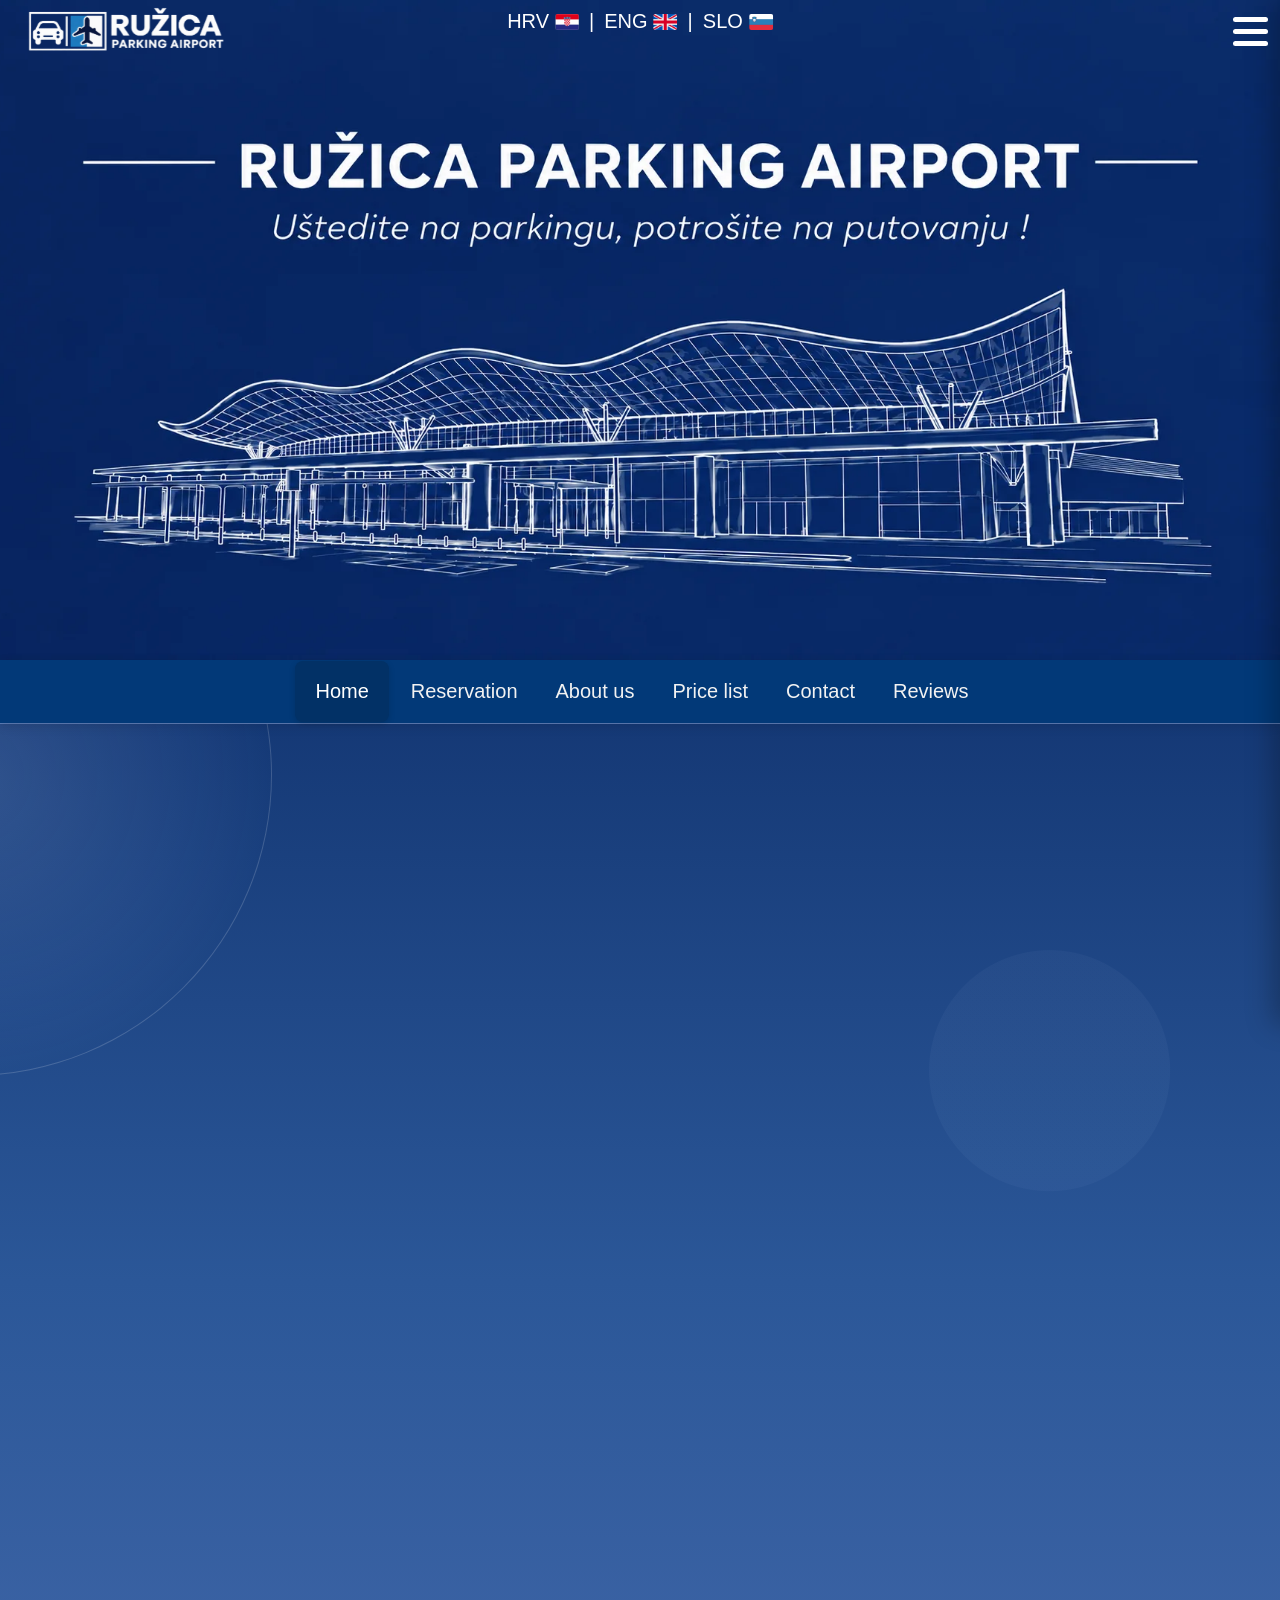
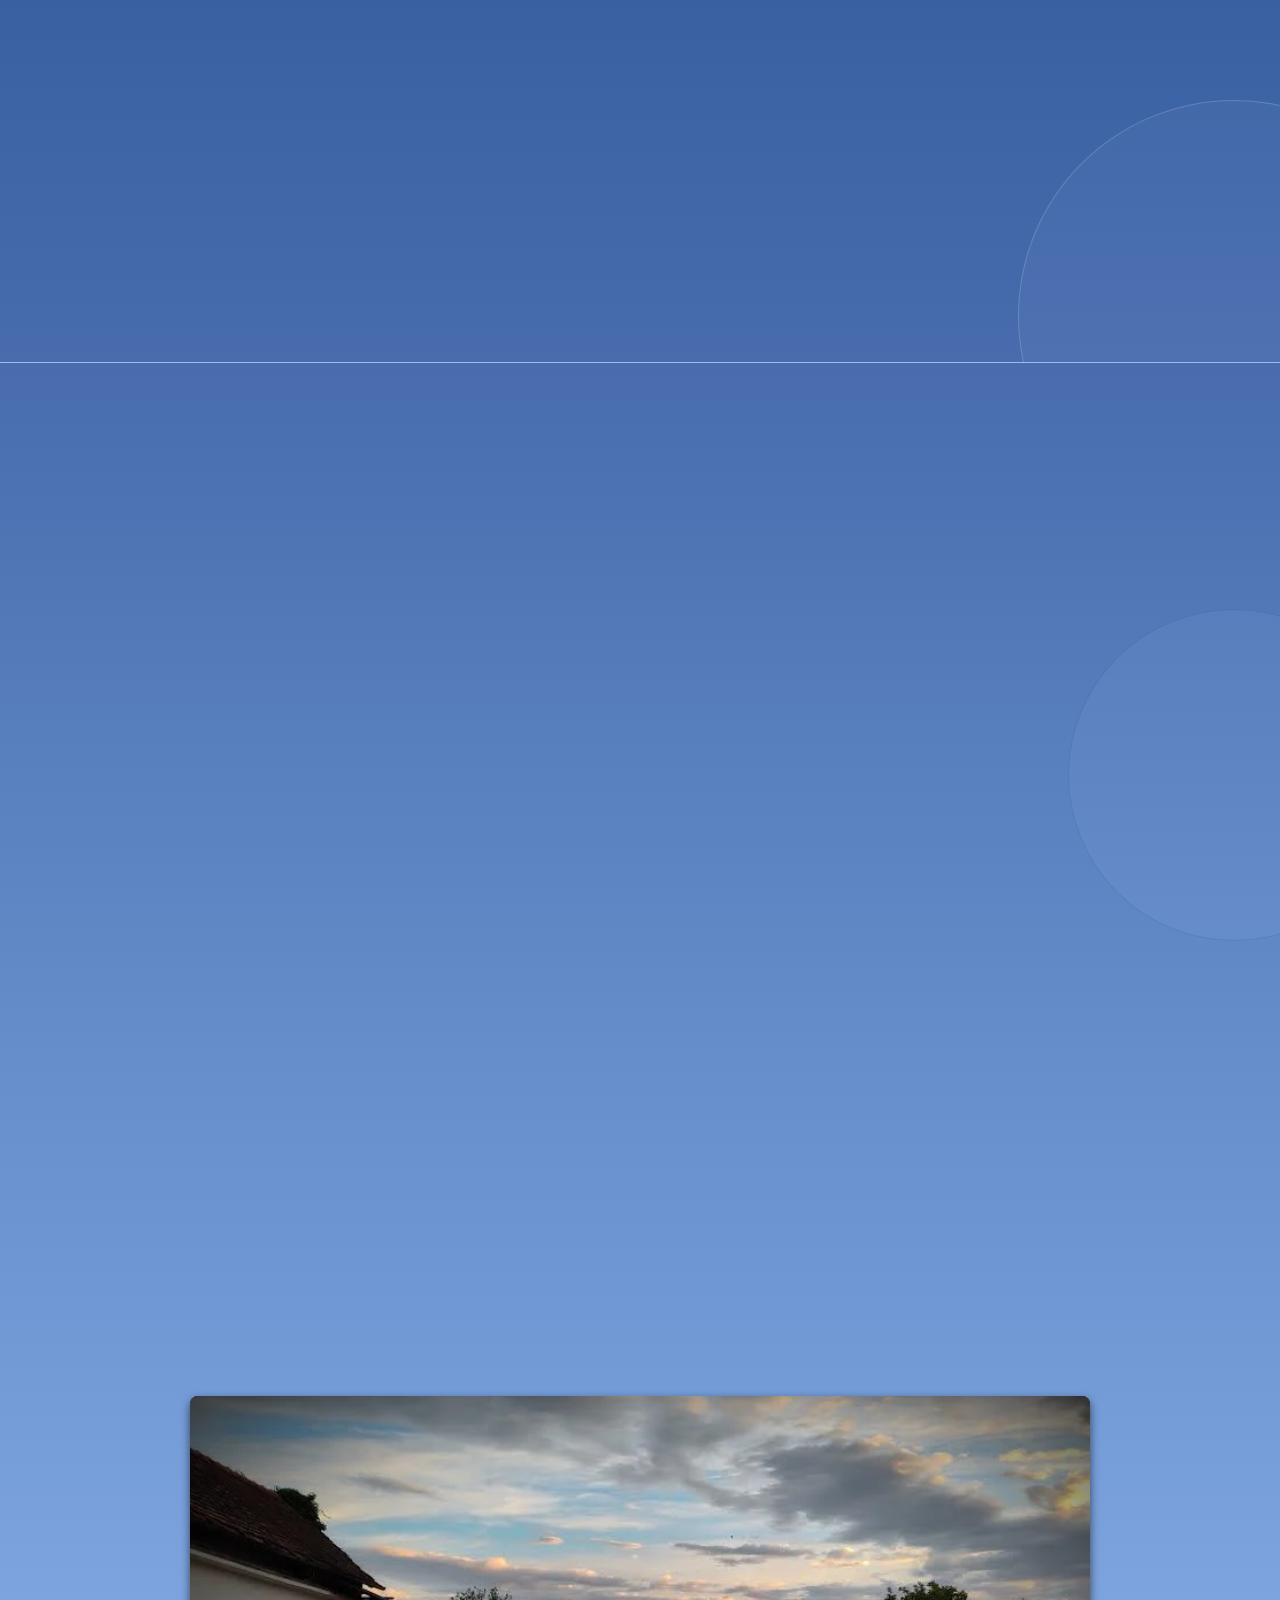
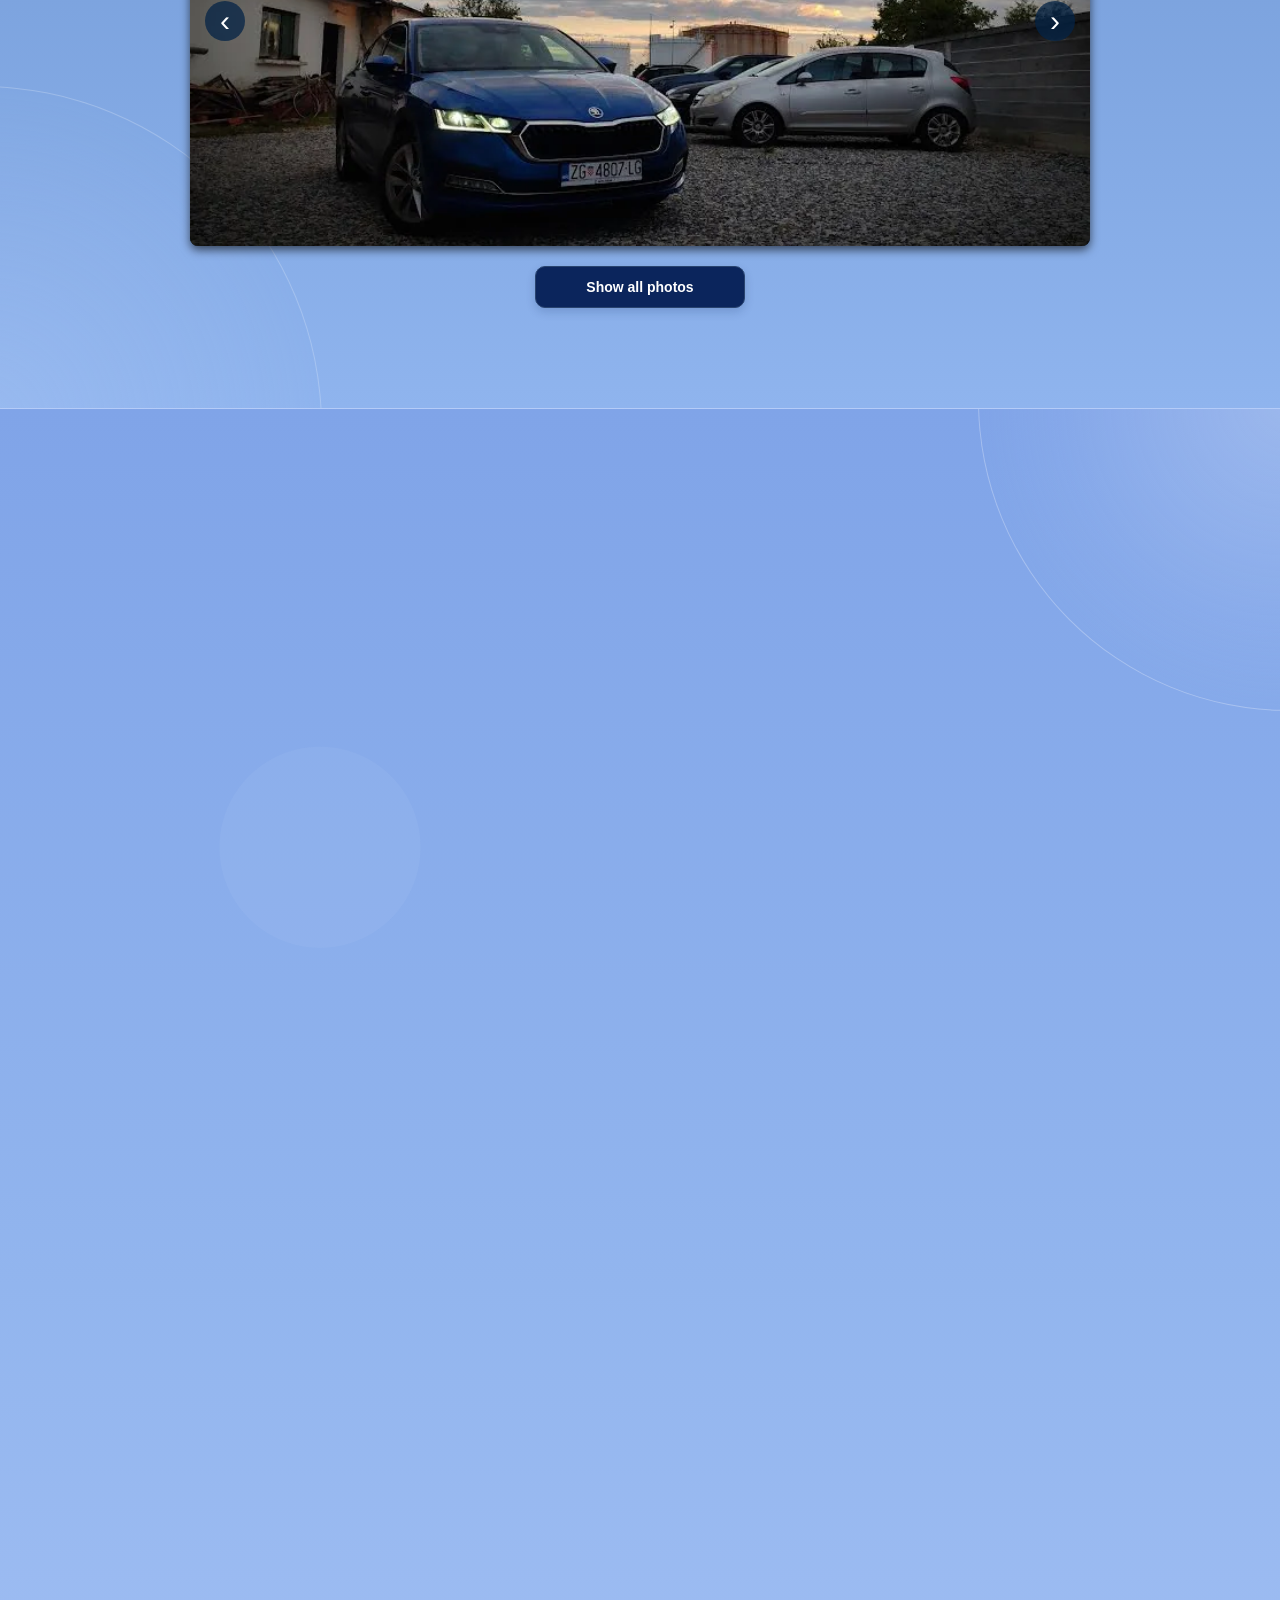
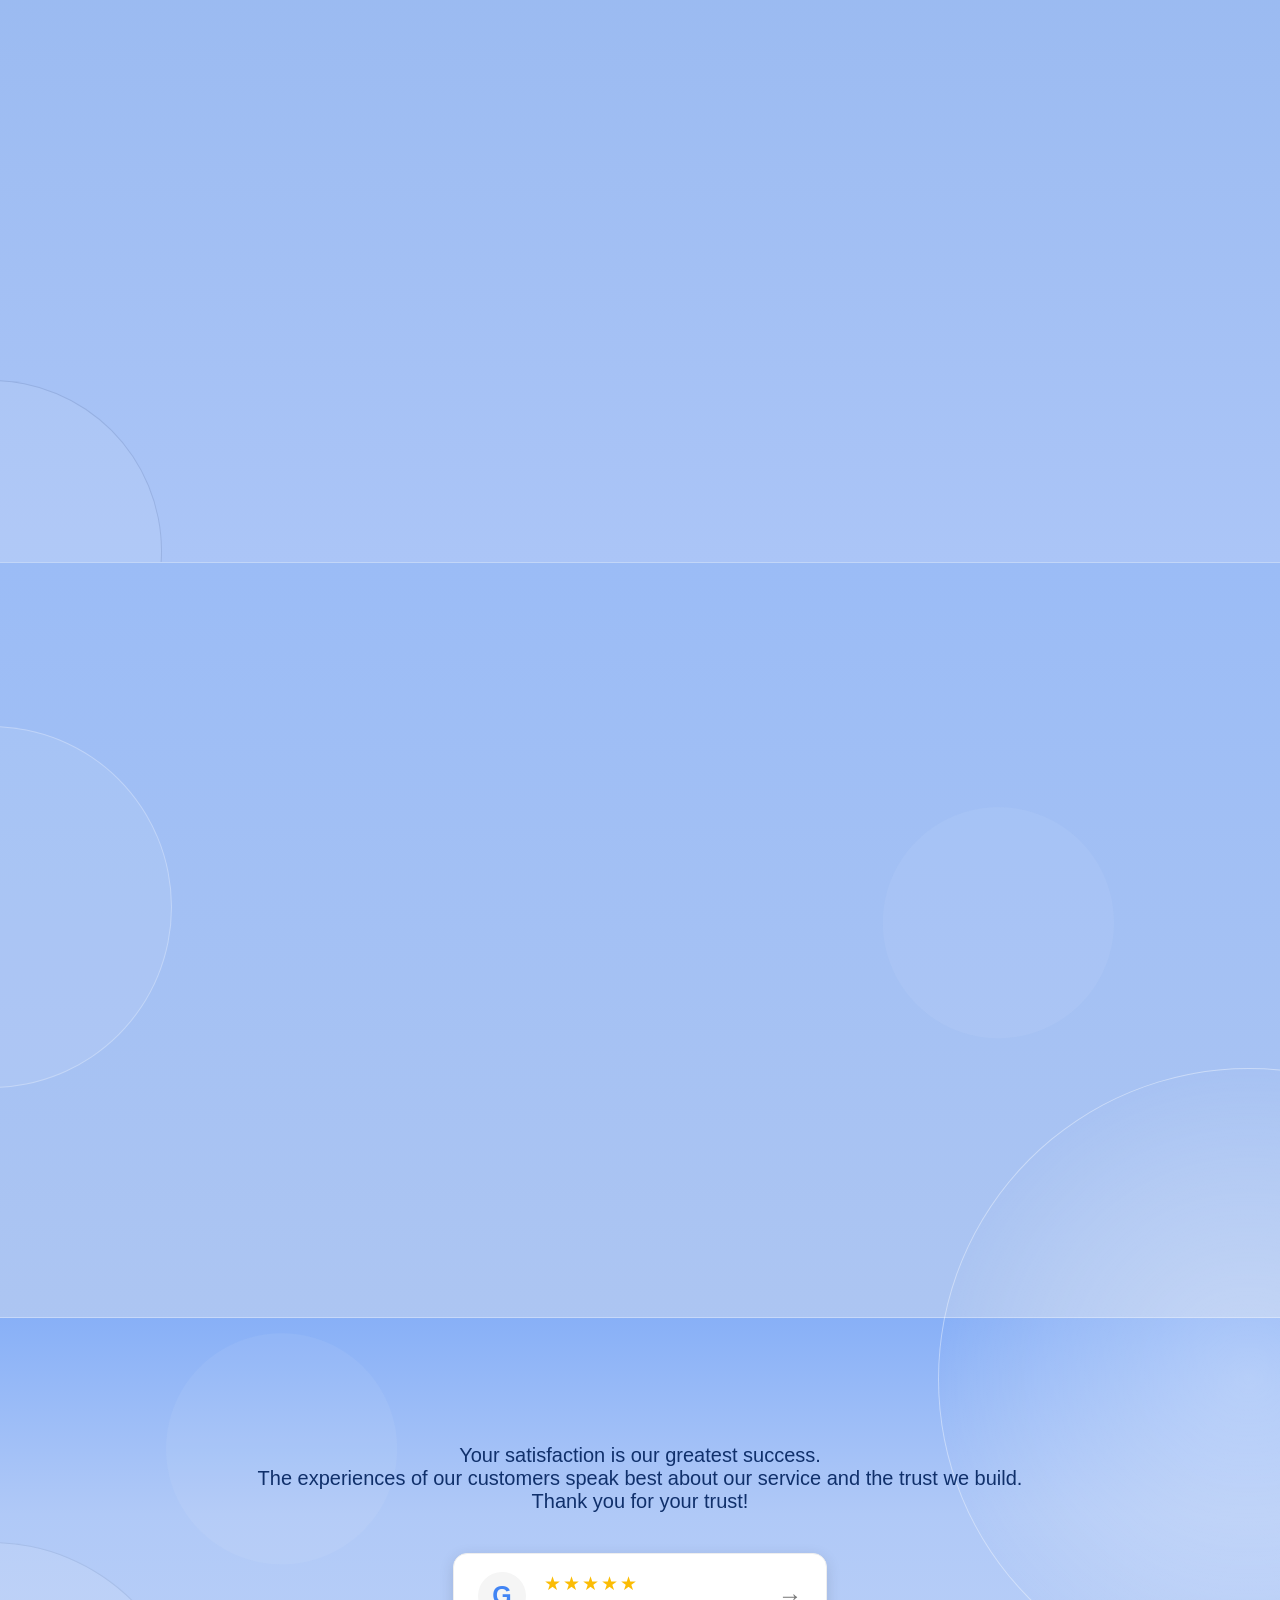
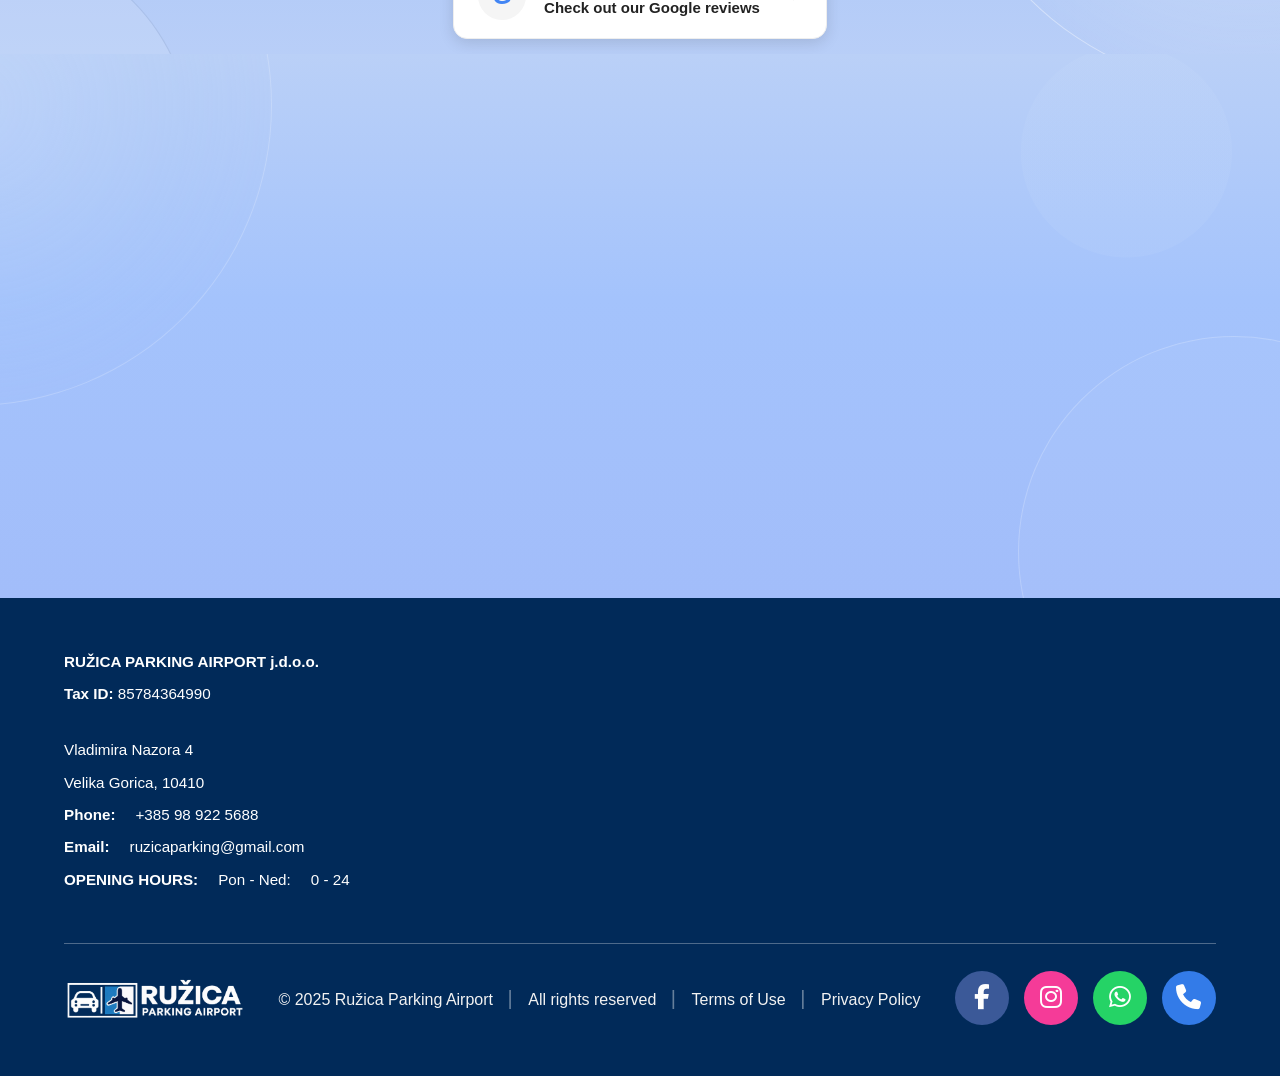
==== commit ed24b8c1: "Add files via upload" ====
--- a/index-en.html
+++ b/index-en.html
@@ -1870,10 +1870,38 @@
 Thank you for your trust!</p>
 
     
-<div class="recenzije scroll-animacija">
-        <script defer async src='https://cdn.trustindex.io/loader.js?e97a6d882aba578aa106ca97e15'></script>
-
-    </div>
+<div class="google-reviews-button-wrapper">
+
+    <a
+        href="https://www.google.com/maps/place/Ru%C5%BEica+Parking+Airport/@45.7315707,16.0616366,17z/data=!4m8!3m7!1s0x47667fa89e3e7bc1:0x7b873193c5b7df53!8m2!3d45.7315707!4d16.0642115!9m1!1b1!16s%2Fg%2F11m59sqg77?entry=ttu&g_ep=EgoyMDI2MTAwNS4wIKXMDSoASAFQAw%3D%3D"
+        target="_blank"
+        rel="noopener noreferrer"
+        class="google-reviews-button"
+    >
+
+        <div class="google-review-icon">
+            G
+        </div>
+
+        <div class="google-review-button-content">
+
+            <div class="google-review-stars">
+                ★★★★★
+            </div>
+
+            <div class="google-review-title">
+                Check out our Google reviews
+            </div>
+
+        </div>
+
+        <span class="google-review-arrow">
+            →
+        </span>
+
+    </a>
+
+</div>
 
 </div>
 	
--- a/style.css
+++ b/style.css
@@ -5154,464 +5154,7 @@
 
 }
 
-/* =========================================
-   RECENZIJE - GLAVNI KONTEJNER
-========================================= */
-
-.reviews-slider-container {
-    position: relative;
-
-    width: 100%;
-    max-width: 1200px;
-
-    margin: 55px auto;
-
-    padding: 30px 65px 40px;
-
-    box-sizing: border-box;
-
-    overflow: hidden;
-
-    font-family: Arial, sans-serif;
-}
-
-
-/* =========================================
-   WRAPPER - 3 RECENZIJE U REDU
-========================================= */
-
-#reviews-wrapper {
-    display: flex !important;
-
-    flex-direction: row !important;
-    flex-wrap: nowrap !important;
-
-    justify-content: center !important;
-    align-items: stretch !important;
-
-    gap: 25px;
-
-    width: 100%;
-
-    margin: 0 auto;
-
-    box-sizing: border-box;
-
-    overflow: hidden;
-}
-
-
-/* =========================================
-   SAKRIJ SVE RECENZIJE
-========================================= */
-
-.review-card {
-    display: none !important;
-}
-
-
-/* =========================================
-   PRIKAŽI SAMO AKTIVNE RECENZIJE
-========================================= */
-
-.review-card.active {
-    display: flex !important;
-
-    flex-direction: column !important;
-
-    align-items: center !important;
-
-    justify-content: flex-start !important;
-
-    flex: 0 0 calc((100% - 50px) / 3) !important;
-
-    width: calc((100% - 50px) / 3) !important;
-    max-width: calc((100% - 50px) / 3) !important;
-
-    min-width: 0 !important;
-
-    position: relative;
-
-    box-sizing: border-box;
-
-    background: #ffffff;
-
-    border-radius: 12px;
-
-    padding: 25px 25px 30px;
-
-    min-height: 380px;
-
-    text-align: center;
-
-    box-shadow:
-        0 4px 14px rgba(0, 0, 0, 0.13);
-
-    transition:
-        transform 0.25s ease,
-        box-shadow 0.25s ease;
-}
-
-
-/* =========================================
-   HOVER
-========================================= */
-
-.review-card.active:hover {
-    transform: translateY(-7px);
-
-    box-shadow:
-        0 12px 28px rgba(0, 0, 0, 0.20);
-
-    z-index: 20;
-}
-
-
-/* =========================================
-   PROFILNA SLIKA
-========================================= */
-
-.review-card.active .review-avatar {
-    order: 1 !important;
-
-    width: 65px;
-    height: 65px;
-
-    flex-shrink: 0;
-
-    display: block;
-
-    object-fit: cover;
-
-    border-radius: 50%;
-
-    border: 2px solid #eeeeee;
-
-    background: #ffffff;
-
-    margin: 0 auto 10px !important;
-}
-
-
-/* =========================================
-   IME + STAROST RECENZIJE
-========================================= */
-
-.review-card.active .review-author-box {
-    order: 2 !important;
-
-    display: flex !important;
-
-    flex-direction: column !important;
-
-    align-items: center !important;
-
-    justify-content: center !important;
-
-    width: 100%;
-
-    margin: 0 0 14px !important;
-
-    gap: 4px;
-}
-
-
-/* IME I PREZIME */
-
-.review-card.active .review-author {
-    margin: 0 !important;
-
-    font-size: 16px;
-
-    font-weight: 700;
-
-    line-height: 1.3;
-
-    color: #111111;
-}
-
-
-/* STAROST RECENZIJE */
-
-.review-card.active .review-date {
-    margin: 0 !important;
-
-    font-size: 13px;
-
-    font-weight: 400;
-
-    color: #888888;
-}
-
-
-/* =========================================
-   ZVJEZDICE
-========================================= */
-
-.review-card.active .stars {
-    order: 3 !important;
-
-    display: block;
-
-    margin: 0 0 18px !important;
-
-    color: #fbbc04;
-
-    font-size: 22px;
-
-    letter-spacing: 2px;
-
-    line-height: 1;
-}
-
-
-/* =========================================
-   TEKST RECENZIJE
-========================================= */
-
-.review-card.active .review-text {
-    order: 4 !important;
-
-    width: 100%;
-    max-width: 300px;
-
-    margin: 0 auto !important;
-
-    padding: 0;
-
-    font-size: 14px;
-
-    line-height: 1.55;
-
-    text-align: center;
-
-    color: #222222;
-
-    font-style: normal;
-
-    overflow-wrap: break-word;
-
-    word-wrap: break-word;
-}
-
-
-/* =========================================
-   GOOGLE LINK
-========================================= */
-
-.review-card.active .google-review-link {
-    order: 5 !important;
-
-    display: inline-block;
-
-    margin-top: 15px !important;
-
-    font-size: 12px;
-
-    color: #888888;
-
-    text-decoration: none;
-}
-
-
-.review-card.active .google-review-link:hover {
-    color: #555555;
-
-    text-decoration: underline;
-}
-
-
-/* =========================================
-   STRELICE
-========================================= */
-
-.slider-btn {
-    position: absolute;
-
-    top: 50%;
-
-    transform: translateY(-50%);
-
-    width: 44px;
-    height: 44px;
-
-    display: flex;
-
-    align-items: center;
-    justify-content: center;
-
-    background: #ffffff;
-
-    color: #555555;
-
-    border: none;
-
-    border-radius: 50%;
-
-    font-size: 27px;
-
-    line-height: 1;
-
-    cursor: pointer;
-
-    box-shadow:
-        0 3px 12px rgba(0, 0, 0, 0.16);
-
-    z-index: 30;
-
-    transition:
-        transform 0.2s ease,
-        box-shadow 0.2s ease;
-}
-
-
-.slider-btn:hover {
-    transform:
-        translateY(-50%)
-        scale(1.08);
-
-    box-shadow:
-        0 6px 16px rgba(0, 0, 0, 0.20);
-}
-
-
-/* LIJEVA STRELICA */
-
-.prev-btn {
-    left: 8px;
-}
-
-
-/* DESNA STRELICA */
-
-.next-btn {
-    right: 8px;
-}
-
-
-/* =========================================
-   AKO NEMA RECENZIJA
-========================================= */
-
-.no-reviews {
-    width: 100%;
-
-    padding: 30px;
-
-    text-align: center;
-
-    color: #555555;
-}
-
-
-/* =========================================
-   TABLET
-========================================= */
-
-@media (max-width: 1000px) {
-
-    .reviews-slider-container {
-        width: 96%;
-
-        padding-left: 55px;
-        padding-right: 55px;
-    }
-
-    #reviews-wrapper {
-        gap: 15px;
-    }
-
-    .review-card.active {
-        flex-basis:
-            calc((100% - 30px) / 3) !important;
-
-        width:
-            calc((100% - 30px) / 3) !important;
-
-        max-width:
-            calc((100% - 30px) / 3) !important;
-
-        padding-left: 15px;
-        padding-right: 15px;
-    }
-
-}
-
-
-/* =========================================
-   MOBITEL
-========================================= */
-
-@media (max-width: 800px) {
-
-    .reviews-slider-container {
-        width: 94%;
-
-        padding:
-            25px 50px 30px;
-    }
-
-
-    #reviews-wrapper {
-        display: flex !important;
-
-        justify-content: center !important;
-
-        width: 100%;
-
-        gap: 0;
-    }
-
-
-    /* NA MOBITELU SAMO JEDNA */
-
-    .review-card.active {
-        display: none !important;
-    }
-
-
-    .review-card.active:first-of-type {
-        display: flex !important;
-
-        flex: 0 0 100% !important;
-
-        width: 100% !important;
-        max-width: 100% !important;
-
-        min-height: 330px;
-    }
-
-
-    .review-card.active .review-avatar {
-        width: 60px;
-        height: 60px;
-    }
-
-
-    .review-card.active .review-text {
-        font-size: 14px;
-
-        max-width: 280px;
-    }
-
-
-    .slider-btn {
-        width: 38px;
-        height: 38px;
-
-        font-size: 23px;
-    }
-
-
-    .prev-btn {
-        left: 3px;
-    }
-
-
-    .next-btn {
-        right: 3px;
-    }
-}
+
 /* STARA CIJENA - SIVA I PREKRIŽENA */
 #price-result.active .regular-price {
     color: #999999 !important;
@@ -5628,4 +5171,190 @@
     color: #222222 !important;
     text-decoration: none !important;
     font-weight: 700 !important;
-}+}
+.google-reviews-button-wrapper {
+    display: flex;
+    justify-content: center;
+    align-items: center;
+
+    width: 100%;
+
+    margin: 40px auto 55px;
+}
+
+
+/* GLAVNI GUMB */
+
+.google-reviews-button {
+    display: flex;
+    align-items: center;
+
+    gap: 18px;
+
+    min-width: 360px;
+
+    padding: 18px 24px;
+
+    background: #ffffff;
+
+    border: 1px solid #eeeeee;
+    border-radius: 14px;
+
+    box-shadow:
+        0 4px 15px rgba(0, 0, 0, 0.12);
+
+    text-decoration: none;
+
+    box-sizing: border-box;
+
+    transition:
+        transform 0.25s ease,
+        box-shadow 0.25s ease,
+        border-color 0.25s ease;
+}
+
+
+/* HOVER */
+
+.google-reviews-button:hover {
+    transform: translateY(-5px);
+
+    box-shadow:
+        0 10px 25px rgba(0, 0, 0, 0.17);
+
+    border-color: #dddddd;
+}
+
+
+/* GOOGLE IKONA */
+
+.google-review-icon {
+    display: flex;
+    align-items: center;
+    justify-content: center;
+
+    flex-shrink: 0;
+
+    width: 48px;
+    height: 48px;
+
+    border-radius: 50%;
+
+    background: #f5f5f5;
+
+    font-family: Arial, sans-serif;
+    font-size: 25px;
+    font-weight: 700;
+
+    color: #4285f4;
+}
+
+
+/* SREDINA */
+
+.google-review-button-content {
+    display: flex;
+    flex-direction: column;
+
+    gap: 5px;
+
+    flex: 1;
+}
+
+
+/* ZVJEZDICE */
+
+.google-review-stars {
+    color: #fbbc04;
+
+    font-size: 19px;
+    letter-spacing: 2px;
+
+    line-height: 1;
+}
+
+
+/* NASLOV */
+
+.google-review-title {
+    color: #222222;
+
+    font-size: 15px;
+    font-weight: 600;
+
+    line-height: 1.3;
+}
+
+
+/* STRELICA */
+
+.google-review-arrow {
+    color: #777777;
+
+    font-size: 24px;
+
+    transition:
+        transform 0.25s ease,
+        color 0.25s ease;
+}
+
+
+.google-reviews-button:hover
+.google-review-arrow {
+    transform: translateX(5px);
+
+    color: #222222;
+}
+
+
+/* MOBITEL */
+
+@media (max-width: 600px) {
+
+    .google-reviews-button-wrapper {
+        margin: 30px auto 40px;
+
+        padding: 0 20px;
+
+        box-sizing: border-box;
+    }
+
+
+    .google-reviews-button {
+        width: 100%;
+
+        min-width: 0;
+
+        padding: 16px 18px;
+
+        gap: 14px;
+    }
+
+
+    .google-review-icon {
+        width: 43px;
+        height: 43px;
+
+        font-size: 22px;
+    }
+
+
+    .google-review-stars {
+        font-size: 17px;
+    }
+
+
+    .google-review-title {
+        font-size: 14px;
+    }
+}
+#recenzijeG {
+    height: auto !important;
+    min-height: 0 !important;
+    max-height: none !important;
+
+    overflow: visible !important;
+
+    padding-bottom: 60px !important;
+}
+
